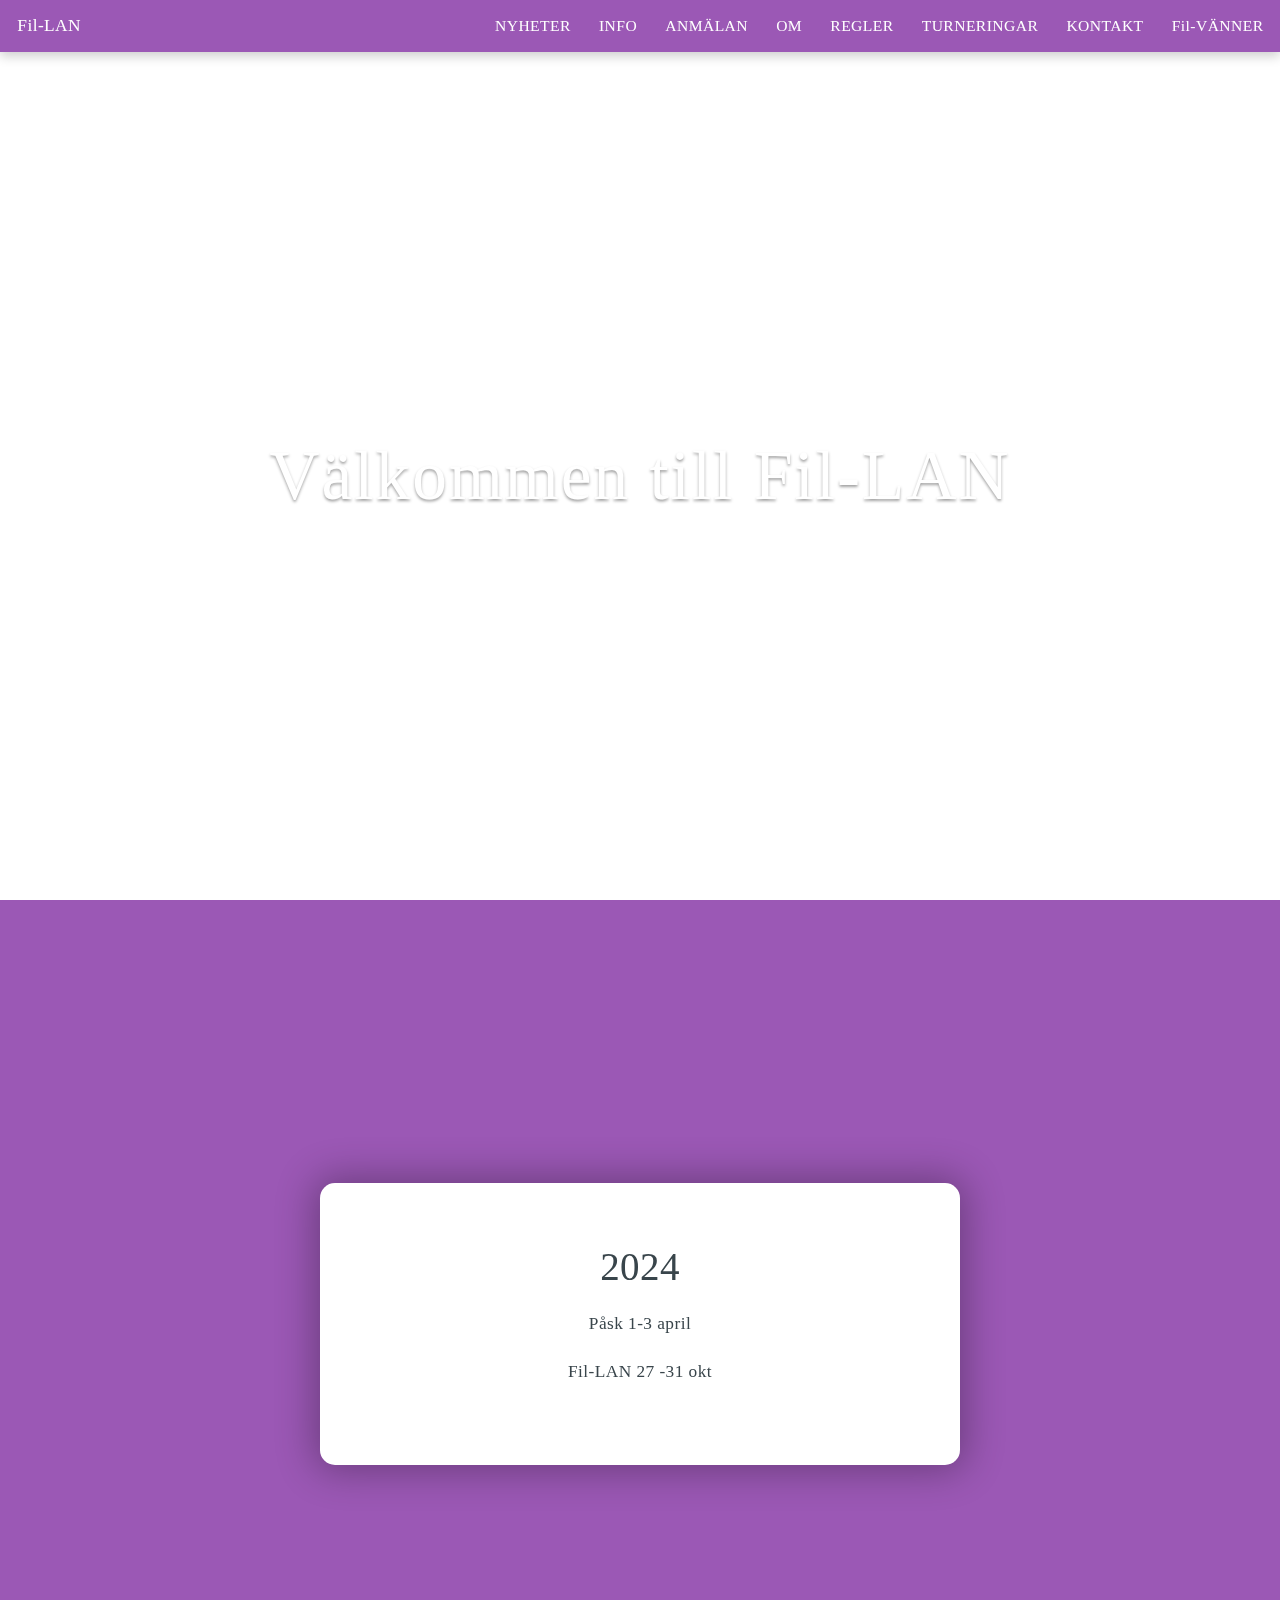
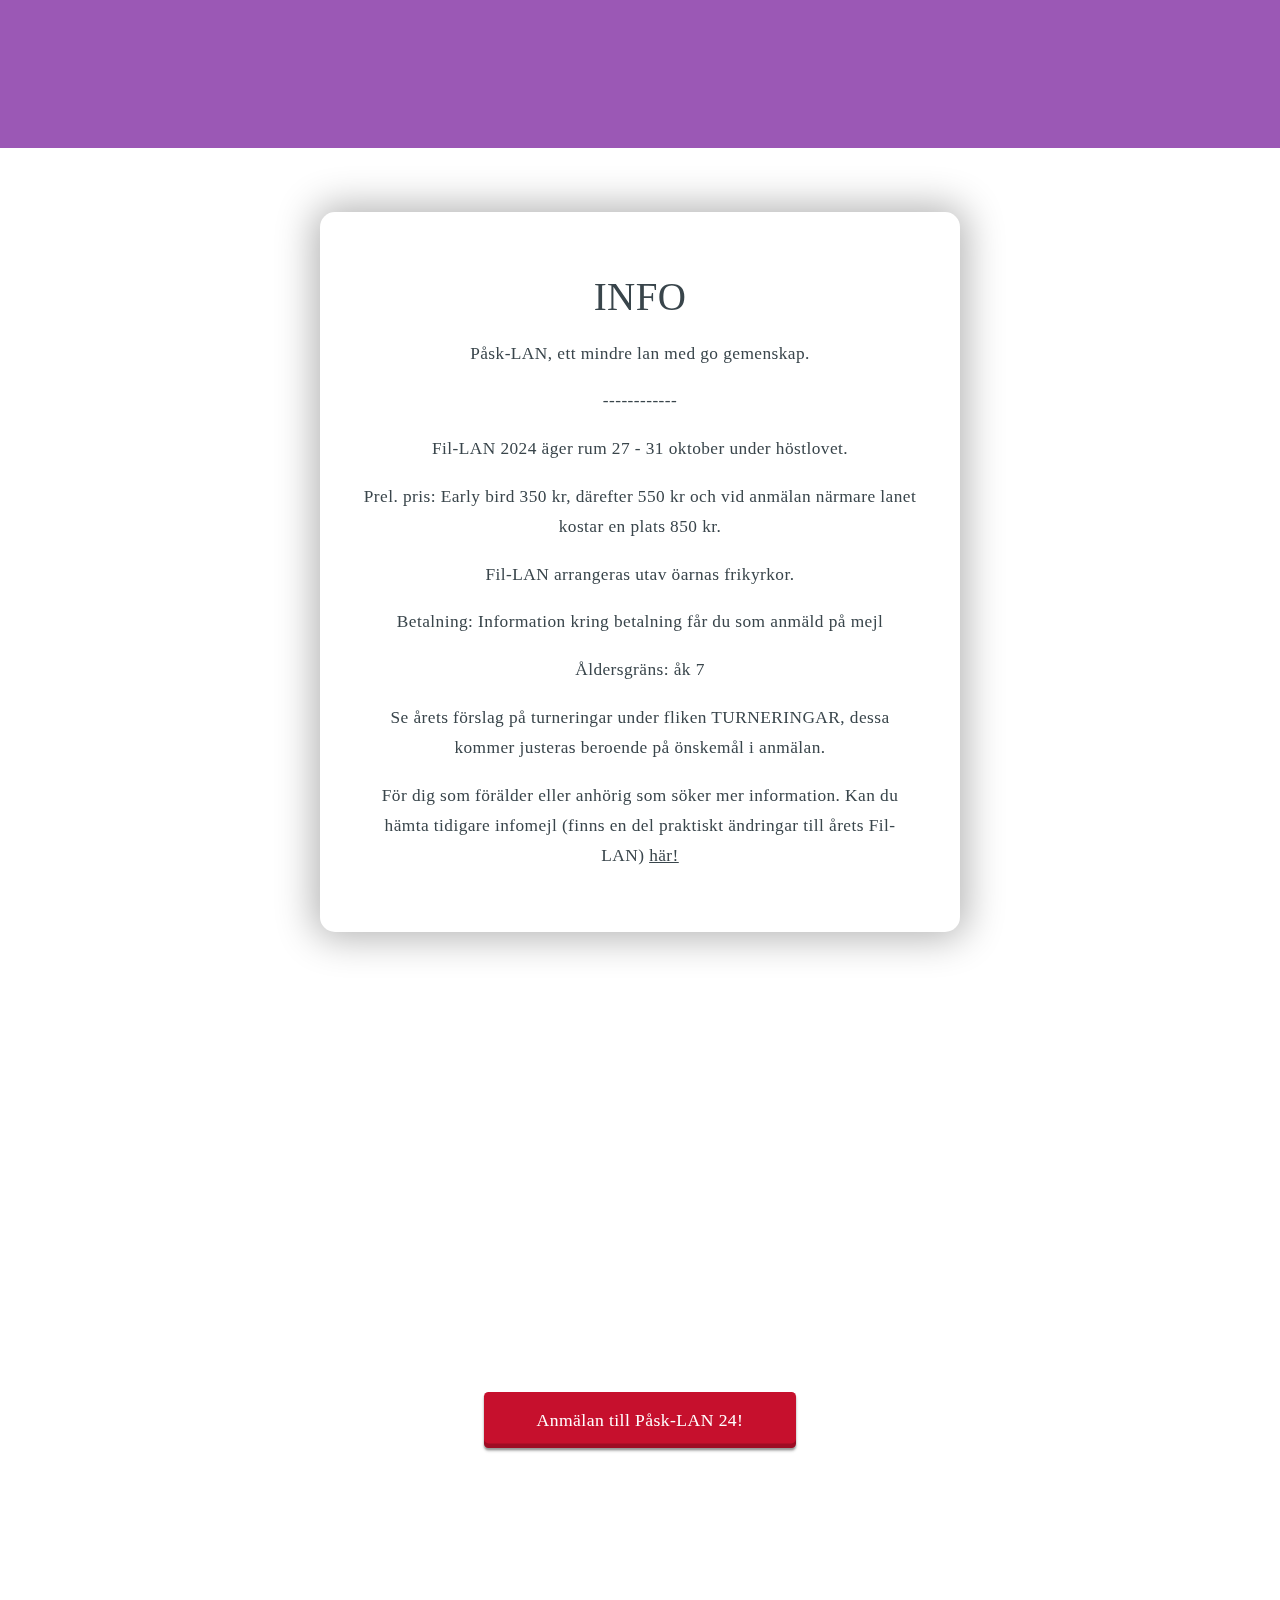
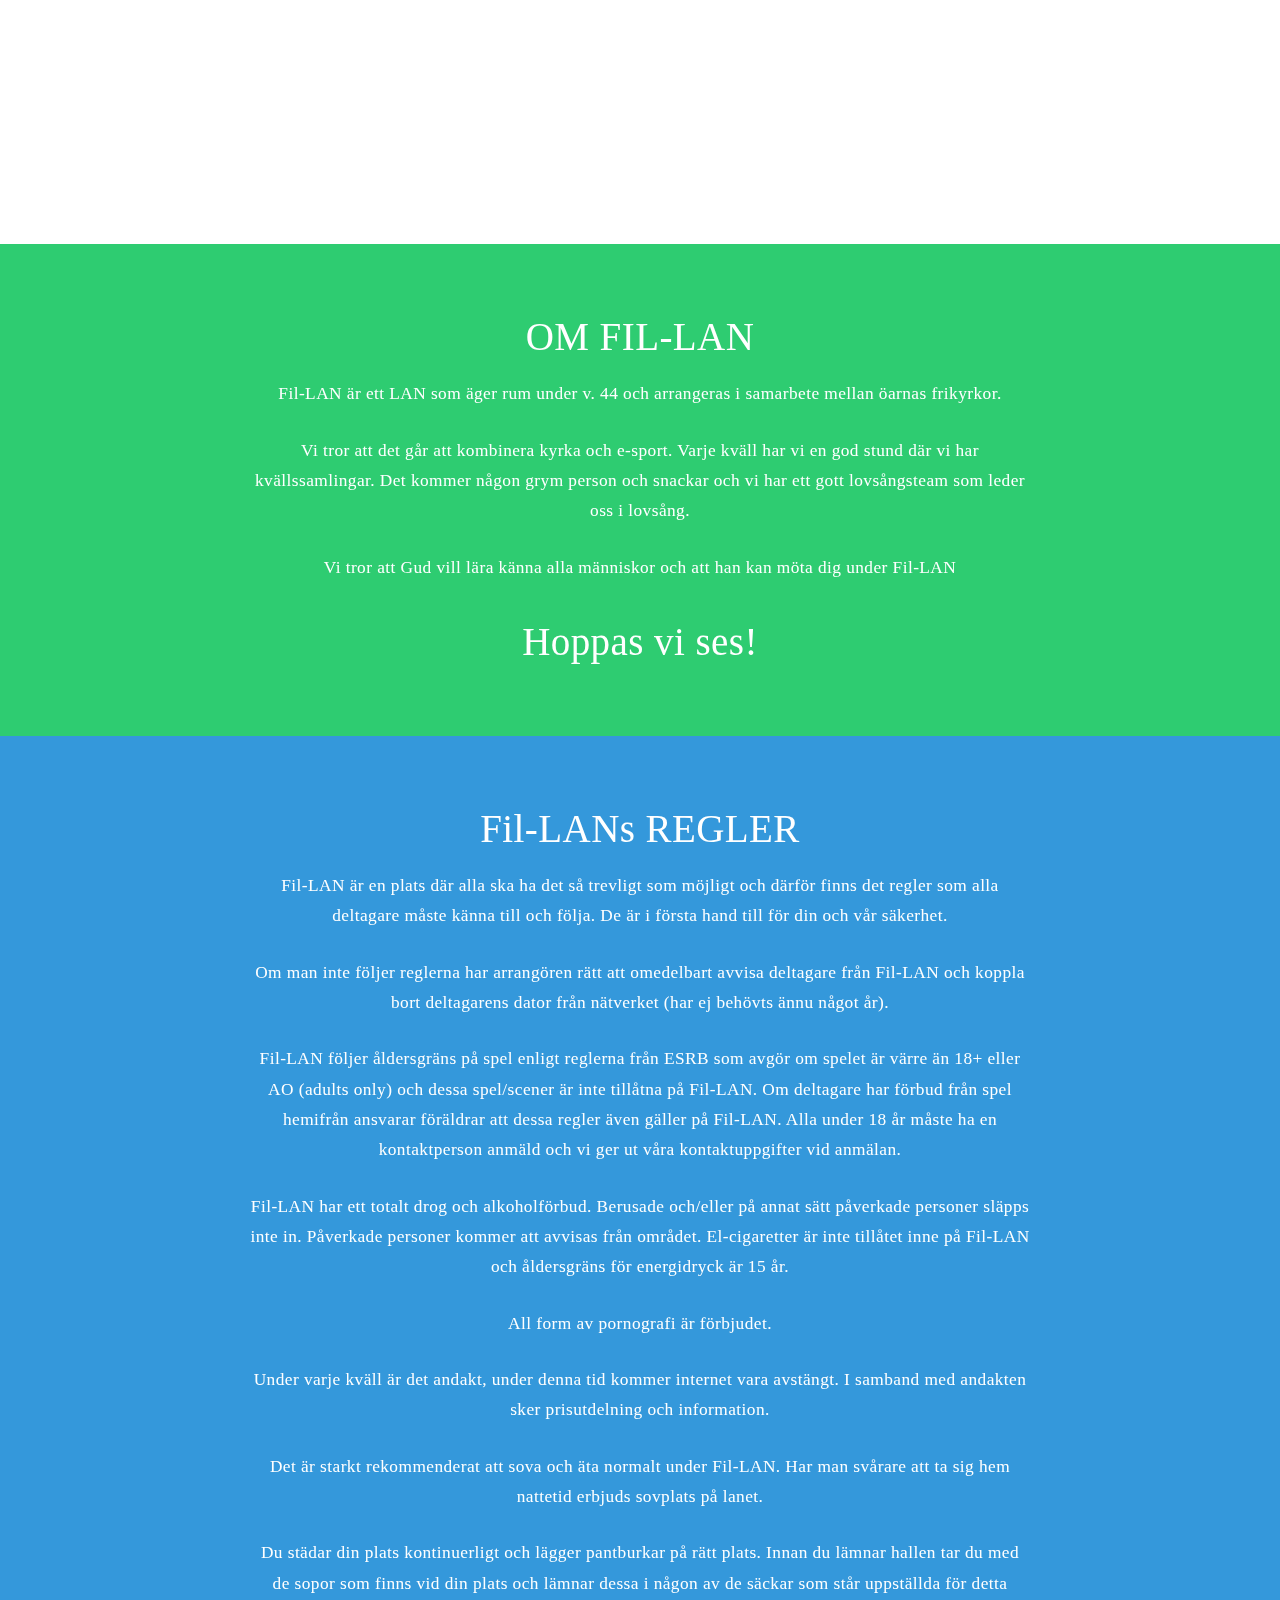
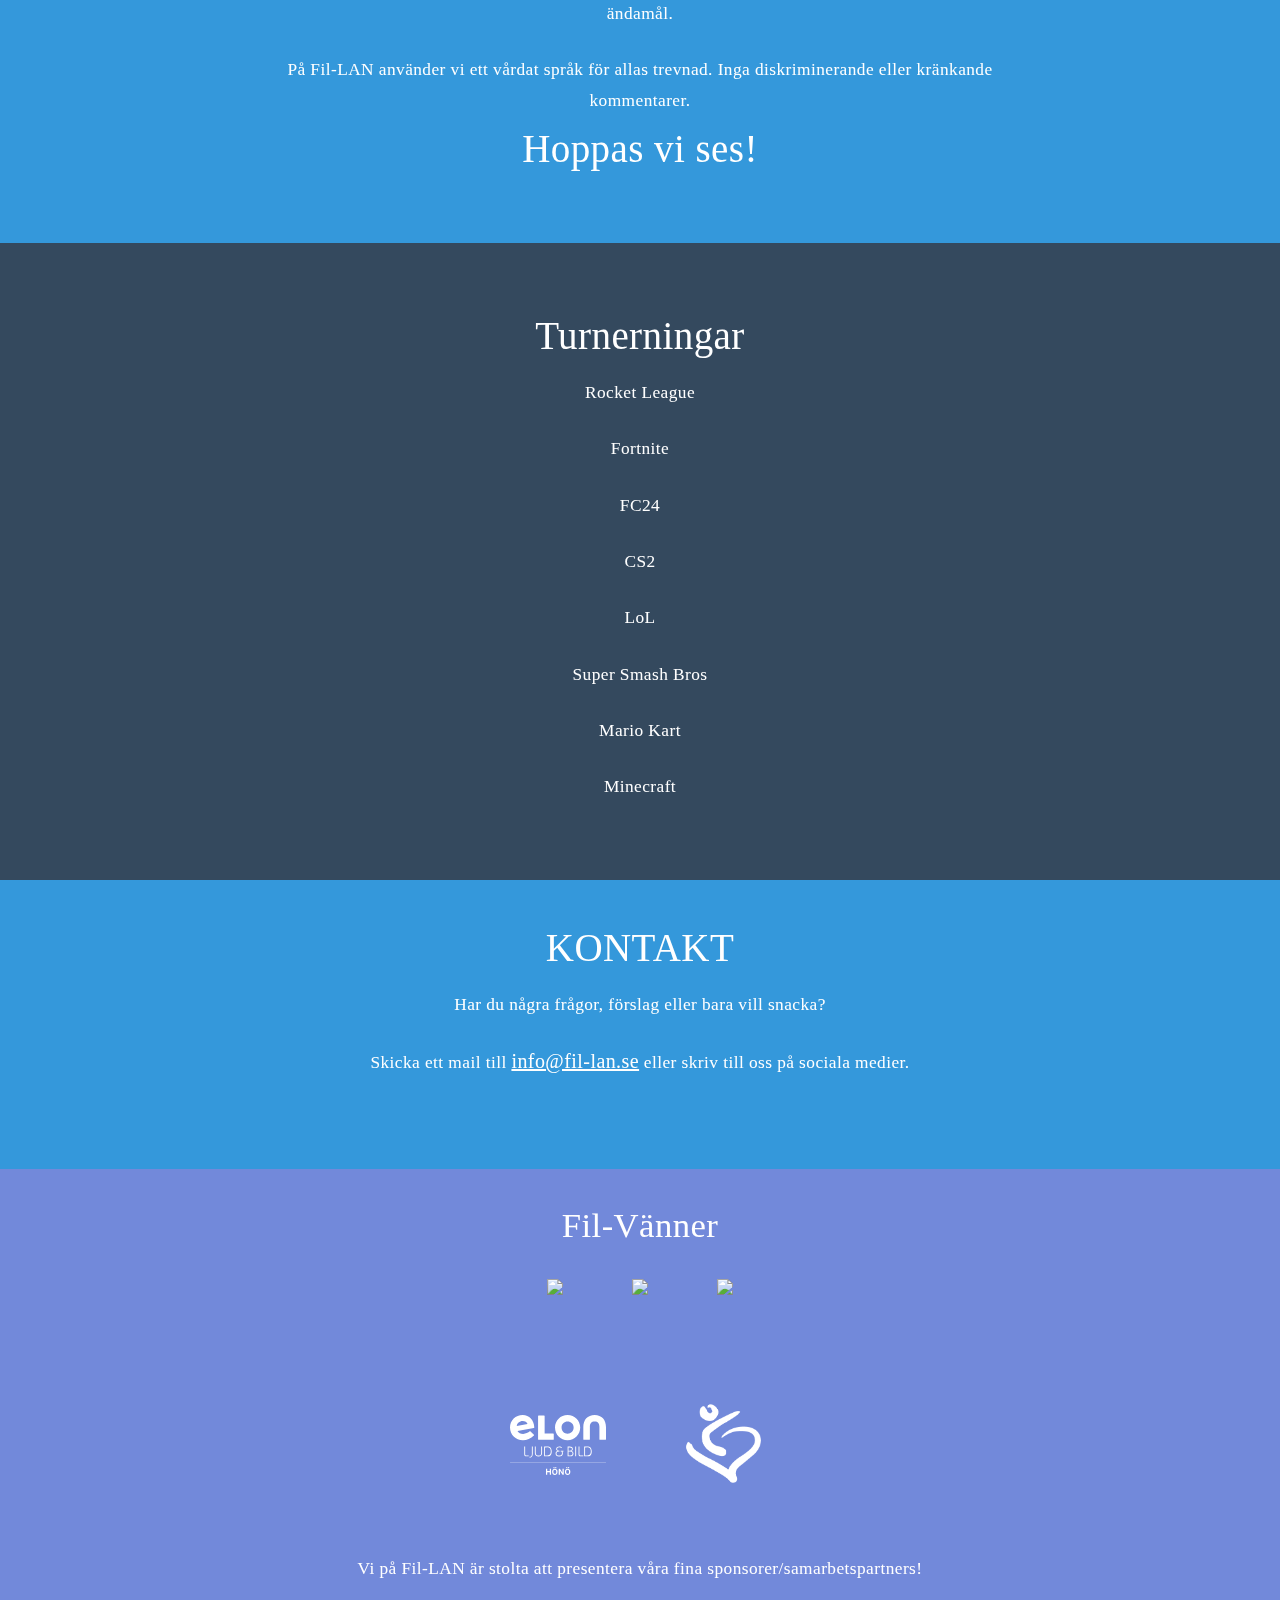
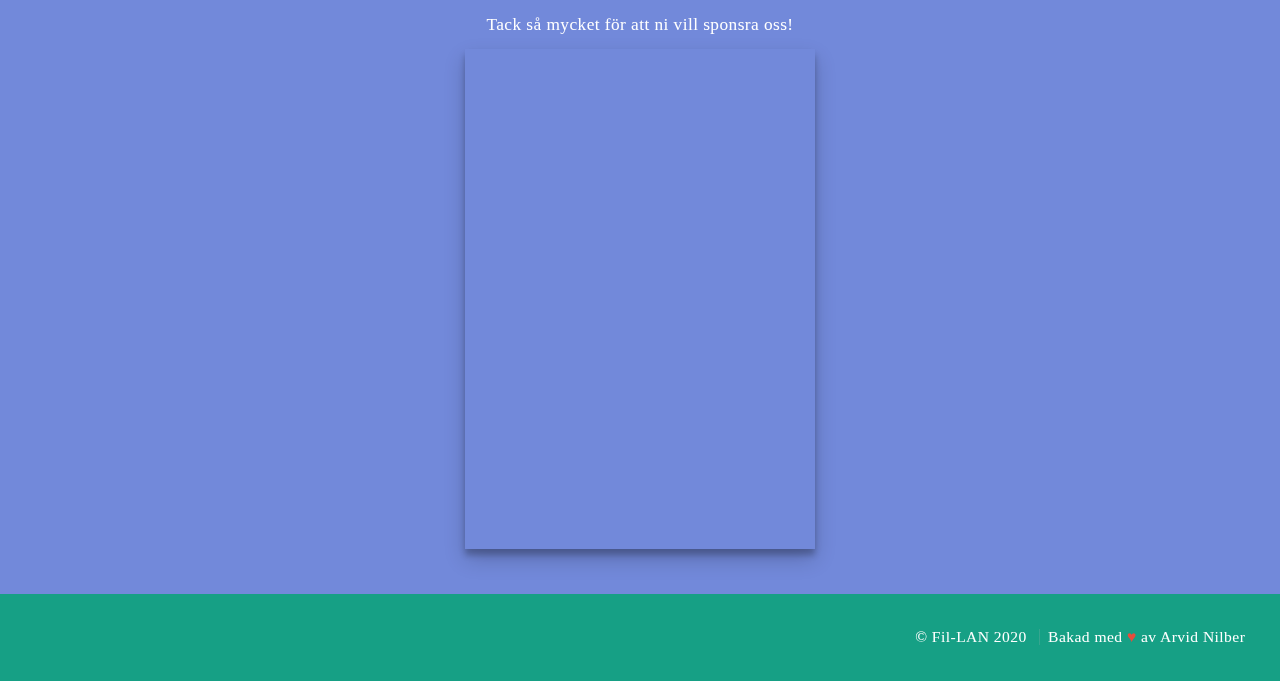
==== index.html @ bb440a5c "Påsk-LAN 24" ====
<!DOCTYPE HTML>
<html>

<head>
	<title>Fil-LAN</title>
	<meta charset="utf-8" />
	<link rel=icon type="image/png" href="images/favicon.png" sizes=32x32 />
	<meta name="viewport" content="width=device-width, initial-scale=1" />
	<!--[if lte IE 8]><script src="allt/js/ie/html5shiv.js"></script><![endif]-->
	<link rel="stylesheet" href="allt/css/style.css" />
	<link rel="stylesheet" href="allt/css/animate.css" />
	<link rel="stylesheet" href="allt/css/hover.css" />
	<link rel="stylesheet" href="allt/fonts/font.css" />
	<link href="../cdn.rawgit.com/michalsnik/aos/2.1.1/dist/aos.css" rel="stylesheet">

	<!-- keywords -->
	<meta name="facebook:card" content="app">
	<meta name="facebook:site" content="@taggafillan">
	<meta name="facebook:description" content="Västsveriges bästa LAN!">

	<meta name="keywords" content="Fil-LAN, Öckerö, LAN, fillan, taggafillan, filadelfia">
	<meta name="description" content="Västsveriges bästa LAN!">

	<meta property="og:title" content="Fil-LAN" />
	<meta property="og:url" content="index.html" />

	<meta property="og:description" content="Västsveriges bästa LAN!" />
	<meta name="viewport" content="width=device-width, initial-scale=1">
	<meta name="theme-color" content="#9b58b5">
	<!--[if lte IE 8]><link rel="stylesheet" href="allt/css/ie8.css" /><![endif]-->
	<!--[if lte IE 9]><link rel="stylesheet" href="allt/css/ie9.css" /><![endif]-->
</head>

<body>

	<!-- Header -->
	<header id="header">
		<h1 href="#intro"><a href="#intro">Fil-LAN</a></h1>
		<nav>
			<ul>
				<li><a class="waves-effect waves-teal hvr-underline-from-center" href="#nyheter">NYHETER</a></li>
				<li><a class="waves-effect waves-teal hvr-underline-from-center" href="#info">INFO</a></li>
				<li><a class="waves-effect waves-teal hvr-underline-from-center" href="#anmalan">ANMÄLAN</a></li>
				<li><a class="waves-effect waves-teal hvr-underline-from-center" href="#om">OM</a></li>
				<li><a class="waves-effect waves-teal hvr-underline-from-center" href="#rules">REGLER</a></li>
				<li><a class="waves-effect waves-teal hvr-underline-from-center" href="#tournaments">TURNERINGAR</a></li>
				<li><a class="waves-effect waves-teal hvr-underline-from-center" href="#contact">KONTAKT</a></li>
				<li><a class="waves-effect waves-teal hvr-underline-from-center" href="#collab">Fil-VÄNNER</a></li>
			</ul>
		</nav>
	</header>

	
	<!-- Intro -->
	<section id="intro" class="main style1 dark fullscreen">
		<div class="content ">
			<header>
				<h2>Välkommen till Fil-LAN</h2>
			</header>
		</div>
	</section>

	
	<!-- Corona -->
	<section id="nyheter" class="main style2 dark fullscreen" style="background-color: #9b58b5">
		<div class="content box style2">
			<header>
				<h2>2024</h2>
			</header>
			<p>Påsk 1-3 april</p>
			<p>Fil-LAN 27 -31 okt</p>
			</p>
		</div>
	</section>

	
	<!-- Info -->
	<section id="info" class="main style2 dark fullscreen">
		<div class="content box style2">
			<header>
				<h2>INFO</h2>
			</header>
			<!-- <p>E-sportlov sker i Filadelfia och är ett mindre LAN där vi även gör onlineturneringar tillsammans med Sport for Life 
				och andra LAN runt om i sverige. Det är med andra ord en nationell satsning som streamas från vår egna "Studio:Fil-LAN". 
				Finns även möjlighet att vara med på plats.
			</p> -->
			<p>Påsk-LAN, ett mindre lan med go gemenskap.</p>
			<p>------------<p/>
			<p>Fil-LAN 2024 äger rum 27 - 31 oktober under höstlovet.</p>
			<p>Prel. pris: Early bird 350 kr, därefter 550 kr och vid anmälan närmare lanet kostar en plats 850 kr.</p>
			<p>Fil-LAN arrangeras utav öarnas frikyrkor.</p>
			<p>Betalning: Information kring betalning får du som anmäld på mejl</p>
			<p>Åldersgräns: åk 7</p>
			<p>Se årets förslag på turneringar under fliken TURNERINGAR, dessa kommer justeras beroende på önskemål i
				anmälan.</p>
			<p>För dig som förälder eller anhörig som söker mer information. Kan du hämta tidigare infomejl (finns en del praktiskt ändringar till 
				årets Fil-LAN)
				<a href="images/Fil-LAN INFO 2023.pdf">här!</a>
			</p>
		</div>
	</section>

	
	<!-- Anmälan -->
	<section id="anmalan" class="main style1 fullscreen">
		<div class="content">
			<a class="btn waves-effect waves-light"
				href="https://forms.gle/qZxf3gQdntGV3pU86"> <!-- https://www.instagram.com/studiofillan/ -->
				Anmälan till Påsk-LAN 24!</a>
		</div>
	</section>

	
	<!-- Om -->
	<section id="om" class="main style3 primary">
		<div class="content" data-aos="flip-up">
			<header>
				<p></p>
				<p></p>
				<h2><strong></strong>OM FIL-LAN</h2>
				<p>Fil-LAN är ett LAN som äger rum under v. 44 och arrangeras i samarbete mellan öarnas frikyrkor.
				<p>Vi tror att det går att kombinera kyrka och e-sport. Varje kväll har vi en god stund där vi
					har kvällssamlingar. Det kommer någon grym person och snackar 
					och vi har ett gott lovsångsteam som leder oss i lovsång.
				</p>
				<p>Vi tror att Gud vill lära känna alla människor och att han kan möta dig under Fil-LAN</p>
				</p>
				<h2>Hoppas vi ses!</h2>
			</header>
		</div>
	</section>

	
	<!-- Regler -->
	<section id="rules" class="main style3 secondary">
		<div class="content" data-aos="flip-up">
			<header>
				<p></p>
				<p></p>
				<h2><strong></strong>Fil-LANs REGLER</h2>
				<p>Fil-LAN är en plats där alla ska ha det så trevligt som möjligt och därför finns det regler som
					alla deltagare måste känna till och följa. De är i första hand till för din och vår säkerhet.</p>
				<p>Om man inte följer reglerna har arrangören rätt att omedelbart avvisa deltagare
					från Fil-LAN och koppla bort deltagarens dator från nätverket (har ej behövts ännu något år).</p>
				<p>Fil-LAN följer åldersgräns på spel enligt reglerna från ESRB som avgör om spelet är värre än 18+
					eller AO (adults only) och dessa spel/scener är inte tillåtna på Fil-LAN. 
					Om deltagare har förbud från spel hemifrån ansvarar föräldrar att dessa regler även gäller på Fil-LAN. 
					Alla under 18 år måste ha en kontaktperson anmäld och vi ger ut	våra kontaktuppgifter vid anmälan. </p>
				<p>Fil-LAN har ett totalt drog och alkoholförbud. Berusade och/eller på annat sätt påverkade personer
					släpps inte in. Påverkade personer kommer att avvisas från området. El-cigaretter är inte tillåtet
					inne på Fil-LAN och åldersgräns för energidryck är 15 år.</p>
				<p>All form av pornografi är förbjudet.</p>
				<p>Under varje kväll är det andakt, under denna tid kommer internet vara avstängt. 
					I samband med andakten sker prisutdelning och information.</p>
				<p>Det är starkt rekommenderat att sova och äta normalt under Fil-LAN. Har man svårare att ta sig hem 
					nattetid erbjuds sovplats på lanet.</p>
				<p>Du städar din plats kontinuerligt och lägger pantburkar på rätt plats. Innan du lämnar hallen tar
					du med de sopor som finns vid din plats och lämnar dessa i någon av de säckar som står uppställda
					för detta ändamål.</p>
				<p>På Fil-LAN använder vi ett vårdat språk för allas trevnad. Inga diskriminerande eller kränkande kommentarer.</p>
				<h2>Hoppas vi ses!</h2>
			</header>
		</div>
	</section>

	<section id="tournaments" class="main style3 thirdly">
		<div class="content" data-aos="flip-left">
			<header>
				<p></p>
				<p></p>
				<h2>Turnerningar</h2>
				<p>Rocket League</p>
				<p>Fortnite</p>
				<p>FC24</p>
				<p>CS2</p>
				<p>LoL</p>
				<p>Super Smash Bros</p>
				<p>Mario Kart</p>
				<p>Minecraft</p>
			</header>
		</div>
	</section>


	<!-- Kontakt -->
	<section id="contact" class="main style3 secondary">
		<div class="content" data-aos="fade-down">
			<header>
				<p></p>
				<h2>KONTAKT</h2>
				<p>Har du några frågor, förslag eller bara vill snacka?</p>
				<p>Skicka ett mail till <a href="mailto:info@fil-lan.se">info@fil-lan.se</a> eller skriv till oss på
					sociala medier.</p>
				<ul class="social">
					<li><a target="_blank" href="https://www.facebook.com/taggafillan" class="icon fa-facebook"><span
								class="label">Facebook</span></a></li>
					<li><a target="_blank" href="https://www.instagram.com/studiofillan/" class="icon fa-instagram"><span
								class="label">Instagram</span></a></li>
				</ul>
			</header>
		</div>
	</section>

	<section id="collab" class="main style4 collab">
		<div class="content">
			<header>
				<h2>Fil-Vänner</h2>
				<a target="_blank" class="waves-effect waves-light hypesquad" href="http://www.pingstung.se/"><img
						src="images/pingstung.png" class="collab-pic" data-aos="fade-right" data-aos-delay="50"
						data-aos-duration="600"></a>
				<a target="_blank" class="waves-effect waves-light hypesquad" href="https://discord.gg/DWEe8rm"><img
						src="images/hypesquad.png" class="collab-pic" data-aos="fade-right" data-aos-delay="100"
						data-aos-duration="600"></a>
				<a target="_blank" class="waves-effect waves-light hypesquad" href="https://help-org.com/"><img
						src="images/help.png" class="collab-pic" data-aos="fade-right" data-aos-delay="100"
						data-aos-duration="600"></a>
				</p>
				<a target="_blank" class="waves-effect waves-light hypesquad" href="https://elon.se/"><img
						src="images/Elon-skylt.svg" class="collab-pic" data-aos="fade-right" data-aos-delay="100"
						data-aos-duration="600"></a>
				<a target="_blank" class="waves-effect waves-light hypesquad" href="https://sportforlife.se/"><img
						src="images/sflvit.png" class="collab-pic" data-aos="fade-right" data-aos-delay="100"
						data-aos-duration="600"></a>
				<p>Vi på Fil-LAN är stolta att presentera våra fina sponsorer/samarbetspartners!</p>
				<p>Tack så mycket för att ni vill sponsra oss!</p>
				<iframe src="https://discordapp.com/widget?id=238233863912947714&amp;theme=dark" class="discordframe"
					width="350" height="500" allowtransparency="true" frameborder="0"></iframe>
			</header>
		</div>
	</section>

	
	<!-- Footer -->
	<footer id="footer">

		<!-- Icons -->
		<ul class="social">
			<li><a target="_blank" href="https://www.facebook.com/taggafillan" class="icon fa-facebook"><span
						class="label">Facebook</span></a></li>
			<li><a target="_blank" href="https://www.instagram.com/studiofillan/" class="icon fa-instagram"><span
						class="label">Instagram</span></a></li>
		</ul>

		<!-- Cred -->
		<ul class="cred">
			<li>&copy; Fil-LAN 2020</li>
			<li>Bakad med <a target="_blank" href="http://github.com/arvidnilber"
					style="text-decoration:none;color:#e74c3c">&#9829</a> av Arvid Nilber</li>
		</ul>
	</footer>




	<!-- Scripts -->
	<script type="text/javascript" src="code.jquery.com/jquery-2.1.1.min.html"></script>
	<script src="../cdn.rawgit.com/michalsnik/aos/2.1.1/dist/aos.js"></script>
	<script src="allt/js/jquery.poptrox.min.js"></script>
	<script src="allt/js/jquery.scrolly.min.js"></script>
	<script src="allt/js/jquery.scrollex.min.js"></script>
	<script src="allt/js/skel.min.js"></script>
	<script src="allt/js/waves.min.js"></script>
	<script src="allt/js/util.js"></script>
	<script src="allt/js/main.js"></script>

	<script>
		AOS.init();
	</script>

	<script>
		$('a').click(function (e) {
			e.preventDefault();                   // prevent default anchor behavior
			var goTo = this.getAttribute("href"); // store anchor href

			setTimeout(function () {
				window.location = goTo;
			}, 500);
		}); 
	</script>
	<script>
		document.querySelectorAll('a[href^="#"]').forEach(anchor => {
			anchor.addEventListener('click', function (e) {
				e.preventDefault();

				document.querySelector(this.getAttribute('href')).scrollIntoView({
					behavior: 'smooth'
				});
			});
		});
	</script>
	<script>
		function anmalan() {
			alert("Anmälningen har inte öppnats");
		}
	</script>

	<!-- Global site tag (gtag.js) - Google Analytics -->
	<script async src="https://www.googletagmanager.com/gtag/js?id=UA-148024467-1"></script>
	<script>
		window.dataLayer = window.dataLayer || [];
		function gtag() { dataLayer.push(arguments); }
		gtag('js', new Date());

		gtag('config', 'UA-148024467-1');
	</script>

</html>
---- allt/css/style.css ----
@import url("font-awesome.min.css");


	html, body, div, span, applet, object, iframe, h1, h2, h3, h4, h5, h6, p, blockquote, pre, a, abbr, acronym, address, big, cite, code, del, dfn, em, img, ins, kbd, q, s, samp, small, strike, strong, sub, sup, tt, var, b, u, i, center, dl, dt, dd, ol, ul, li, fieldset, form, label, legend, table, caption, tbody, tfoot, thead, tr, th, td, article, aside, canvas, details, embed, figure, figcaption, footer, header, hgroup, cred, nav, output, ruby, section, summary, time, mark, audio, video {
		margin: 0;
		padding: 0;
		border: 0;
		font-size: 100%;
		font: inherit;
		vertical-align: baseline;
	}

	article, aside, details, figcaption, figure, footer, header, hgroup, cred, nav, section {
		display: block;
	}

	body {
		line-height: 1;
		 overflow-x:hidden;
	}

	ol, ul {
		list-style: none;
	}

	blockquote, q {
		quotes: none;
	}

	blockquote:before, blockquote:after, q:before, q:after {
		content: '';
		content: none;
	}

	table {
		border-collapse: collapse;
		border-spacing: 0;
	}

	body {
		-webkit-text-size-adjust: none;
	}

/* Box Model */

	*, *:before, *:after {
		-moz-box-sizing: border-box;
		-webkit-box-sizing: border-box;
		box-sizing: border-box;
	}

/* Basic */

	@-ms-viewport {
		width: device-width;
	}

	html {
		height: 100%;
	}

	body {
		background: #ffffff;
		height: 100%;
		min-width: 320px;
	}

		body.is-loading *, body.is-loading *:before, body.is-loading *:after {
			-moz-animation: none !important;
			-webkit-animation: none !important;
			-ms-animation: none !important;
			animation: none !important;
			-moz-transition: none !important;
			-webkit-transition: none !important;
			-ms-transition: none !important;
			transition: none !important;
		}

/* Spinner */

	@-moz-keyframes spinner-rotate {
		0% {
			-moz-transform: scale(1) rotate(0deg);
			-webkit-transform: scale(1) rotate(0deg);
			-ms-transform: scale(1) rotate(0deg);
			transform: scale(1) rotate(0deg);
		}

		100% {
			-moz-transform: scale(1) rotate(360deg);
			-webkit-transform: scale(1) rotate(360deg);
			-ms-transform: scale(1) rotate(360deg);
			transform: scale(1) rotate(360deg);
		}
	}

	@-webkit-keyframes spinner-rotate {
		0% {
			-moz-transform: scale(1) rotate(0deg);
			-webkit-transform: scale(1) rotate(0deg);
			-ms-transform: scale(1) rotate(0deg);
			transform: scale(1) rotate(0deg);
		}

		100% {
			-moz-transform: scale(1) rotate(360deg);
			-webkit-transform: scale(1) rotate(360deg);
			-ms-transform: scale(1) rotate(360deg);
			transform: scale(1) rotate(360deg);
		}
	}

	@-ms-keyframes spinner-rotate {
		0% {
			-moz-transform: scale(1) rotate(0deg);
			-webkit-transform: scale(1) rotate(0deg);
			-ms-transform: scale(1) rotate(0deg);
			transform: scale(1) rotate(0deg);
		}

		100% {
			-moz-transform: scale(1) rotate(360deg);
			-webkit-transform: scale(1) rotate(360deg);
			-ms-transform: scale(1) rotate(360deg);
			transform: scale(1) rotate(360deg);
		}
	}

	@keyframes spinner-rotate {
		0% {
			-moz-transform: scale(1) rotate(0deg);
			-webkit-transform: scale(1) rotate(0deg);
			-ms-transform: scale(1) rotate(0deg);
			transform: scale(1) rotate(0deg);
		}

		100% {
			-moz-transform: scale(1) rotate(360deg);
			-webkit-transform: scale(1) rotate(360deg);
			-ms-transform: scale(1) rotate(360deg);
			transform: scale(1) rotate(360deg);
		}
	}

/* Loader */

	@-moz-keyframes spinner-show {
		0% {
			opacity: 0;
		}

		100% {
			opacity: 1;
		}
	}

	@-webkit-keyframes spinner-show {
		0% {
			opacity: 0;
		}

		100% {
			opacity: 1;
		}
	}

	@-ms-keyframes spinner-show {
		0% {
			opacity: 0;
		}

		100% {
			opacity: 1;
		}
	}

	@keyframes spinner-show {
		0% {
			opacity: 0;
		}

		100% {
			opacity: 1;
		}
	}

	@-moz-keyframes spinner-hide {
		0% {
			-moz-transform: scale(1) rotate(0deg);
			-webkit-transform: scale(1) rotate(0deg);
			-ms-transform: scale(1) rotate(0deg);
			transform: scale(1) rotate(0deg);
			color: #e5e6e7;
			z-index: 100001;
		}

		99% {
			-moz-transform: scale(0.5) rotate(360deg);
			-webkit-transform: scale(0.5) rotate(360deg);
			-ms-transform: scale(0.5) rotate(360deg);
			transform: scale(0.5) rotate(360deg);
			color: #e5e6e7;
			z-index: 100001;
		}

		100% {
			-moz-transform: scale(0.5) rotate(360deg);
			-webkit-transform: scale(0.5) rotate(360deg);
			-ms-transform: scale(0.5) rotate(360deg);
			transform: scale(0.5) rotate(360deg);
			color: #e5e6e7;
			z-index: -1;
		}
	}

	@-webkit-keyframes spinner-hide {
		0% {
			-moz-transform: scale(1) rotate(0deg);
			-webkit-transform: scale(1) rotate(0deg);
			-ms-transform: scale(1) rotate(0deg);
			transform: scale(1) rotate(0deg);
			color: #e5e6e7;
			z-index: 100001;
		}

		99% {
			-moz-transform: scale(0.5) rotate(360deg);
			-webkit-transform: scale(0.5) rotate(360deg);
			-ms-transform: scale(0.5) rotate(360deg);
			transform: scale(0.5) rotate(360deg);
			color: #e5e6e7;
			z-index: 100001;
		}

		100% {
			-moz-transform: scale(0.5) rotate(360deg);
			-webkit-transform: scale(0.5) rotate(360deg);
			-ms-transform: scale(0.5) rotate(360deg);
			transform: scale(0.5) rotate(360deg);
			color: #e5e6e7;
			z-index: -1;
		}
	}

	@-ms-keyframes spinner-hide {
		0% {
			-moz-transform: scale(1) rotate(0deg);
			-webkit-transform: scale(1) rotate(0deg);
			-ms-transform: scale(1) rotate(0deg);
			transform: scale(1) rotate(0deg);
			color: #e5e6e7;
			z-index: 100001;
		}

		99% {
			-moz-transform: scale(0.5) rotate(360deg);
			-webkit-transform: scale(0.5) rotate(360deg);
			-ms-transform: scale(0.5) rotate(360deg);
			transform: scale(0.5) rotate(360deg);
			color: #e5e6e7;
			z-index: 100001;
		}

		100% {
			-moz-transform: scale(0.5) rotate(360deg);
			-webkit-transform: scale(0.5) rotate(360deg);
			-ms-transform: scale(0.5) rotate(360deg);
			transform: scale(0.5) rotate(360deg);
			color: #e5e6e7;
			z-index: -1;
		}
	}

	@keyframes spinner-hide {
		0% {
			-moz-transform: scale(1) rotate(0deg);
			-webkit-transform: scale(1) rotate(0deg);
			-ms-transform: scale(1) rotate(0deg);
			transform: scale(1) rotate(0deg);
			color: #e5e6e7;
			z-index: 100001;
		}

		99% {
			-moz-transform: scale(0.5) rotate(360deg);
			-webkit-transform: scale(0.5) rotate(360deg);
			-ms-transform: scale(0.5) rotate(360deg);
			transform: scale(0.5) rotate(360deg);
			color: #e5e6e7;
			z-index: 100001;
		}

		100% {
			-moz-transform: scale(0.5) rotate(360deg);
			-webkit-transform: scale(0.5) rotate(360deg);
			-ms-transform: scale(0.5) rotate(360deg);
			transform: scale(0.5) rotate(360deg);
			color: #e5e6e7;
			z-index: -1;
		}
	}

	@-moz-keyframes overlay-hide {
		0% {
			opacity: 1;
			z-index: 100000;
		}

		15% {
			opacity: 1;
			z-index: 100000;
		}

		99% {
			opacity: 0;
			z-index: 100000;
		}

		100% {
			opacity: 0;
			z-index: -1;
		}
	}

	@-webkit-keyframes overlay-hide {
		0% {
			opacity: 1;
			z-index: 100000;
		}

		15% {
			opacity: 1;
			z-index: 100000;
		}

		99% {
			opacity: 0;
			z-index: 100000;
		}

		100% {
			opacity: 0;
			z-index: -1;
		}
	}

	@-ms-keyframes overlay-hide {
		0% {
			opacity: 1;
			z-index: 100000;
		}

		15% {
			opacity: 1;
			z-index: 100000;
		}

		99% {
			opacity: 0;
			z-index: 100000;
		}

		100% {
			opacity: 0;
			z-index: -1;
		}
	}

	@keyframes overlay-hide {
		0% {
			opacity: 1;
			z-index: 100000;
		}

		15% {
			opacity: 1;
			z-index: 100000;
		}

		99% {
			opacity: 0;
			z-index: 100000;
		}

		100% {
			opacity: 0;
			z-index: -1;
		}
	}

	body {
		text-decoration: none;
	}

		body:before {
			-moz-animation: spinner-show 1.5s 1 0.25s ease forwards, spinner-hide 0.25s ease-in-out forwards !important;
			-webkit-animation: spinner-show 1.5s 1 0.25s ease forwards, spinner-hide 0.25s ease-in-out forwards !important;
			-ms-animation: spinner-show 1.5s 1 0.25s ease forwards, spinner-hide 0.25s ease-in-out forwards !important;
			animation: spinner-show 1.5s 1 0.25s ease forwards, spinner-hide 0.25s ease-in-out forwards !important;
			-moz-transform-origin: 50% 50%;
			-webkit-transform-origin: 50% 50%;
			-ms-transform-origin: 50% 50%;
			transform-origin: 50% 50%;
			-moz-osx-font-smoothing: grayscale;
			-webkit-font-smoothing: antialiased;
			font-family: FontAwesome;
			font-style: normal;
			font-weight: normal;
			text-transform: none !important;
			color: #e5e6e7;
			content: '\f1ce';
			cursor: default;
			display: block;
			font-size: 2em;
			height: 2em;
			left: 50%;
			line-height: 2em;
			margin: -1em 0 0 -1em;
			opacity: 0;
			position: fixed;
			text-align: center;
			top: 50%;
			width: 2em;
			z-index: -1;
		}

		body:after {
			-moz-animation: overlay-hide 1.5s ease-in forwards !important;
			-webkit-animation: overlay-hide 1.5s ease-in forwards !important;
			-ms-animation: overlay-hide 1.5s ease-in forwards !important;
			animation: overlay-hide 1.5s ease-in forwards !important;
			background: #ffffff;
			content: '';
			display: block;
			height: 100%;
			left: 0;
			opacity: 0;
			position: fixed;
			top: 0;
			width: 100%;
			z-index: -1;
		}

		body.is-loading:before {
			-moz-animation: spinner-show 1.5s 1 0.25s ease forwards, spinner-rotate 0.75s infinite linear !important;
			-webkit-animation: spinner-show 1.5s 1 0.25s ease forwards, spinner-rotate 0.75s infinite linear !important;
			-ms-animation: spinner-show 1.5s 1 0.25s ease forwards, spinner-rotate 0.75s infinite linear !important;
			animation: spinner-show 1.5s 1 0.25s ease forwards, spinner-rotate 0.75s infinite linear !important;
			z-index: 100001;
		}

		body.is-loading:after {
			-moz-animation: none !important;
			-webkit-animation: none !important;
			-ms-animation: none !important;
			animation: none !important;
			opacity: 1;
			z-index: 100000;
		}

	@media (-webkit-min-device-pixel-ratio: 2) {

		body:before {
			line-height: 2.025em;
		}

	}

/* Type */

	body, input, textarea, select {
		font-family: "Fil-LAN", "sans-serif";
		font-weight: 300;
		font-size: 18pt;
		line-height: 1.75em;
		color: #fff;
		letter-spacing: 0.025em;
	}

		@media screen and (max-width: 1920px) {

			body, input, textarea, select {
				font-size: 17pt;
			}

		}

		@media screen and (max-width: 1680px) {

			body, input, textarea, select {
				font-size: 15pt;
			}

		}

		@media screen and (max-width: 1280px) {

			body, input, textarea, select {
				font-size: 13pt;
			}

		}

		@media screen and (max-width: 1000px) {

			body, input, textarea, select {
				font-size: 13pt;
			}

		}

		@media screen and (max-width: 736px) {

			body, input, textarea, select {
				font-size: 12pt;
				line-height: 1.5em;
			}

		}
	h3, h4, h5, h6 {
		font-weight: 900;
		color: inherit;
		letter-spacing: -0.0325em;
	}
	h1, h2 {
		font-weight: 500;
	}
		h1 a, h2 a, h3 a, h4 a, h5 a, h6 a {
			color: inherit;
			text-decoration: none;
		}

	h2 {
		font-size: 2.25em;
		line-height: 1.25em;
	}

	@media screen and (max-width: 736px) {

		h2 {
			font-size: 1.5em;
		}

	}

	strong, b {
		font-weight: 900;
		color: inherit;
	}

	em, i {
		font-style: italic;
	}

	a {
		-moz-transition: color 0.2s ease-in-out;
		-webkit-transition: color 0.2s ease-in-out;
		-ms-transition: color 0.2s ease-in-out;
		transition: color 0.2s ease-in-out;
		color: #98c593;
	}

	sub {
		position: relative;
		top: 0.5em;
		font-size: 0.8em;
	}

	sup {
		position: relative;
		top: -0.5em;
		font-size: 0.8em;
	}

	hr {
		border: 0;
		border-top: solid 1px #e5e6e7;
	}

	blockquote {
		border-left: solid 0.5em #e5e6e7;
		padding: 1em 0 1em 2em;
		font-style: italic;
	}

	p, ul, ol, dl, table {
		margin-bottom: 1em;
	}

/* Box */

	.box {
		background: #ffffff;
		color: #39454b;
		padding: 2em;
		-webkit-box-shadow: 0px 0px 38px 6px rgba(0,0,0,0.3);
		-moz-box-shadow: 0px 0px 38px 6px rgba(0,0,0,0.3);
		box-shadow: 0px 0px 38px 6px rgba(0,0,0,0.3);
		border-radius: 15px;
 	 	 transition: all 0.6s cubic-bezier(.25,.8,.25,1);
	}

	.box:hover {
		-webkit-box-shadow: 0px 0px 89px 28px rgba(0,0,0,0.3);
		-moz-box-shadow: 0px 0px 89px 28px rgba(0,0,0,0.3);
		box-shadow: 0px 0px 89px 28px rgba(0,0,0,0.3);
		 	 	 transition: all 0.3s cubic-bezier(.25,.8,.25,1);

	}

		.box > :last-child {
			margin-bottom: 0;
		}

		.box.style2 {
			padding: 3.5em 2.5em 3.5em 2.5em;
		}

		@media screen and (max-width: 736px) {

			.box {
				padding: 1em;
				transition: all 0.3s cubic-bezier(.25,.8,.25,1);
			}

			.box:hover {
					-webkit-box-shadow: 0px 0px 89px 28px rgba(0,0,0,0.3);
		-moz-box-shadow: 0px 0px 89px 28px rgba(0,0,0,0.3);
		box-shadow: 0px 0px 89px 28px rgba(0,0,0,0.3);

			}



		}

/* Button */

	input[type="button"],
	input[type="submit"],
	input[type="reset"],
	.button,
	button {
		-moz-appearance: none;
		-webkit-appearance: none;
		-ms-appearance: none;
		appearance: none;
		-moz-transition: background-color 0.2s ease-in-out;
		-webkit-transition: background-color 0.2s ease-in-out;
		-ms-transition: background-color 0.2s ease-in-out;
		transition: background-color 0.2s ease-in-out;
		background-color:#c6102d;
		border: 0;
		color: #ffffff;
		cursor: pointer;
		display: inline-block;
		outline: 0;
		padding: 0 3em 0 3em;
		position: relative;
		text-align: center;
		-webkit-touch-callout: none;
   		-webkit-user-select: none;
    	-khtml-user-select: none;
    	-moz-user-select: none;
    	-ms-user-select: none;
    	user-select: none;
		text-decoration: none;
		border-radius: .2875rem;
		font-size: 1.1rem;
    	height: 3.5rem;
   		line-height: 3.2em;
	}

		input[type="button"].down,
		input[type="submit"].down,
		input[type="reset"].down,
		.button.down,
		button.down {
			width: 5em;
			height: 5em;
			line-height: 4.5em;
			padding: 0;
			background-image: url("images/dark-arrow.svg");
			background-position: center center;
			background-repeat: no-repeat;
			text-indent: -10em;
			overflow: hidden;
		}

			input[type="button"].down.anchored,
			input[type="submit"].down.anchored,
			input[type="reset"].down.anchored,
			.button.down.anchored,
			button.down.anchored {
				bottom: 0;
				border-bottom: 0;
				border-radius: 3em 3em 0 0;
				height: 4.5em;
				margin-left: -2.5em;
			}

		input[type="button"].anchored,
		input[type="submit"].anchored,
		input[type="reset"].anchored,
		.button.anchored,
		button.anchored {
			position: absolute;
			left: 50%;
		}

		input[type="button"]:hover,
		input[type="submit"]:hover,
		input[type="reset"]:hover,
		.button:hover,
		button:hover {
			background-color: #D3354E;
		}

		input[type="button"]:active,
		input[type="submit"]:active,
		input[type="reset"]:active,
		.button:active,
		button:active {

		}

		input[type="button"].style2,
		input[type="submit"].style2,
		input[type="reset"].style2,
		.button.style2,
		button.style2 {
			background-color: transparent;
			border: solid 2px #e5e6e7;
			color: inherit;
		}

			input[type="button"].style2:hover,
			input[type="submit"].style2:hover,
			input[type="reset"].style2:hover,
			.button.style2:hover,
			button.style2:hover {
				background-color: rgba(229, 230, 231, 0.25);
			}

			input[type="button"].style2:active,
			input[type="submit"].style2:active,
			input[type="reset"].style2:active,
			.button.style2:active,
			button.style2:active {
				background-color: rgba(229, 230, 231, 0.375);
			}

			input[type="button"].style2.down,
			input[type="submit"].style2.down,
			input[type="reset"].style2.down,
			.button.style2.down,
			button.style2.down {
				background-image: url("images/arrow.svg");
			}

/* Form */

	form {
		margin: 0 0 2em 0;
	}

		form .field {
			margin: 0 0 1.5em 0;
		}

			form .field.half {
				width: 50%;
				float: left;
				padding: 0 0 0 0.75em;
			}

				form .field.half.first {
					padding: 0 0.75em 0 0;
				}

		form > .social {
			margin: 1.5em 0 0 0 !important;
		}

		@media screen and (max-width: 736px) {

			form .field {
				margin: 0 0 1em 0;
			}

				form .field.half {
					padding: 0 0 0 0.5em;
				}

					form .field.half.first {
						padding: 0 0.5em 0 0;
					}

			form > .social {
				margin: 1em 0 0 0 !important;
			}

		}

		@media screen and (max-width: 480px) {

			form .field.half {
				width: 100%;
				float: none;
				padding: 0;
			}

				form .field.half.first {
					padding: 0;
				}

		}

	label {
		display: block;
	}

	input[type="text"],
	input[type="password"],
	input[type="email"],
	input[type="tel"],
	input[type="search"],
	input[type="url"],
	select,
	textarea {
		-moz-appearance: none;
		-webkit-appearance: none;
		-ms-appearance: none;
		appearance: none;
		-moz-transition: border-color 0.2s ease-in-out, color 0.2s ease-in-out;
		-webkit-transition: border-color 0.2s ease-in-out, color 0.2s ease-in-out;
		-ms-transition: border-color 0.2s ease-in-out, color 0.2s ease-in-out;
		transition: border-color 0.2s ease-in-out, color 0.2s ease-in-out;
		color: #39454b;
		display: block;
		width: 100%;
		padding: 0.65em 0.75em;
		background: none;
		border: solid 2px #e5e6e7;
		color: inherit;
		border-radius: 0.5em;
		outline: none;
	}

		input[type="text"]:focus,
		input[type="password"]:focus,
		input[type="email"]:focus,
		input[type="tel"]:focus,
		input[type="search"]:focus,
		input[type="url"]:focus,
		select:focus,
		textarea:focus {
			border-color: #9ac8e9;
		}

	input[type="text"],
	input[type="password"],
	input[type="email"],
	input[type="tel"],
	input[type="search"],
	input[type="url"],
	select {
		line-height: 1.35em;
	}

	textarea {
		min-height: 8em;
	}

	::-moz-focus-inner {
		border: 0;
	}

	::-webkit-input-placeholder {
		opacity: 0.375;
	}

	:-moz-placeholder {
		opacity: 0.375;
	}

	::-moz-placeholder {
		opacity: 0.375;
	}

	:-ms-input-placeholder {
		opacity: 0.375;
	}

	.formerize-placeholder {
		opacity: 0.375;
	}

/* Icon */

	.icon {
		text-decoration: none;
	}

		.icon:before {
			display: inline-block;
			font-family: FontAwesome;
			font-size: 1.25em;
			text-decoration: none;
			font-3: normal;
			font-weight: normal;
			line-height: 1;
			-webkit-font-smoothing: antialiased;
			-moz-osx-font-smoothing: grayscale;

		}

		.icon > .label {
			display: none;
		}

	.icons {
			display: inline-block;
			height: 8em;
			line-height: 2em;
			text-align: center;
			border: 0;
	}

/* Image */

	.image {
		position: relative;
		display: inline-block;
	}

		.image:before {
			content: '';
			position: absolute;
			left: 0;
			top: 0;
			width: 100%;
			height: 100%;
			background: url("images/overlay.png");
		}

		.image img {
			display: block;
			width: 100%;
		}

		.image.featured {
			display: block;
			width: 100%;
			margin: 0 0 2em 0;
		}

		.image.fit {
			display: block;
			width: 100%;
		}

		.image.left {
			float: left;
			margin: 0 2em 2em 0;
		}

		.image.centered {
			display: block;
			margin: 0 0 2em 0;
		}

			.image.centered img {
				margin: 0 auto;
				width: auto;
			}

/* List */

	ul.default {
		list-style: disc;
		padding-left: 1em;
	}

		ul.default li {
			padding-left: 0.5em;
		}

	ul.icons {
		cursor: default;
	}

		ul.icons li {
			display: inline-block;
		}

		ul.icons a {
			display: inline-block;
			width: 2em;
			height: 2em;
			line-height: 2em;
			text-align: center;
			border: 0;
		}



	ul.cred {
		cursor: default;
	}

		ul.cred li {
			display: inline-block;
			line-height: 1em;
			border-left: solid 1px #e5e6e7;
			padding: 0 0 0 0.5em;
			margin: 0 0 0 0.5em;
		}

			ul.cred li:first-child {
				border-left: 0;
				padding-left: 0;
				margin-left: 0;
			}

	ul.social {
		cursor: default;
	}

		ul.social li {
			display: inline-block;
			margin: 0 0 0 0.5em;
		}

			ul.social li:first-child {
				margin-left: 0;
			}

	ol.default {
		list-style: decimal;
		padding-left: 1.25em;
	}

		ol.default li {
			padding-left: 0.25em;
		}

/* Sections/Article */

	header {
		margin-bottom: 1em;
	}

		header p {
			display: block;
			margin: 1em 0 0 0;
			padding: 0 0 0.5em 0;
		}

	footer {
		margin-top: 2em;
	}


/* Header */

	#header {
		position: fixed;
		z-index: 10000;
		left: 0;
		top: 0;
		width: 100%;
		background:#9b58b5;
		height: 3em;
		line-height: 3em;
		color: #fff;
		-webkit-box-shadow:0px 4px 11px 0px rgba(0, 0, 0, 0.2);
		-moz-box-shadow:0px 4px 11px 0px rgba(0, 0, 0, 0.2);
		box-shadow:0px 4px 11px 0px rgba(0, 0, 0, 0.2);
	}

		#header h1 {
			position: absolute;
			left: 1em;
			top: 0;
			height: 3em;
			line-height: 3em;
			cursor: default;
		}
			#header h1:hover {
					color:#3498db;
			}

		#header nav {
			position: absolute;
			right: 0.5em;
			top: 0;
			height: 100%;
			line-height: 3em;
		}

			#header nav ul {
				margin: 0;
			}

				#header nav ul li {
					display: inline-block;
					margin-left: 0.5em;
					font-size: 0.9em;
				}

					#header nav ul li a {
						display: block;
						color: inherit;
						text-decoration: none;
						height:inherit;
						line-height: inherit;
						padding: 0 0.5em 0 0.5em;
						outline: 0;
					}

						#header nav ul li a:active {
							display: block;
							color: white;
							text-decoration: none;
							height: inherit;
							line-height: inherit;
							padding: 0 0.5em 0 0.5em;
							outline: 0;
						}

	.content-blurred {
		margin-top:44px;
		padding:0 1rem;
		position:absolute;
		top:0;
		left:0;
		right:0;
		filter:blur(10px);
		opacity:.35;
	   z-index: 1;
	}

		@media screen and (max-width: 736px) {

			#header {
				height: 2.9em;
				line-height: 2.9em;
			}

				#header h1 {
					text-align: center;
					position: relative;
					left: 0;
					top: 0;
					height: 2.5em;
					line-height: 3.2em;
				}

					#header h1 a {
						font-size: 1em;
					}

				#header nav {
					display: none;
				}

		}

	body {
		padding-top: 3em;
	}

		@media screen and (max-width: 736px) {

			body {
				padding-top: 2.5em;
			}

		}

/* Main */

	.main {
		display: -moz-flex;
		display: -webkit-flex;
		display: -ms-flex;
		display: flex;
		position: relative;
		margin: 0;
		overflow-x: hidden;
	}

		.main > .content {
			width: 45em;
			max-width: calc(100% - 4em);
			margin: 0 auto;
		}

			.main > .content > :last-child {
				margin-bottom: 0;
			}

		.main.fullscreen {
			min-height: 100%;
		}

		.main.style1 {
			-moz-align-items: center;
			-webkit-align-items: center;
			-ms-align-items: center;
			align-items: center;
			-moz-justify-content: center;
			-webkit-justify-content: center;
			-ms-justify-content: center;
			justify-content: center;
			text-align: center;
			padding: 3em 0 3em 0;
		}

			.main.style1 h2 {
				font-size: 4.25em;
				line-height: 1em;
			}

			.main.style1 > .content {
				-moz-transition: opacity 1s ease;
				-webkit-transition: opacity 1s ease;
				-ms-transition: opacity 1s ease;
				transition: opacity 1s ease;
				-moz-transform: translateZ(0);
				-webkit-transform: translateZ(0);
				-ms-transform: translateZ(0);
				transform: translateZ(0);
				opacity: 1.0;
				margin: 0;
			}

			.main.style1.inactive > .content {
				opacity: 0;
			}

		.main.style2 {
			-moz-align-items: center;
			-webkit-align-items: center;
			-ms-align-items: center;
			align-items: center;
			-moz-justify-content: center;
			-webkit-justify-content: center;
			-ms-justify-content: center;
			justify-content: center;
			padding: 3em 0 3em 0;
			overflow: hidden;
			font-family: 'Fil-LAN';
			text-align: center;
		}

			.main.style2 > .content {
				transform: translateZ(0);
				position: relative;
				width: 35%;
				margin: 0;
			}

			.main.style2.left {
				-moz-justify-content: -moz-flex-start;
				-webkit-justify-content: -webkit-flex-start;
				-ms-justify-content: -ms-flex-start;
				justify-content: flex-start;
			}

			.main.style2.right {
				-moz-justify-content: -moz-flex-end;
				-webkit-justify-content: -webkit-flex-end;
				-ms-justify-content: -ms-flex-end;
				justify-content: flex-end;
				-webkit-box-shadow: -2px 0px 8px 0px rgba(0, 0, 0, 0.47);
				-moz-box-shadow:    -2px 0px 8px 0px rgba(0, 0, 0, 0.47);
				box-shadow:         -2px 0px 8px 0px rgba(0, 0, 0, 0.47);
			}

			.main.style2.inactive.left > .content {
				-moz-transform: translateX(-100%);
				-webkit-transform: translateX(-100%);
				-ms-transform: translateX(-100%);
				transform: translateX(-100%);
			}

			.main.style2.inactive.right > .content {
				-moz-transform: translateX(100%);
				-webkit-transform: translateX(100%);
				-ms-transform: translateX(100%);
				transform: translateX(100%);
			}

		.main.style3 {
			text-align: center;
			padding: 1em 0 1em 0;
			font-family:'Fil-LAN';
		}

			.main.style3 .content > header {
				margin-bottom: 3em;
			}

			.main.style3.primary {
				background: #2ecc71;
			}

			.main.style3.secondary {
				background: #3498db;
			}

			.main.style3.thirdly {
				background: #34495e;
			}
			.main.style4.collab {
				background: #7289da;
			}

			.main.style5.register {
				background: #9b58b5;
			}
	
		.main.style4 {
			text-align: center;
			padding: 2em 0 2em 0;
			font-family:'Fil-LAN';
		}

		.main.style5 {
			text-align: center;
		    overflow-x:hidden;

			font-family:'Fil-LAN';
		}

		.main.dark {
			color: #ffffff;
		}

			.main.dark a {
				color: inherit;
			}

			.main.dark .button.style2 {
				border-color: #ffffff;
			}

				.main.dark .button.style2:hover {
					background-color: rgba(255, 255, 255, 0.125);
				}

				.main.dark .button.style2:active {
					background-color: rgba(255, 255, 255, 0.25);
				}

				.main.dark .button.style2.down {
					background-image: url("images/dark-arrow.svg");
				}

		body.is-touch .main {
			background-attachment: scroll !important;
		}

		@media screen and (max-width: 1920px) {

			.main.style2 .content {
				width: 40%;
			}

		}

		@media screen and (max-width: 1280px) {

			.main.style2 .content {
				width: 50%;
			}

		}

		@media screen and (max-width: 1000px) {

			.main.style2 .content {
				width: 60%;
			}

			.main.style3 {
			text-align: center;
			padding: 1em 0 1em 0;
			font-family:'Fil-LAN';
		}
		.main.style4 {
			text-align: center;
			padding: 3em 0 3em 0;
			font-family:'Fil-LAN';
		}


		}

		@media screen and (max-width: 736px) {

			.main.fullscreen {
				height: auto !important;
			}

			.main.style1 {
				padding: 4em 15px 4em 15px;
			}

				.main.style1 h2 {
					font-size: 3em;
				}

			.main.style2 {
				padding: 6em 15px 6em 15px;
			}

				.main.style2:before, .main.style2:after {
					display: none !important;
				}

				.main.style2 .button.anchored {
					display: none;
				}

				.main.style2 .content {
					width: 100%;
					max-width: 100%;
					text-align: center;
					-moz-transform: none;
					-webkit-transform: none;
					-ms-transform: none;
					transform: none;
				}

			.main.style3 {
				text-align: center;
				padding: 3em 10px 3em 10px;
			}

		}

		@media screen and (max-width: 480px) {

			.main > .content {
				max-width: calc(100% - 1.5em);
			}

		}

/* Footer */

	#footer {
		position: relative;
		height: 5em;
		line-height: 5em;
		margin: 0;
		background: #16a085;
		color: #fff;
		overflow: hidden;
	}

		#footer a {
			color: inherit;
		}

			#footer a:hover {
				color: #b9babb;
			}

		#footer ul.social {
			position: absolute;
			left: 1em;
			top: 0.25em;
			height: 5em;
			line-height: 5em;
			margin: 0;
		}

			#footer ul.social li {
				font-size: 1.25em;
				margin: 0;
			}

				#footer ul.social li a {
					padding: 0.5em;
				}

				#footer ul.social li a:hover {
					color:#9b59b6;
				}

		#footer ul.cred {
			position: absolute;
			right: 2em;
			top: 0;
			height: 5em;
			line-height: 5em;
			margin: 0;
			font-family:'Fil-LAN';
		}

			#footer ul.cred li {
				border-left-color: rgba(185, 186, 187, 0.2);
				font-size: 0.9em;
			}

		@media screen and (max-width: 1000px) {

			#footer {
				height: auto;
				line-height: inherit;
				text-align: center;
				padding: 2em 1em 2em 1em;
			}

				#footer ul.social {
					position: relative;
					left: 0;
					top: 0;
					height: auto;
					line-height: inherit;
					margin: 0 0 1em 0;
				}

				#footer ul.cred {
					position: relative;
					right: 0;
					top: 0;
					height: auto;
					line-height: inherit;
				}

		}

		@media screen and (max-width: 736px) {

			#footer ul.cred li {
				border-left: 0;
				padding: 1em 0 0 0;
				margin: 0;
				display: block;
			}

				#footer ul.cred li:first-child {
					padding-top: 0;
				}

				#footer ul.cred li a {
					line-height: 1.5em;
					text-decoration:none;
					color:#e74c3c;

				}

				#footer ul.cred li a:hover {
					color:#ffffff;
				}


		}

/* Intro */

	#intro {
		background: url("images/overlay.png"), url("../../images/intro.jpg");
		background-size: 256px 256px, cover;
		background-attachment: fixed, fixed;
		background-position: top left, bottom center;
		background-repeat: repeat, no-repeat;


	}

	#intro h2 {
		font-family: 'Fil-LAN';
		letter-spacing:2px;
		text-shadow: 0px 2px 3px rgba(0, 0, 0, 0.37);
		font-size: 4em;
	}

	#intro p {
		font-size:30px;
		font-family: 'Fil-LAN';
		text-shadow: 3px 2px 3px rgba(0, 0, 0, 0.5)
	}

	#intro img {
		height:150px;
	}
	@media screen and (max-width: 736px) {
		#intro h2 {
			font-family: 'Fil-LAN';
			font-size:3em;
			animation:text-shadow-drop-bottom 2s both;
		}

	}

/* Anmälan */

	#anmalan {
		background-color: #9b58b5;
		padding: 0px;
	}
	
	#anmalan h1 {
		font-size:46px;
		line-height: 1em;
		text-shadow: 0px 2px 2px rgba(0, 0, 0, 0.24);
		padding-bottom: 35px;
	}
	#anmalan a {
		color: white;
		text-decoration: none;
	}
	#anmalan p {
		text-shadow: 0px 2px 2px rgba(0, 0, 0, 0.24);
		font-size: 25px;
	}

/* INFO */

	#info {
		background: url("images/overlay.png"), url("../../images/info.jpg");
		background-size: 256px 256px, cover;
		background-attachment: fixed, fixed;
		background-position: top left, center center;
	}


/* FIFA */

	#fifa {
		background: url("images/overlay.png"), url("../../images/fifa.html");
		background-size: 256px 256px, cover;
		background-attachment: fixed, fixed;
		background-position: top left, center center;
		text-shadow: 3px 2px 3px rgba(0, 0, 0, 0.37)

	}

	#fifa a {
		color:white;
		text-shadow: 3px 2px 3px rgba(0, 0, 0, 0.0)
	}

	@media screen and (max-width: 736px) {

		#fifa p {
			font-family: 'Fil-LAN';
		}
	}

/* Contact */

	#contact {
		overflow: hidden;
		padding-bottom: 0;
	}

		#contact .box {
			-moz-transition: -moz-transform 1s ease;
			-webkit-transition: -webkit-transform 1s ease;
			-ms-transition: -ms-transform 1s ease;
			transition: transform 1s ease;
			-moz-transform: translateY(0);
			-webkit-transform: translateY(0);
			-ms-transform: translateY(0);
			transform: translateY(0);
			position: relative;
		}

		#contact.inactive .box {
			-moz-transform: translateY(100%);
			-webkit-transform: translateY(100%);
			-ms-transform: translateY(100%);
			transform: translateY(100%);
		}

		@media screen and (max-width: 736px) {

			#contact .box {
				padding-bottom: 2em;
			}

		}
		#contact a {
			color:white !important;
			font-size: 20px;
		}
	.btn {
		-moz-appearance: none;
		-webkit-appearance: none;
		-ms-appearance: none;
		appearance: none;
		-moz-transition: background-color 0.2s ease-in-out;
		-webkit-transition: background-color 0.2s ease-in-out;
		-ms-transition: background-color 0.2s ease-in-out;
		transition: background-color 0.2s ease-in-out;
		background-color:#c6102d;
		border: 0;
		color: #fff;
		cursor: pointer;
		display: inline-block;
		box-shadow: inset 0 -0.2875rem 0 0 rgba(0,0,0,.2), 0 0.125rem 2px 0 rgba(0,0,0,.24), 0 3px 3px 0 rgba(0,0,0,.24);
		outline: 0;
		padding: 0 3em 0 3em;
		position: relative;
		text-align: center;
		-webkit-touch-callout: none;
   		-webkit-user-select: none;
    	-khtml-user-select: none;
    	-moz-user-select: none;
    	-ms-user-select: none;
    	user-select: none;
		text-decoration: none;
		border-radius: .2875rem;
		font-size: 1.1rem;
    	height: 3.5rem;
   		line-height: 3.2em;
   		 transition: all 0.3s cubic-bezier(.25,.8,.25,1);

	}


	.btn:hover {
		background-color: #fc1439;
		box-shadow: inset 0 -0.2875rem 0 0 rgba(0,0,0,.3), 0 0.125rem 2px 0 rgba(0,0,0,.3), 0 8px 8px 0 rgba(0,0,0,.24);
	}

	.btn.discord {
		padding: 0 2em 0 2em;
		background-color:#7289da;
	}

	.discordframe {
  		box-shadow: 0 10px 20px rgba(0,0,0,0.19), 0 6px 6px rgba(0,0,0,0.23);
 	 }

 	 .hypesquad {
 	 	 transition: all 0.3s cubic-bezier(.25,.8,.25,1);
 	 }

 	 .hypesquad:hover {
 	 	 box-shadow: 0 14px 28px rgba(0,0,0,0.25), 0 10px 10px rgba(0,0,0,0.22);
         transition: 0.3s;
         margin-bottom: 5px;
}
    
	#collab h2 {
		font-size: 2em;
	}
	
	#collab a {
	 border-radius: 0.15em;
	}
	/* Tournament */

	#tournament {
		text-align: center;
	}

	#register {
		text-align: center;
	}

	#anmalan {
		background: url("images/overlay.png"), url("../../images/anmalan.jpg");
		background-size: 256px 256px, cover;
		background-attachment: fixed, fixed;
		background-position: top left, bottom center;
		background-repeat: repeat, no-repeat;
	}

	#nimbus {
		background: url("images/overlay.png"), url("../../images/nimbus.html");
		background-size: 256px 256px, cover;
		background-attachment: fixed, fixed;
		background-position: top left, bottom center;
		background-repeat: repeat, no-repeat;
	}

@media screen and (max-width:600px) {
	#info {
		background-attachment: fixed;
	}
	
	#nimbus {
		background-attachment: fixed;
	}
	
	#anmalan {
		background-attachment: fixed;
	}
}
	


		/*!
	 * Waves v0.6.0
	 * http://fian.my.id/Waves
	 *
	 * Copyright 2014 Alfiana E. Sibuea and other contributors
	 * Released under the MIT license
	 * https://github.com/fians/Waves/blob/master/LICENSE
	 */
	.waves-effect {
	  position: relative;
	  cursor: pointer;
	  display: inline-block;
	  overflow: hidden;
	  -webkit-user-select: none;
	     -moz-user-select: none;
	      -ms-user-select: none;
	          user-select: none;
	  -webkit-tap-highlight-color: transparent;
	  vertical-align: middle;
	  z-index: 1;
	  transition: .3s ease-out;
	}

	.waves-effect .waves-ripple {
	  position: absolute;
	  border-radius: 50%;
	  width: 20px;
	  height: 20px;
	  margin-top: -10px;
	  margin-left: -10px;
	  opacity: 0;
	  background: rgba(0, 0, 0, 0.2);
	  transition: all 0.7s ease-out;
	  transition-property: opacity, -webkit-transform;
	  transition-property: transform, opacity;
	  transition-property: transform, opacity, -webkit-transform;
	  -webkit-transform: scale(0);
	          transform: scale(0);
	  pointer-events: none;
	}

	.waves-effect.waves-light .waves-ripple {
	  background-color: rgba(255, 255, 255, 0.45);
	}

	.waves-effect.waves-red .waves-ripple {
	  background-color: rgba(244, 67, 54, 0.7);
	}

	.waves-effect.waves-yellow .waves-ripple {
	  background-color: rgba(255, 235, 59, 0.7);
	}

	.waves-effect.waves-orange .waves-ripple {
	  background-color: rgba(255, 152, 0, 0.7);
	}

	.waves-effect.waves-purple .waves-ripple {
	  background-color: rgba(156, 39, 176, 0.7);
	}

	.waves-effect.waves-green .waves-ripple {
	  background-color: rgba(76, 175, 80, 0.7);
	}

	.waves-effect.waves-teal .waves-ripple {
	  background-color: rgba(0, 150, 136, 0.7);
	}

	.waves-effect input[type="button"], .waves-effect input[type="reset"], .waves-effect input[type="submit"] {
	  border: 0;
	  font-style: normal;
	  font-size: inherit;
	  text-transform: inherit;
	  background: none;
	}

	.waves-effect img {
	  position: relative;
	  z-index: -1;
	}

	.waves-notransition {
	  transition: none !important;
	}

	.waves-circle {
	  -webkit-transform: translateZ(0);
	          transform: translateZ(0);
	  -webkit-mask-image: -webkit-radial-gradient(circle, white 100%, black 100%);
	}

	.waves-input-wrapper {
	  border-radius: 0.2em;
	  vertical-align: bottom;
	}

	.waves-input-wrapper .waves-button-input {
	  position: relative;
	  top: 0;
	  left: 0;
	  z-index: 1;
	}

	.waves-circle {
	  text-align: center;
	  width: 2.5em;
	  height: 2.5em;
	  line-height: 2.5em;
	  border-radius: 50%;
	  -webkit-mask-image: none;
	}

	.waves-block {
	  display: block;
	}

	/* Firefox Bug: link not triggered */
	.waves-effect .waves-ripple {
	  z-index: -1;
	}
.text-pop-up-top {
	-webkit-animation: text-pop-up-top 0.5s cubic-bezier(0.250, 0.460, 0.450, 0.940) both;
	-moz-animation: text-pop-up-top 0.5s cubic-bezier(0.250, 0.460, 0.450, 0.940) both;
	animation: text-pop-up-top 0.5s cubic-bezier(0.250, 0.460, 0.450, 0.940) both;
}

.swirl-in-fwd {
	-webkit-animation: swirl-in-fwd 0.6s ease-out both;
	-moz-animation: swirl-in-fwd 0.6s ease-out both;
	animation: swirl-in-fwd 0.6s ease-out both;
}

.collab-pic {
	width: 10rem;
	padding:2rem;
}
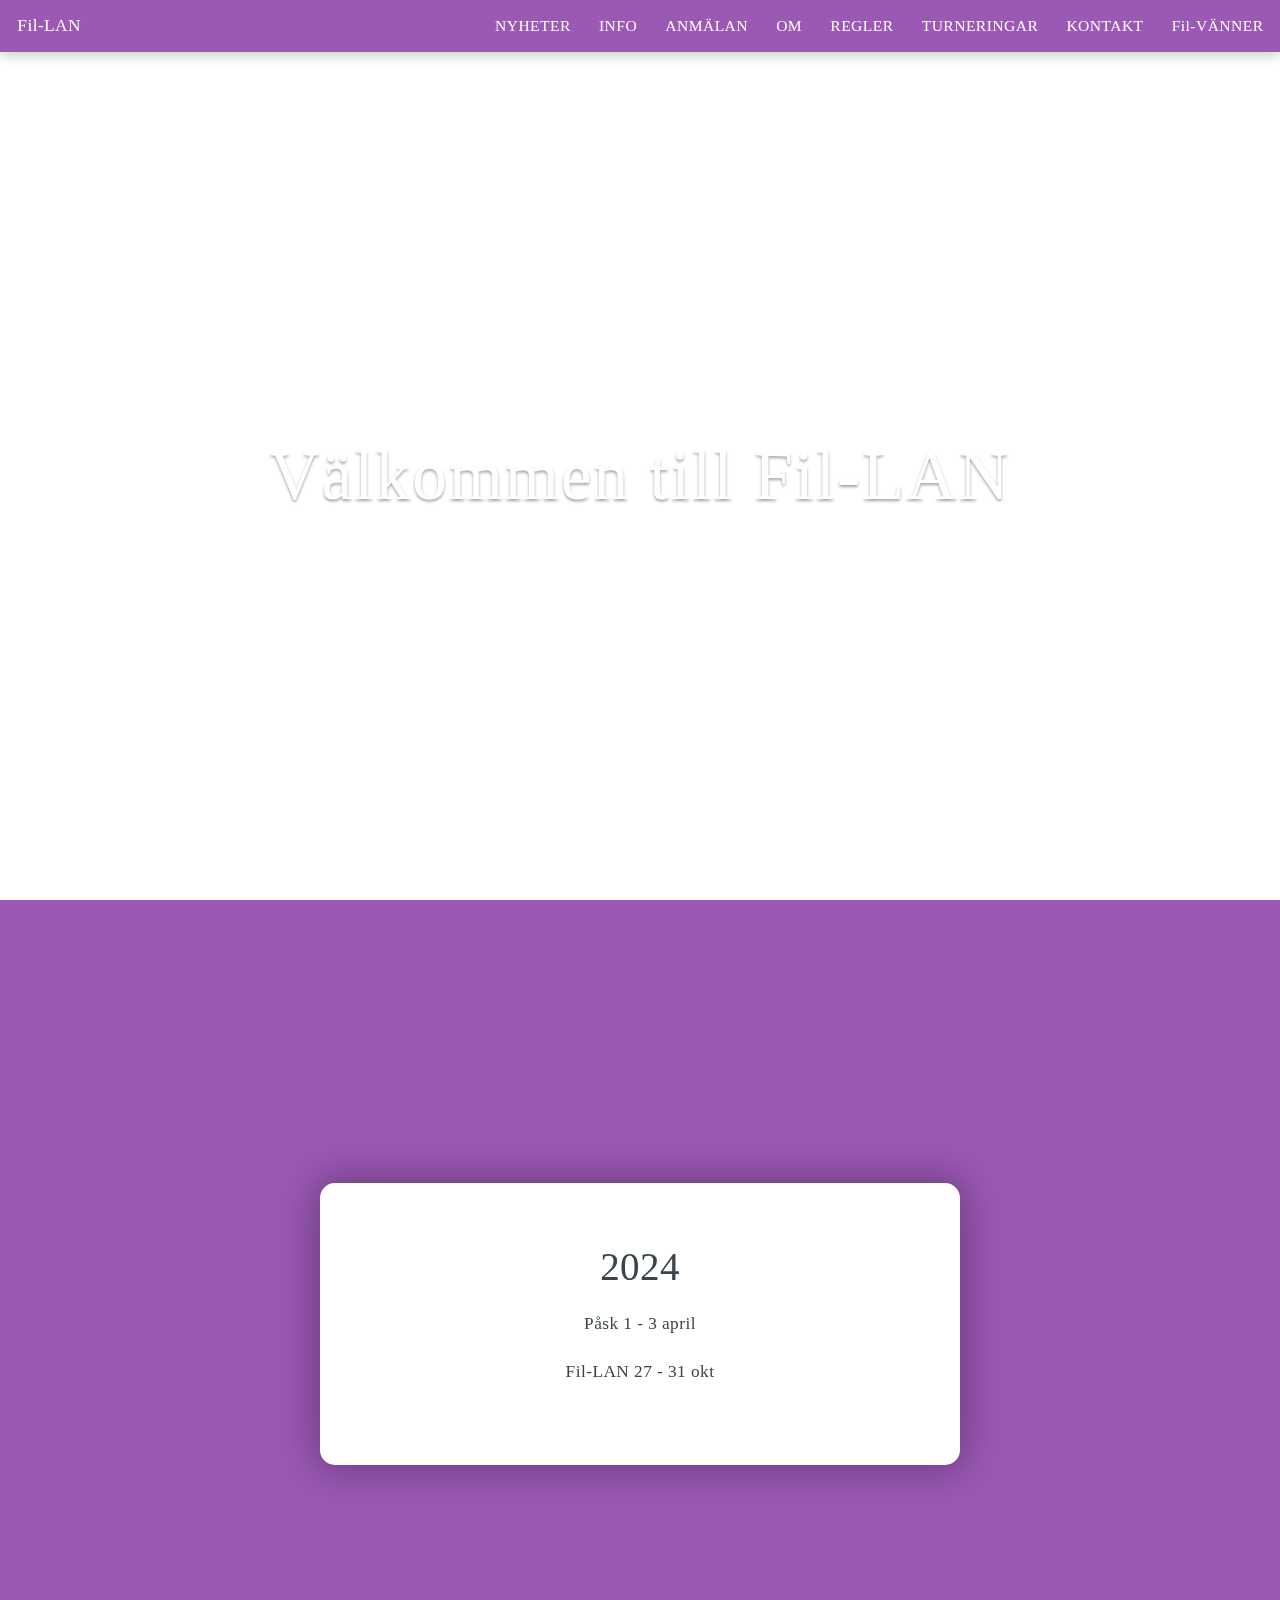
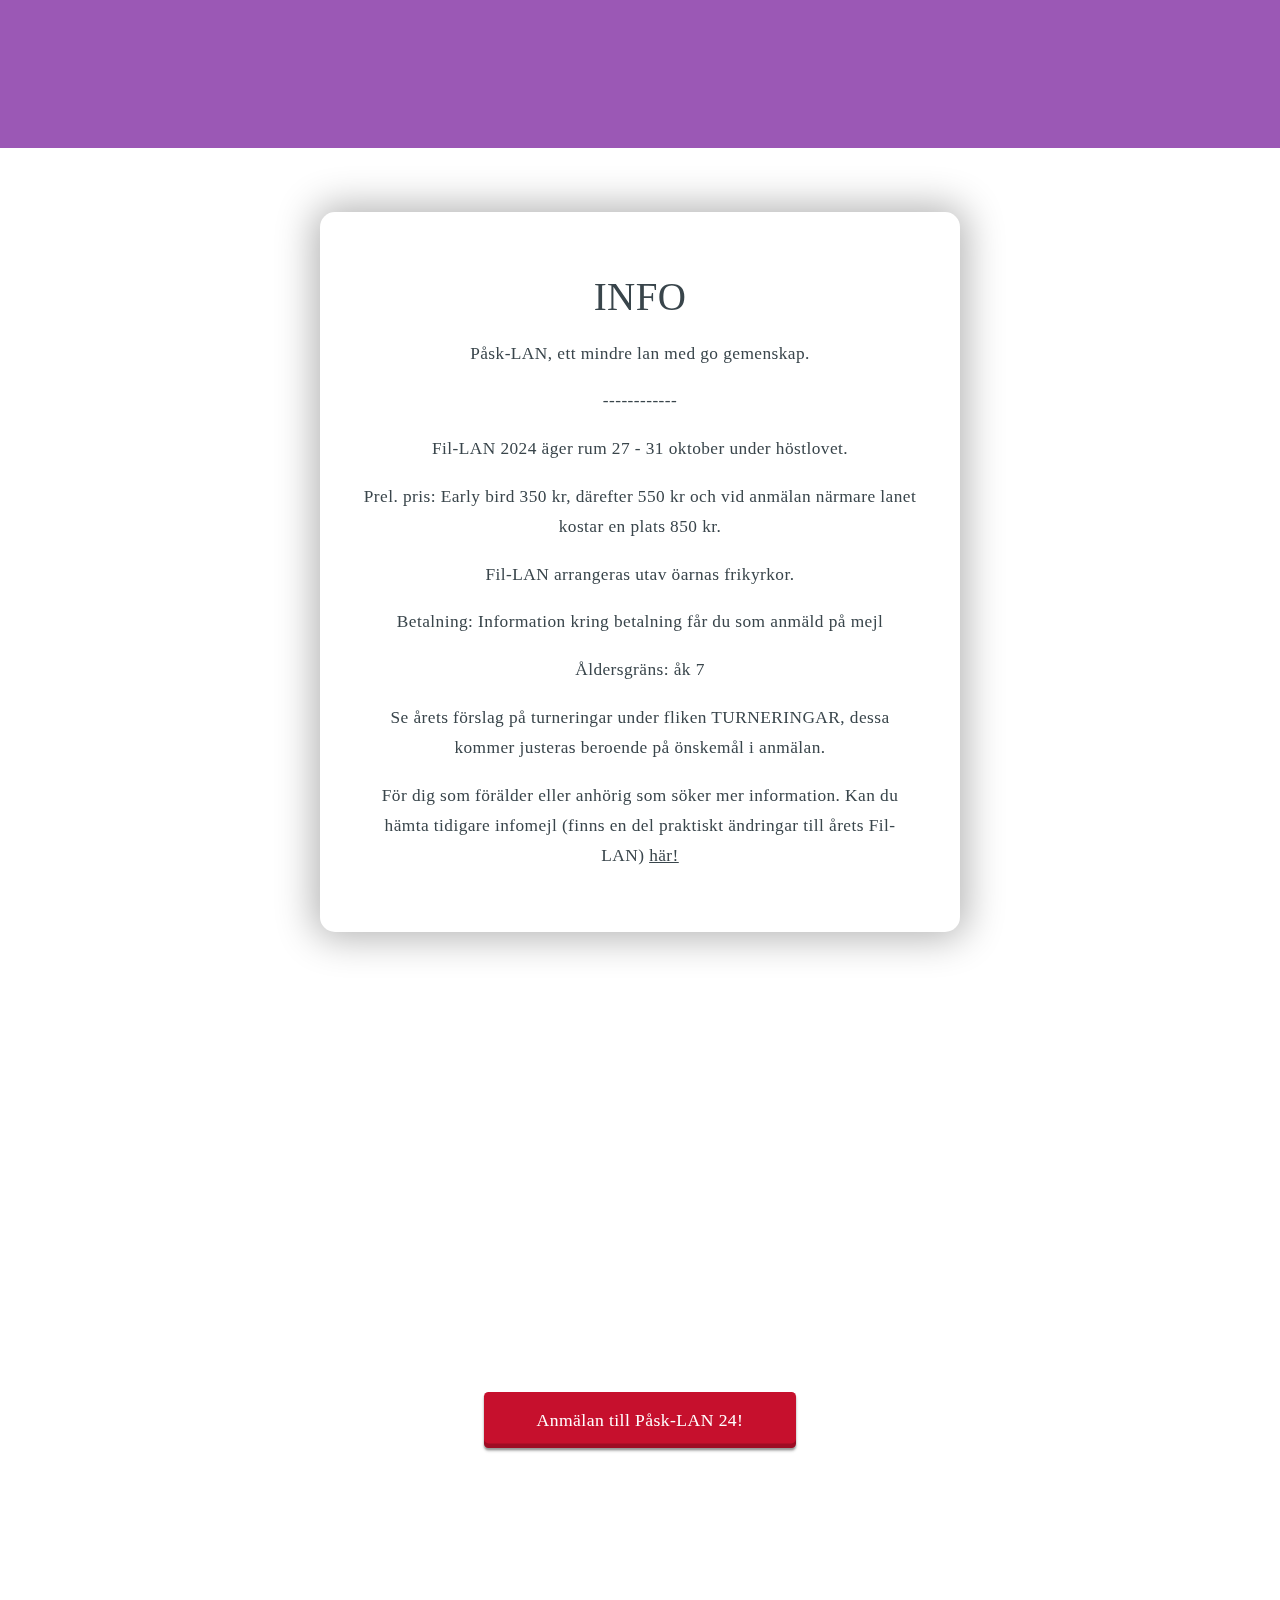
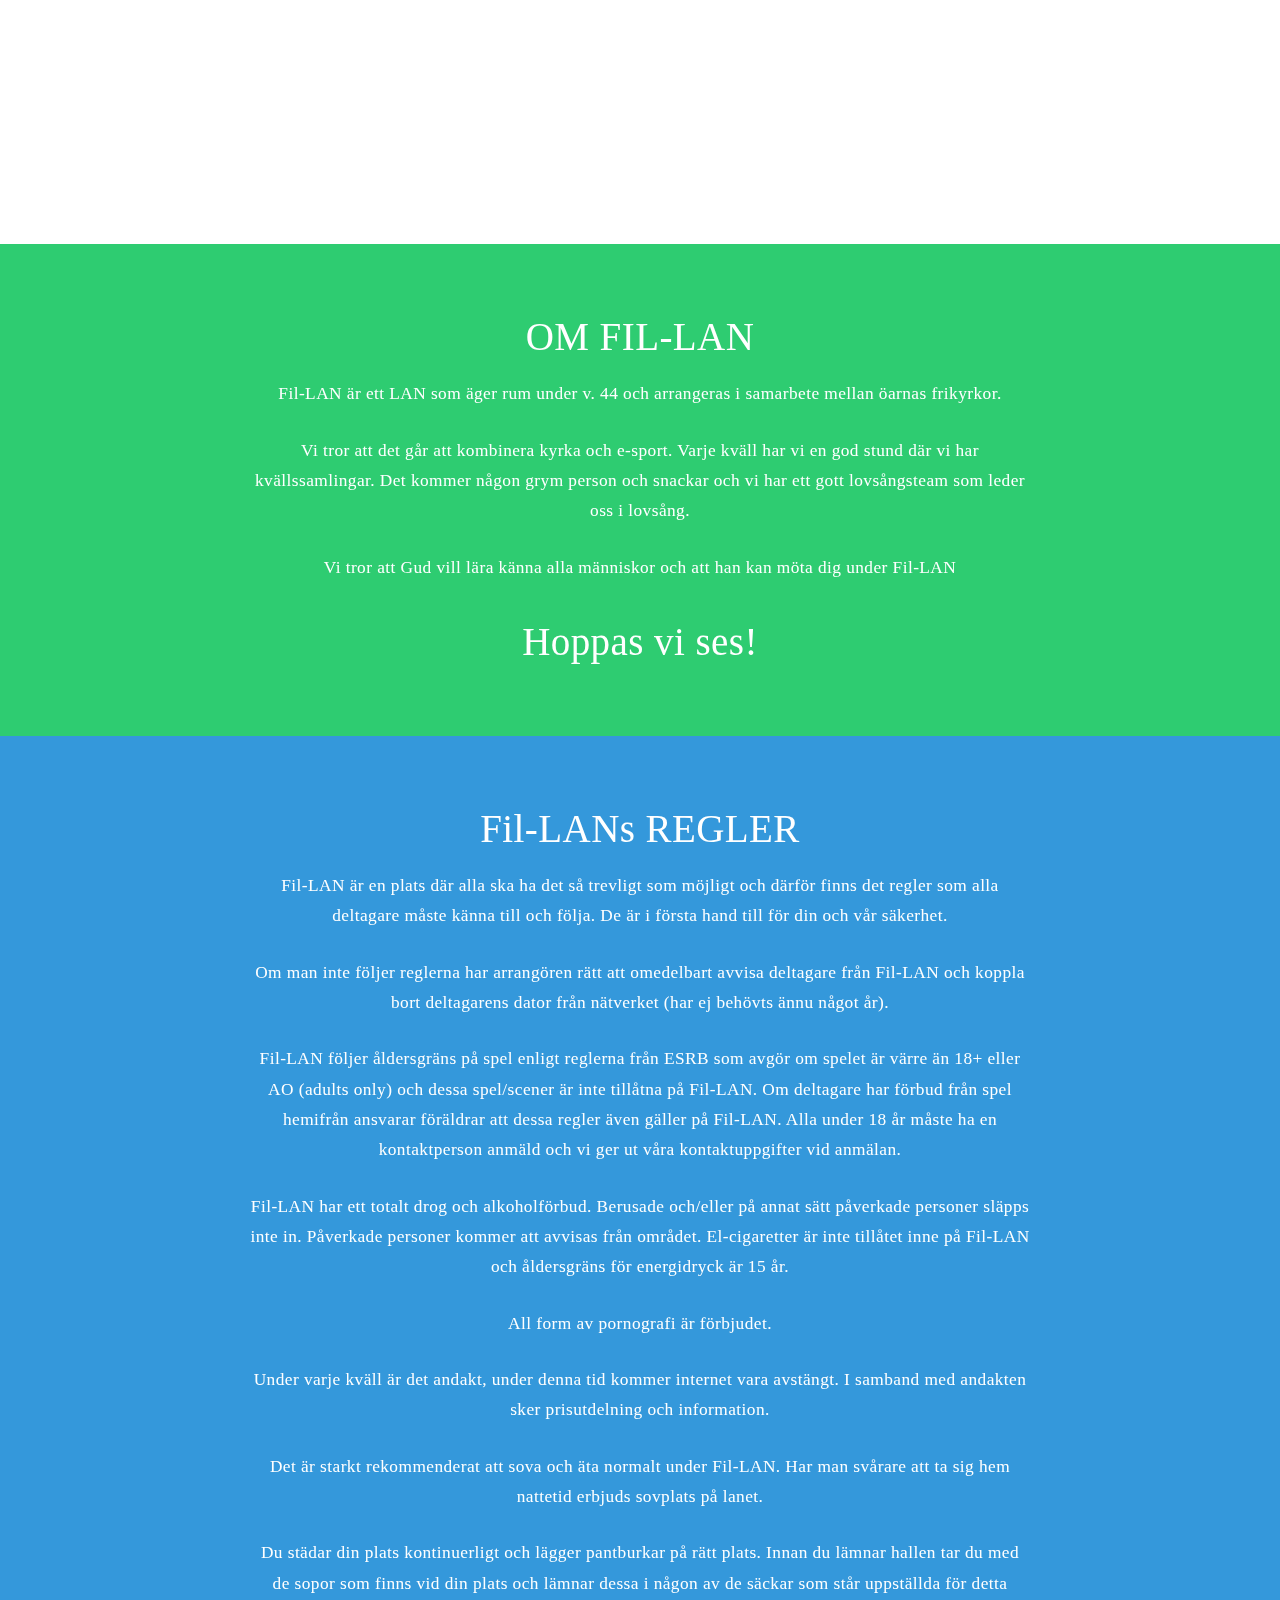
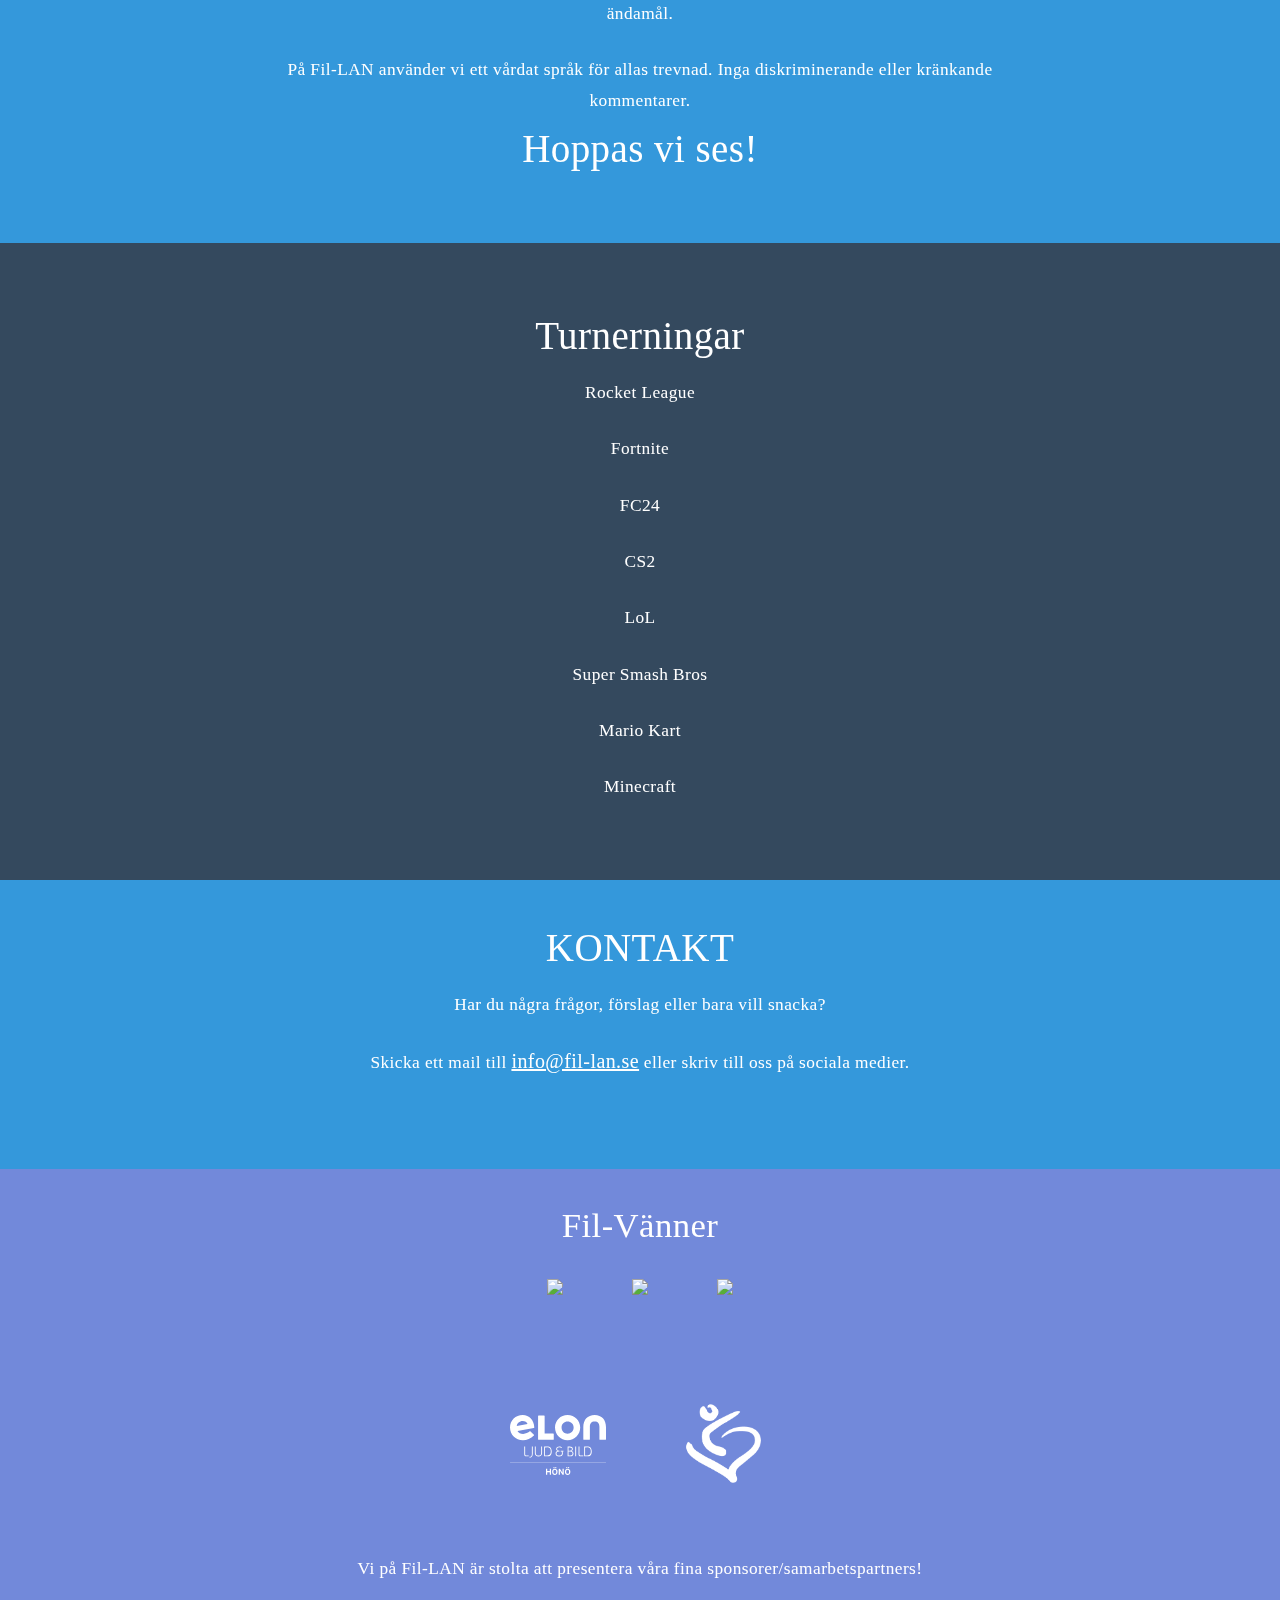
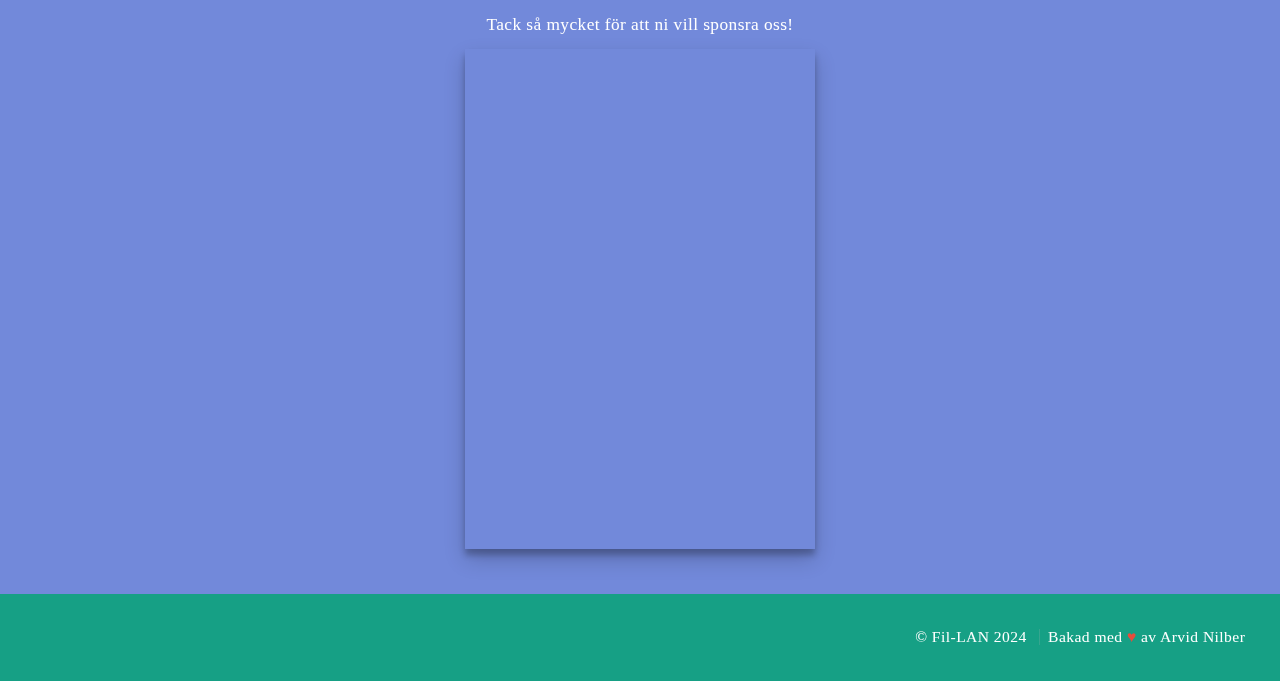
==== commit b6550a82: "Update index.html" ====
--- a/index.html
+++ b/index.html
@@ -67,8 +67,8 @@
 			<header>
 				<h2>2024</h2>
 			</header>
-			<p>Påsk 1-3 april</p>
-			<p>Fil-LAN 27 -31 okt</p>
+			<p>Påsk 1 - 3 april</p>
+			<p>Fil-LAN 27 - 31 okt</p>
 			</p>
 		</div>
 	</section>
@@ -243,7 +243,7 @@
 
 		<!-- Cred -->
 		<ul class="cred">
-			<li>&copy; Fil-LAN 2020</li>
+			<li>&copy; Fil-LAN 2024</li>
 			<li>Bakad med <a target="_blank" href="http://github.com/arvidnilber"
 					style="text-decoration:none;color:#e74c3c">&#9829</a> av Arvid Nilber</li>
 		</ul>
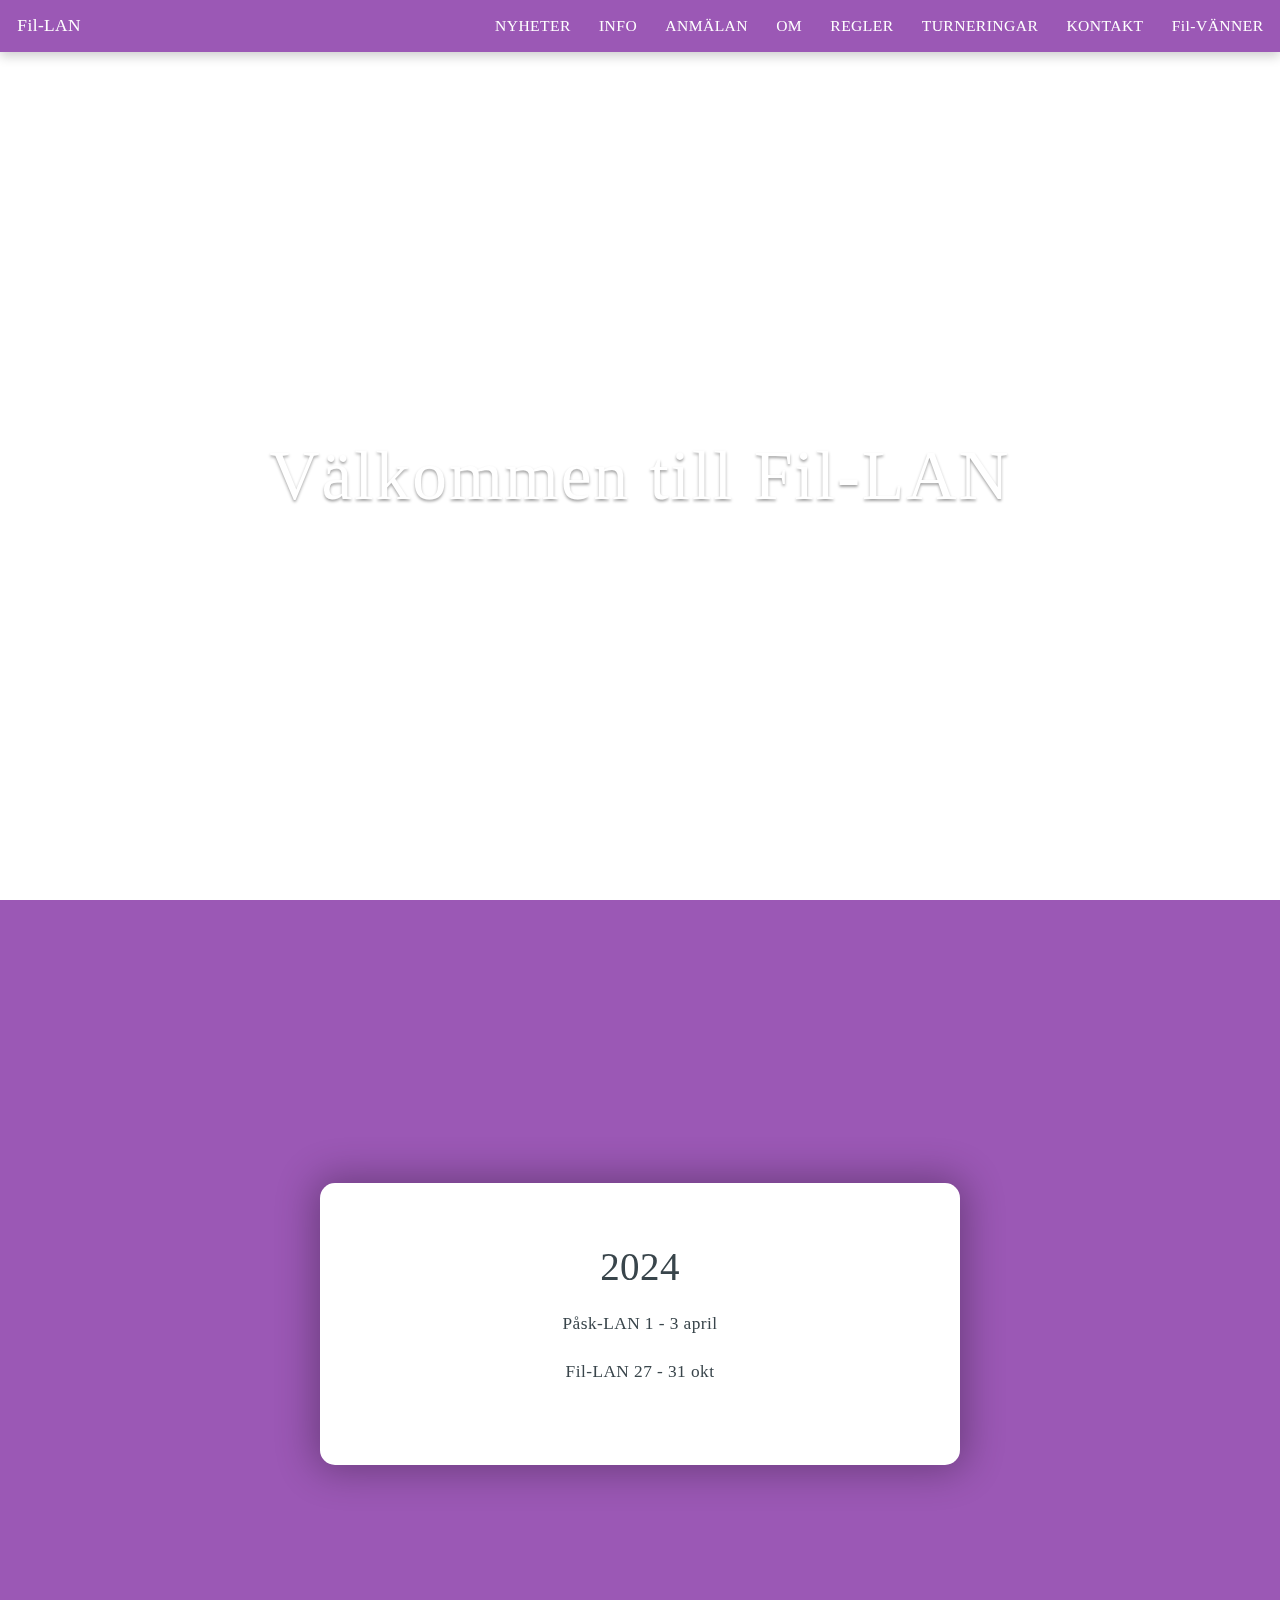
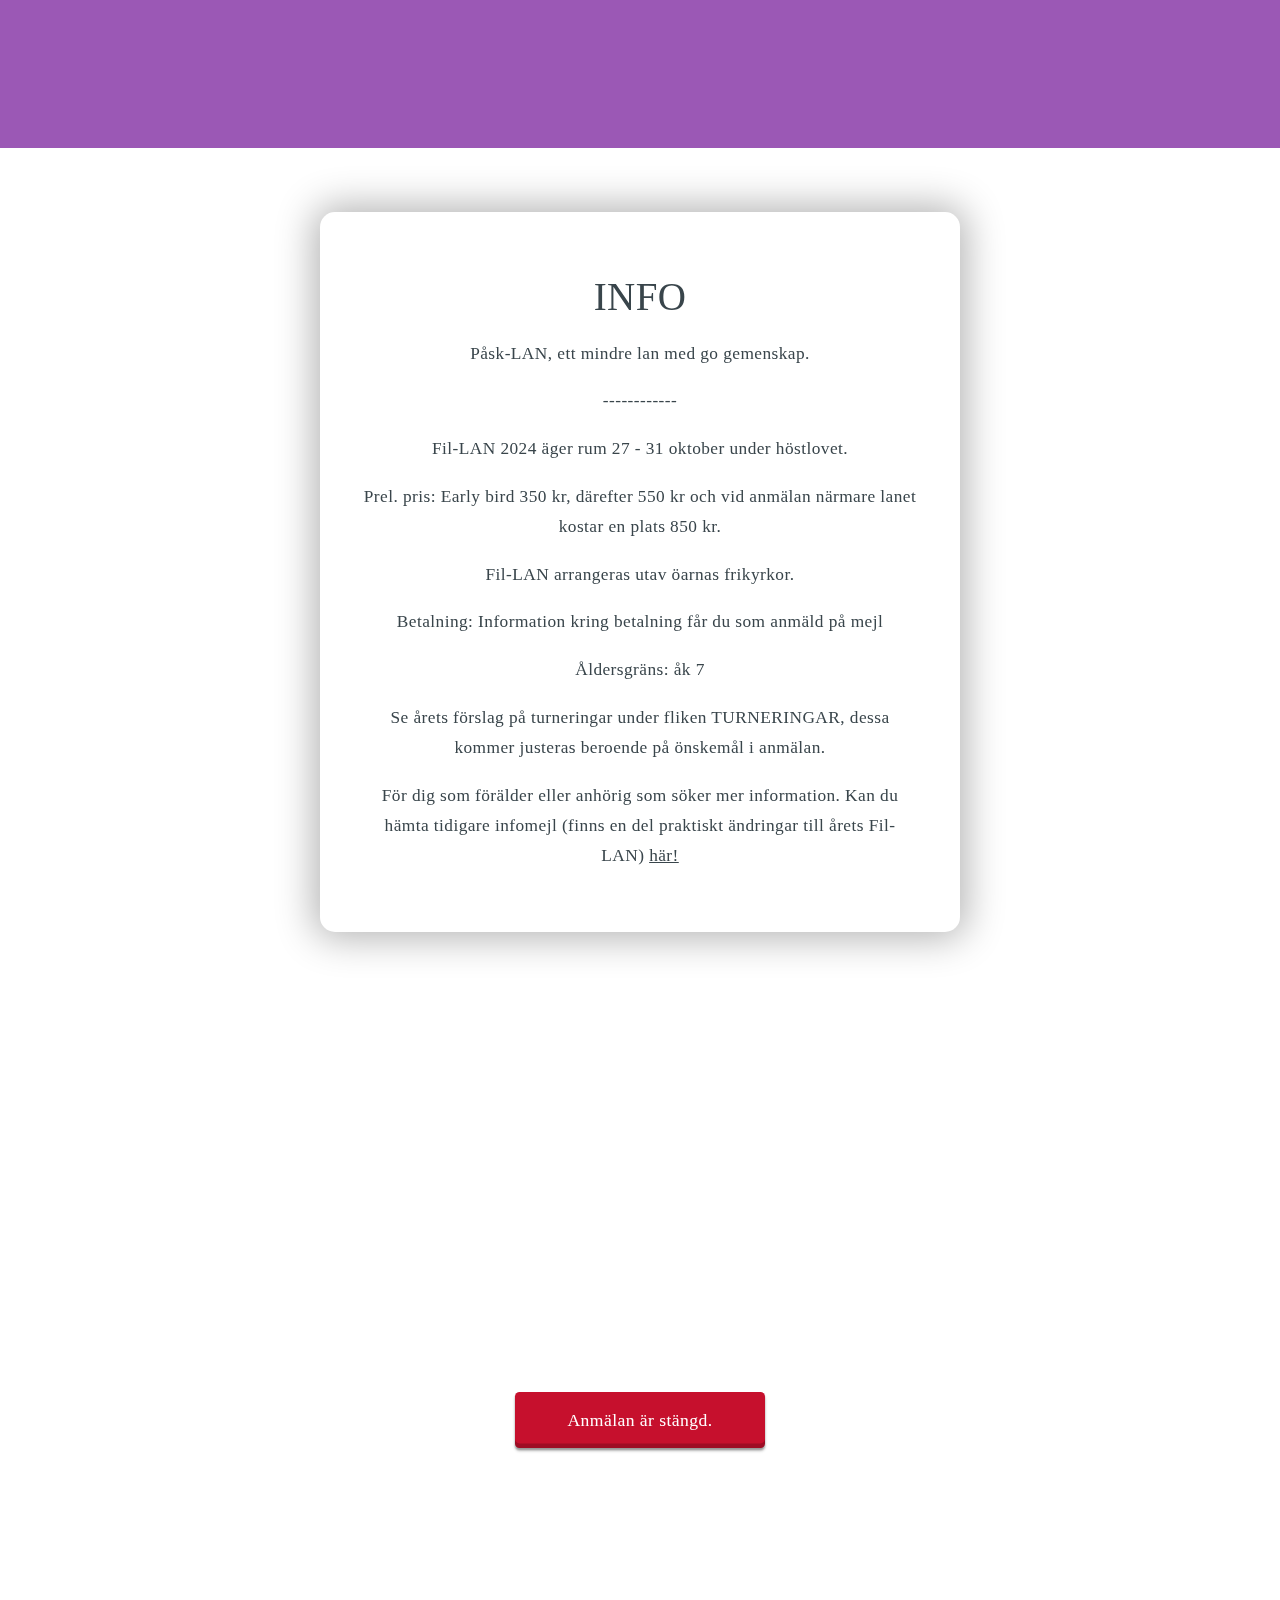
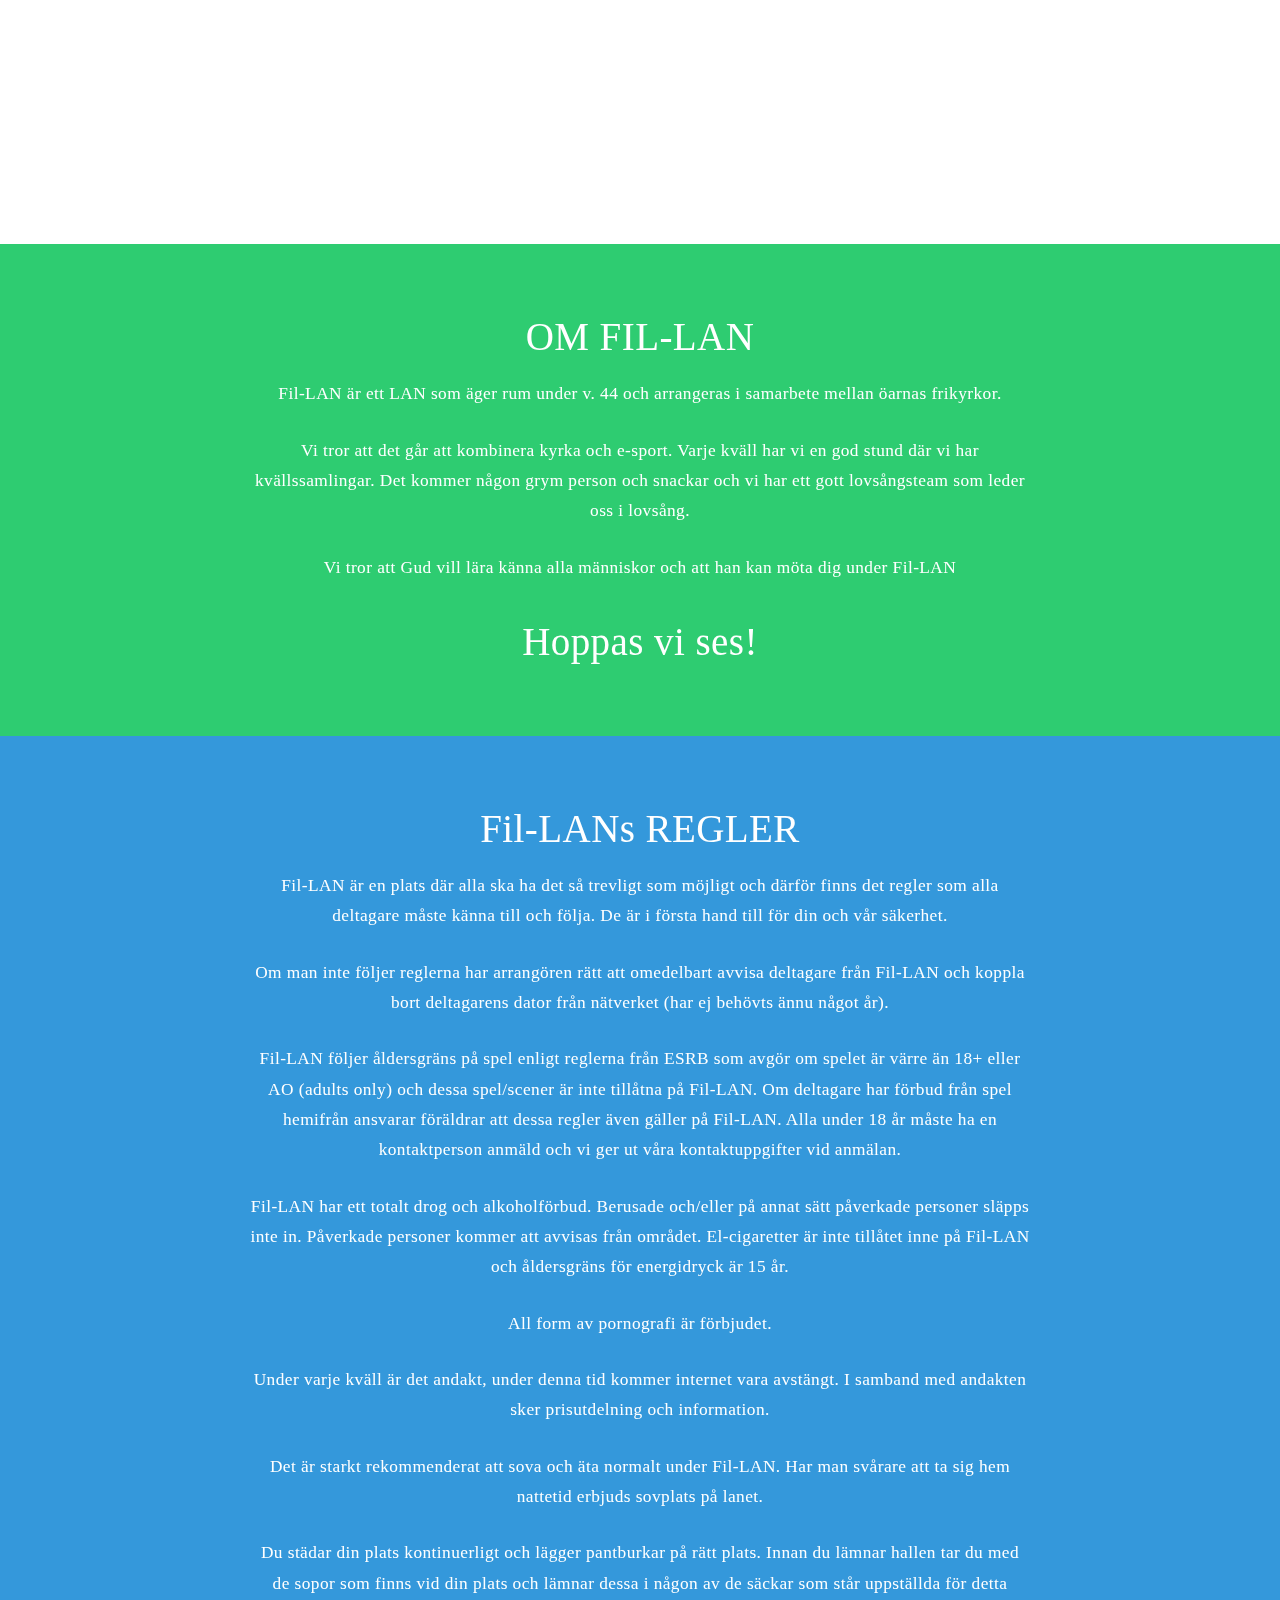
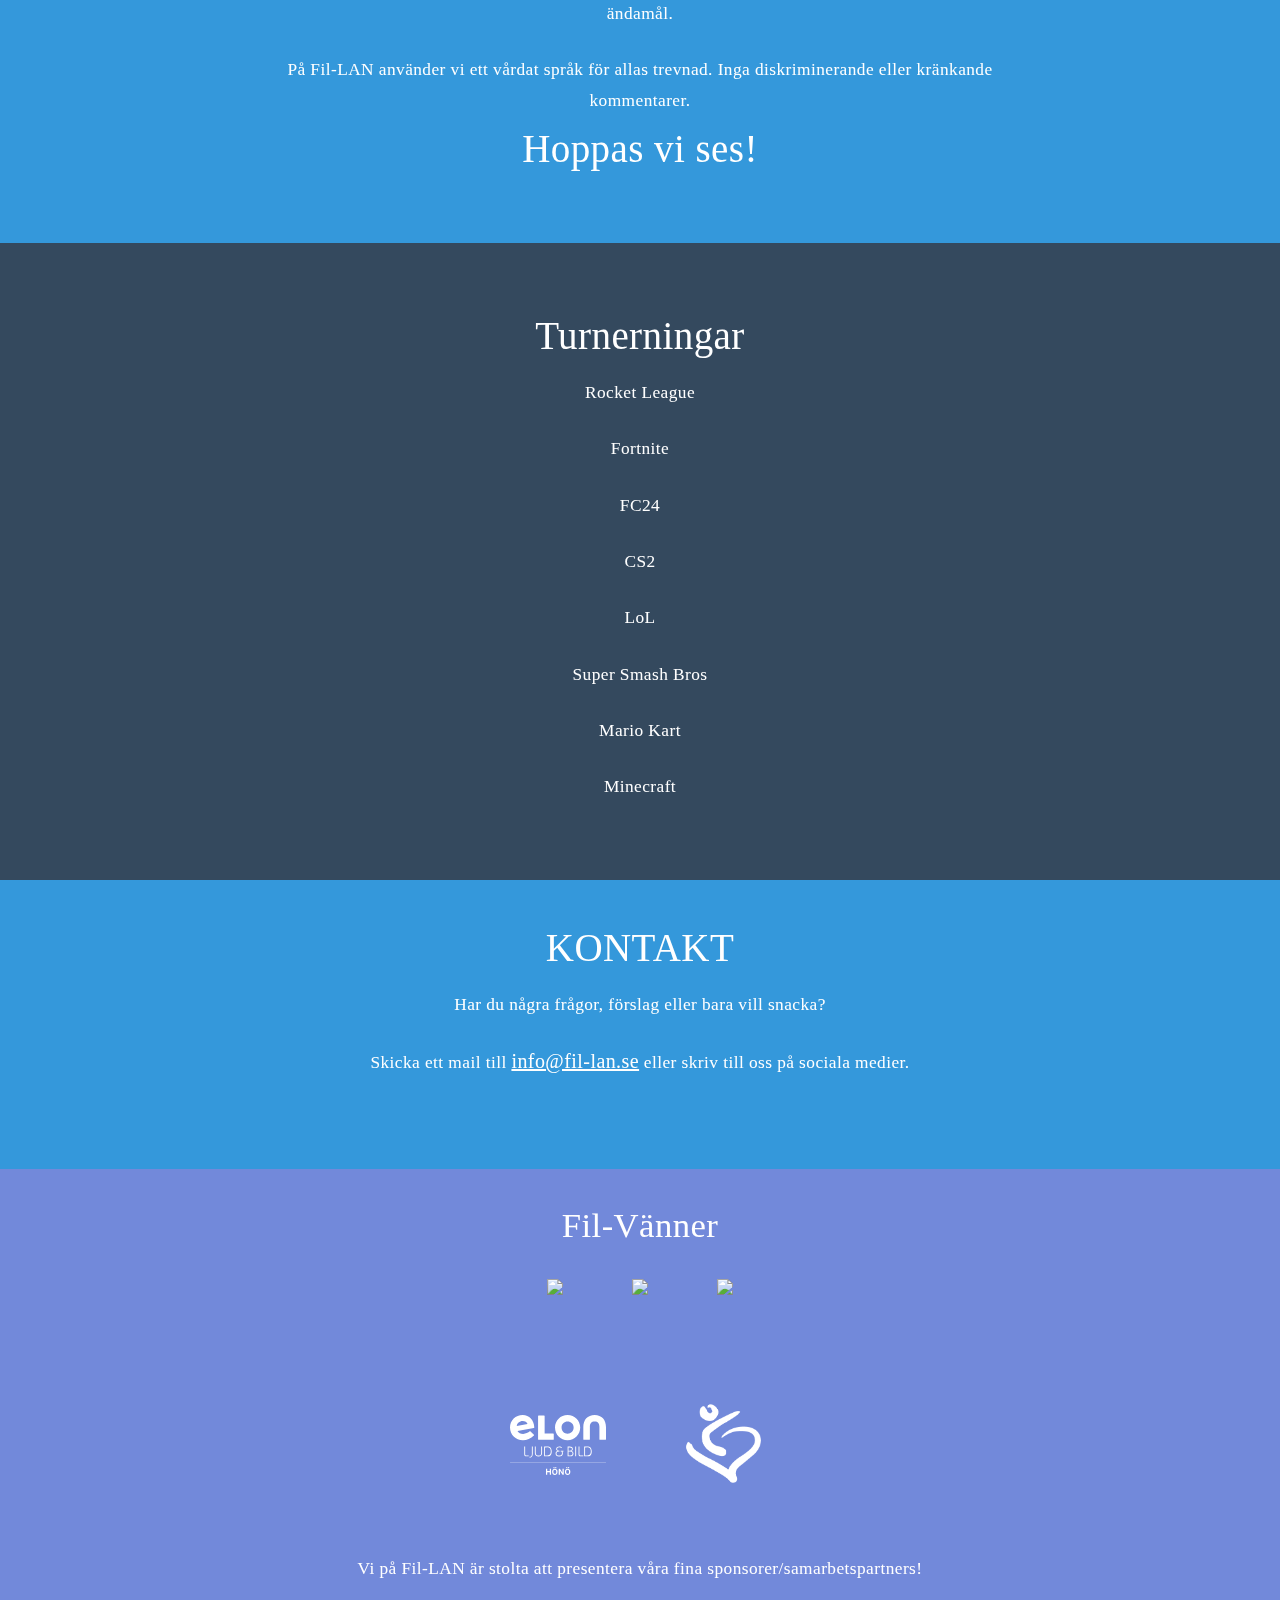
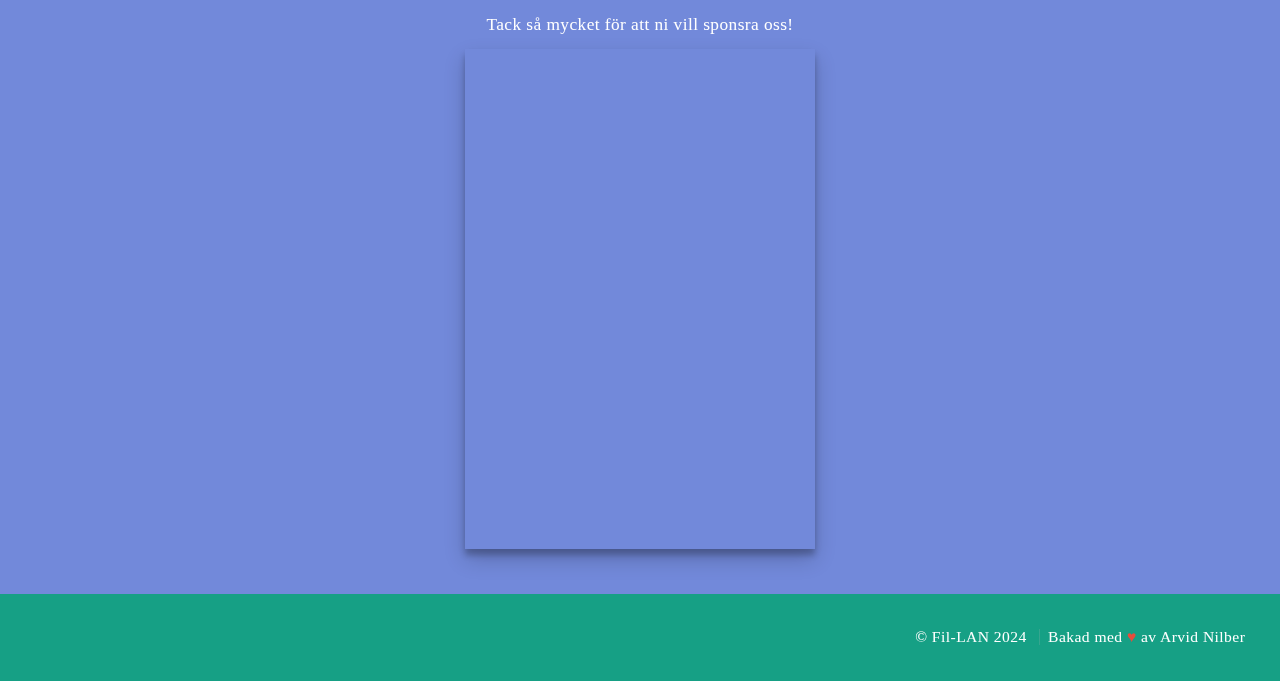
==== commit 288f3264: "Update index.html" ====
--- a/index.html
+++ b/index.html
@@ -67,7 +67,7 @@
 			<header>
 				<h2>2024</h2>
 			</header>
-			<p>Påsk 1 - 3 april</p>
+			<p>Påsk-LAN 1 - 3 april</p>
 			<p>Fil-LAN 27 - 31 okt</p>
 			</p>
 		</div>
@@ -105,8 +105,8 @@
 	<section id="anmalan" class="main style1 fullscreen">
 		<div class="content">
 			<a class="btn waves-effect waves-light"
-				href="https://forms.gle/qZxf3gQdntGV3pU86"> <!-- https://www.instagram.com/studiofillan/ -->
-				Anmälan till Påsk-LAN 24!</a>
+				href="https://www.instagram.com/studiofillan/"><!--  -->
+				Anmälan är stängd.</a>
 		</div>
 	</section>
 
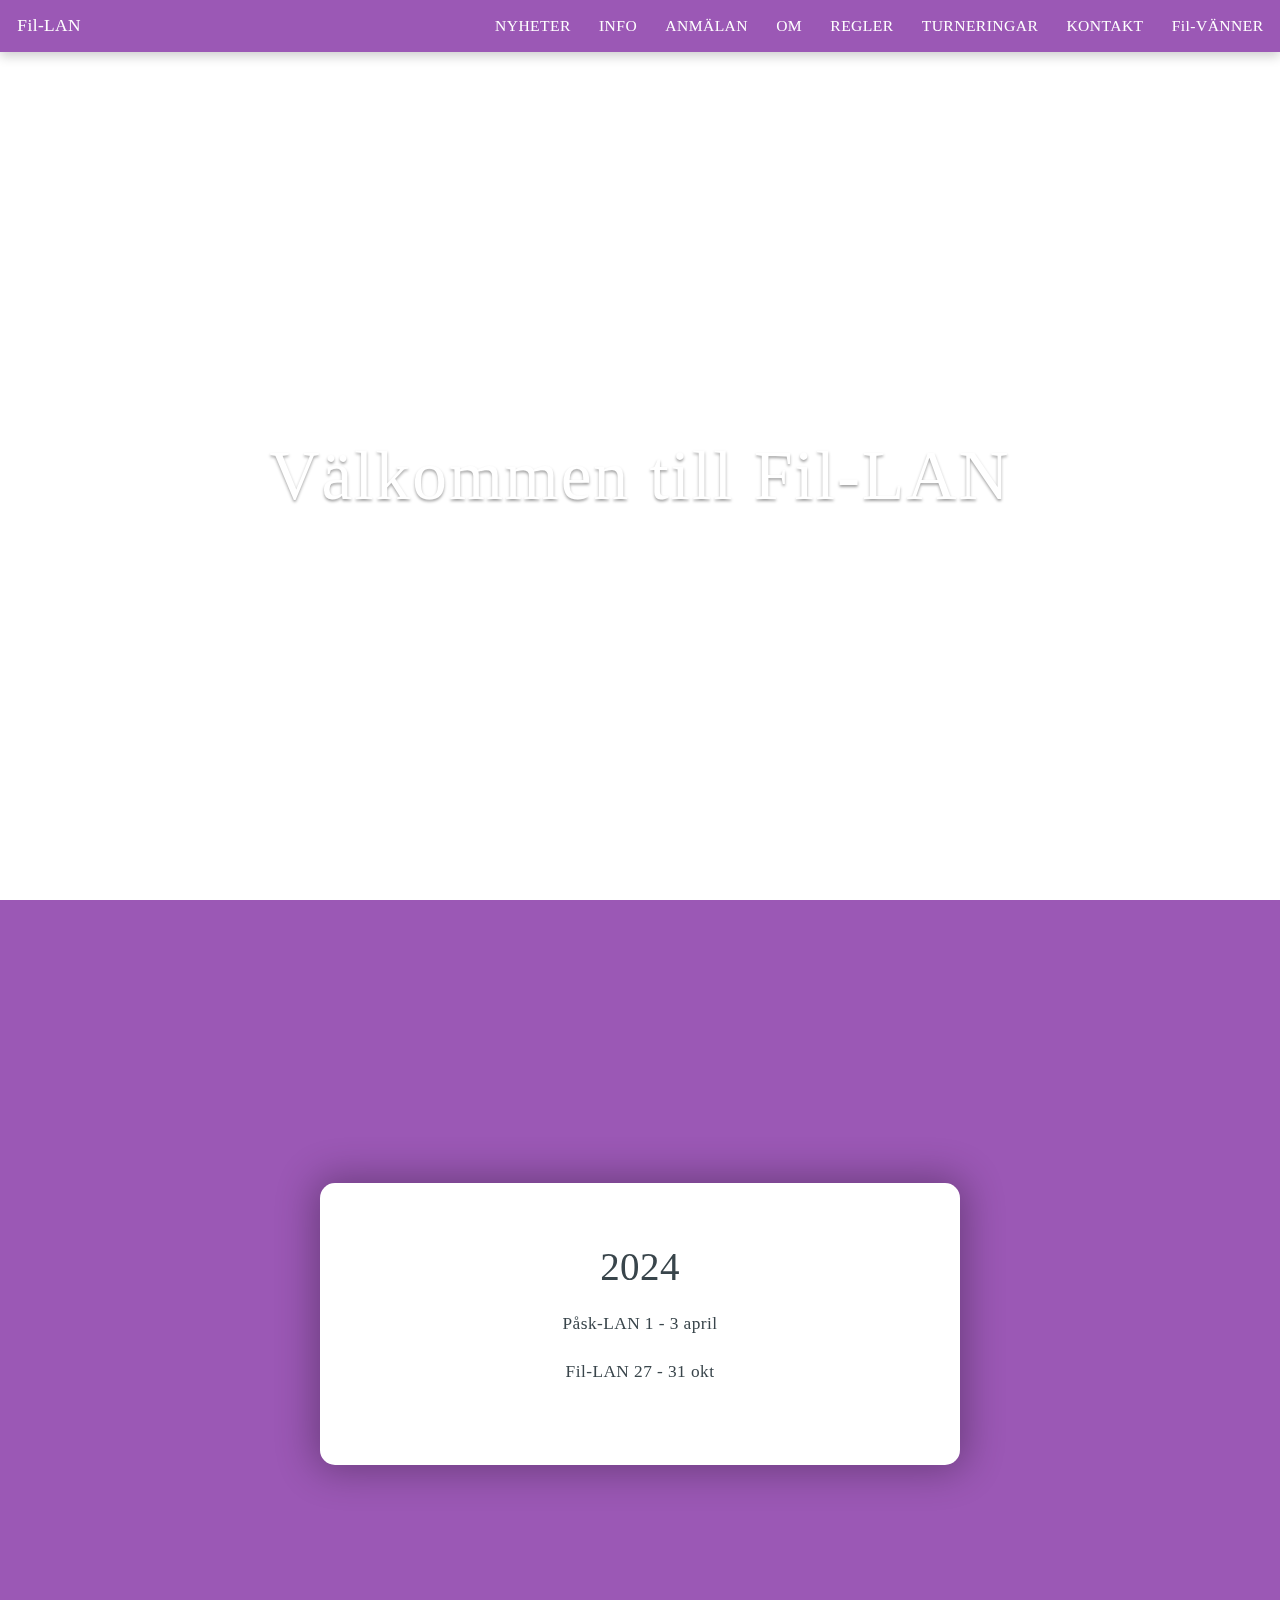
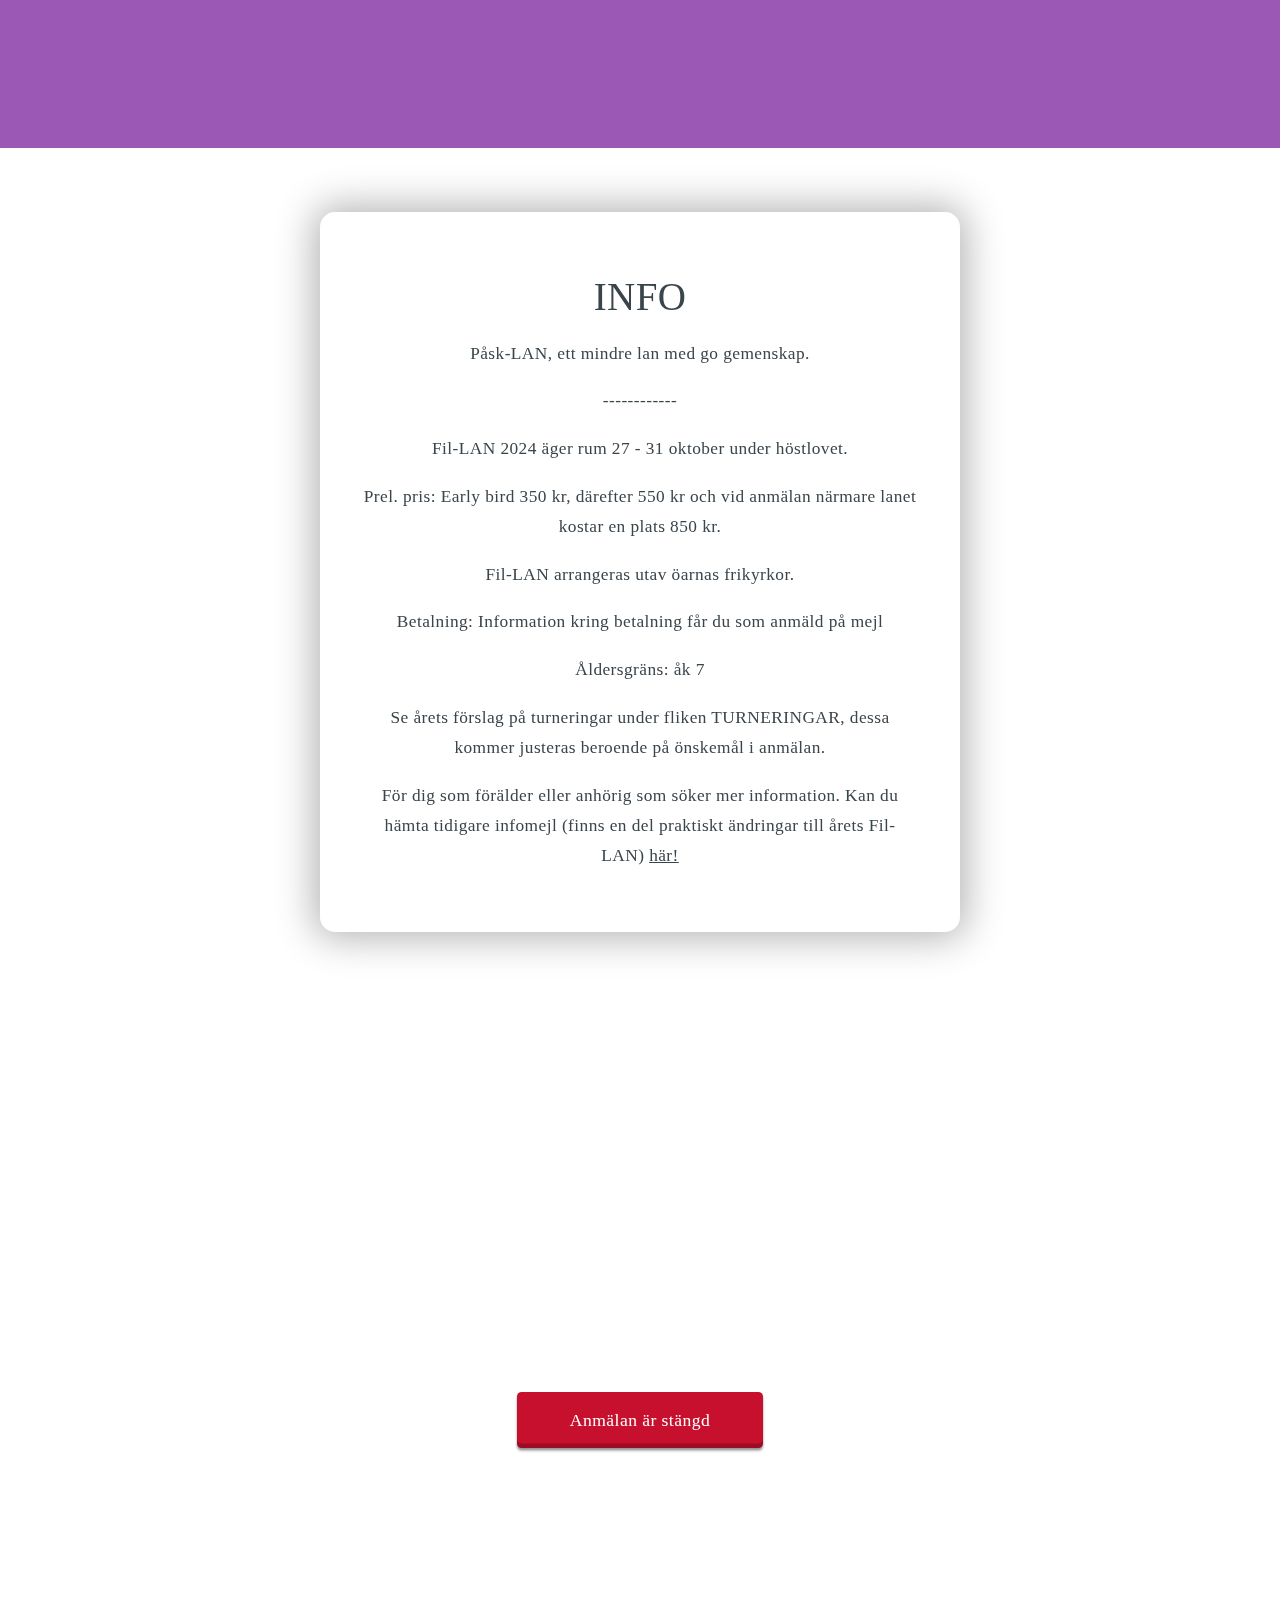
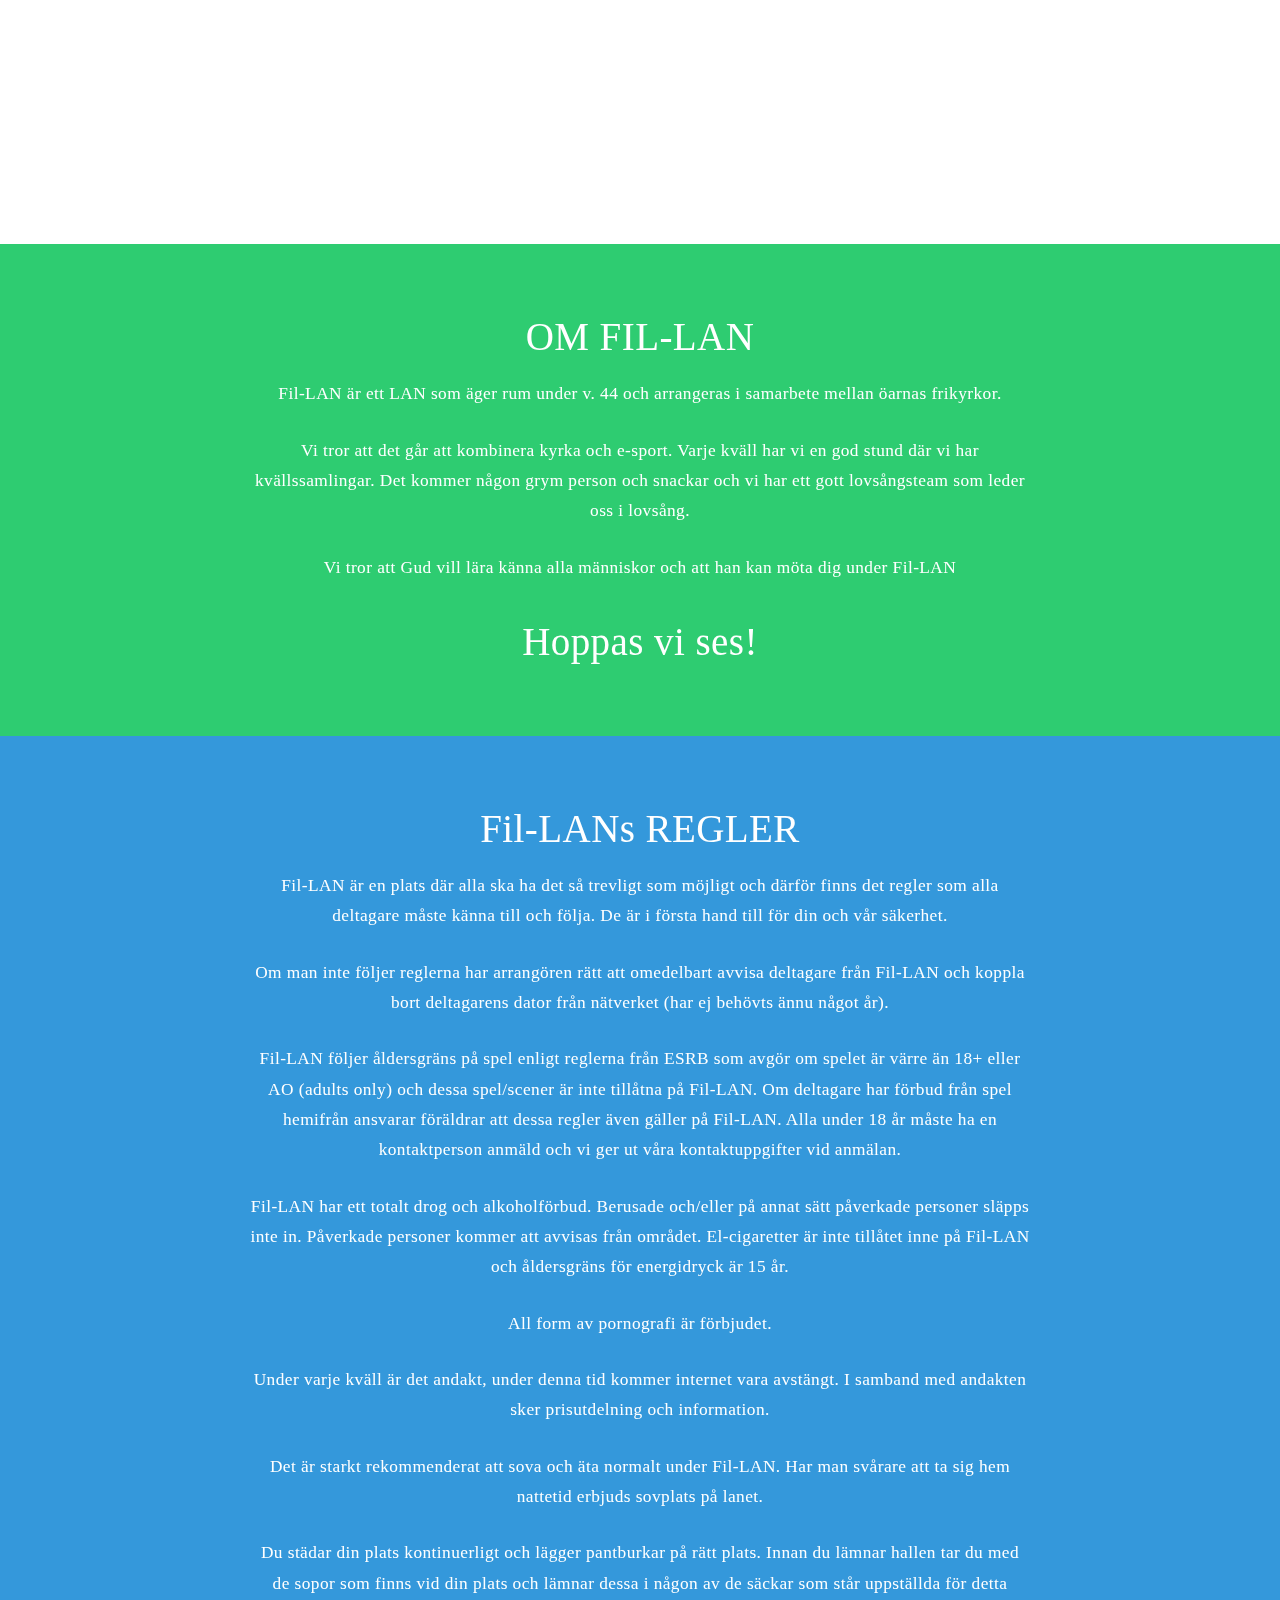
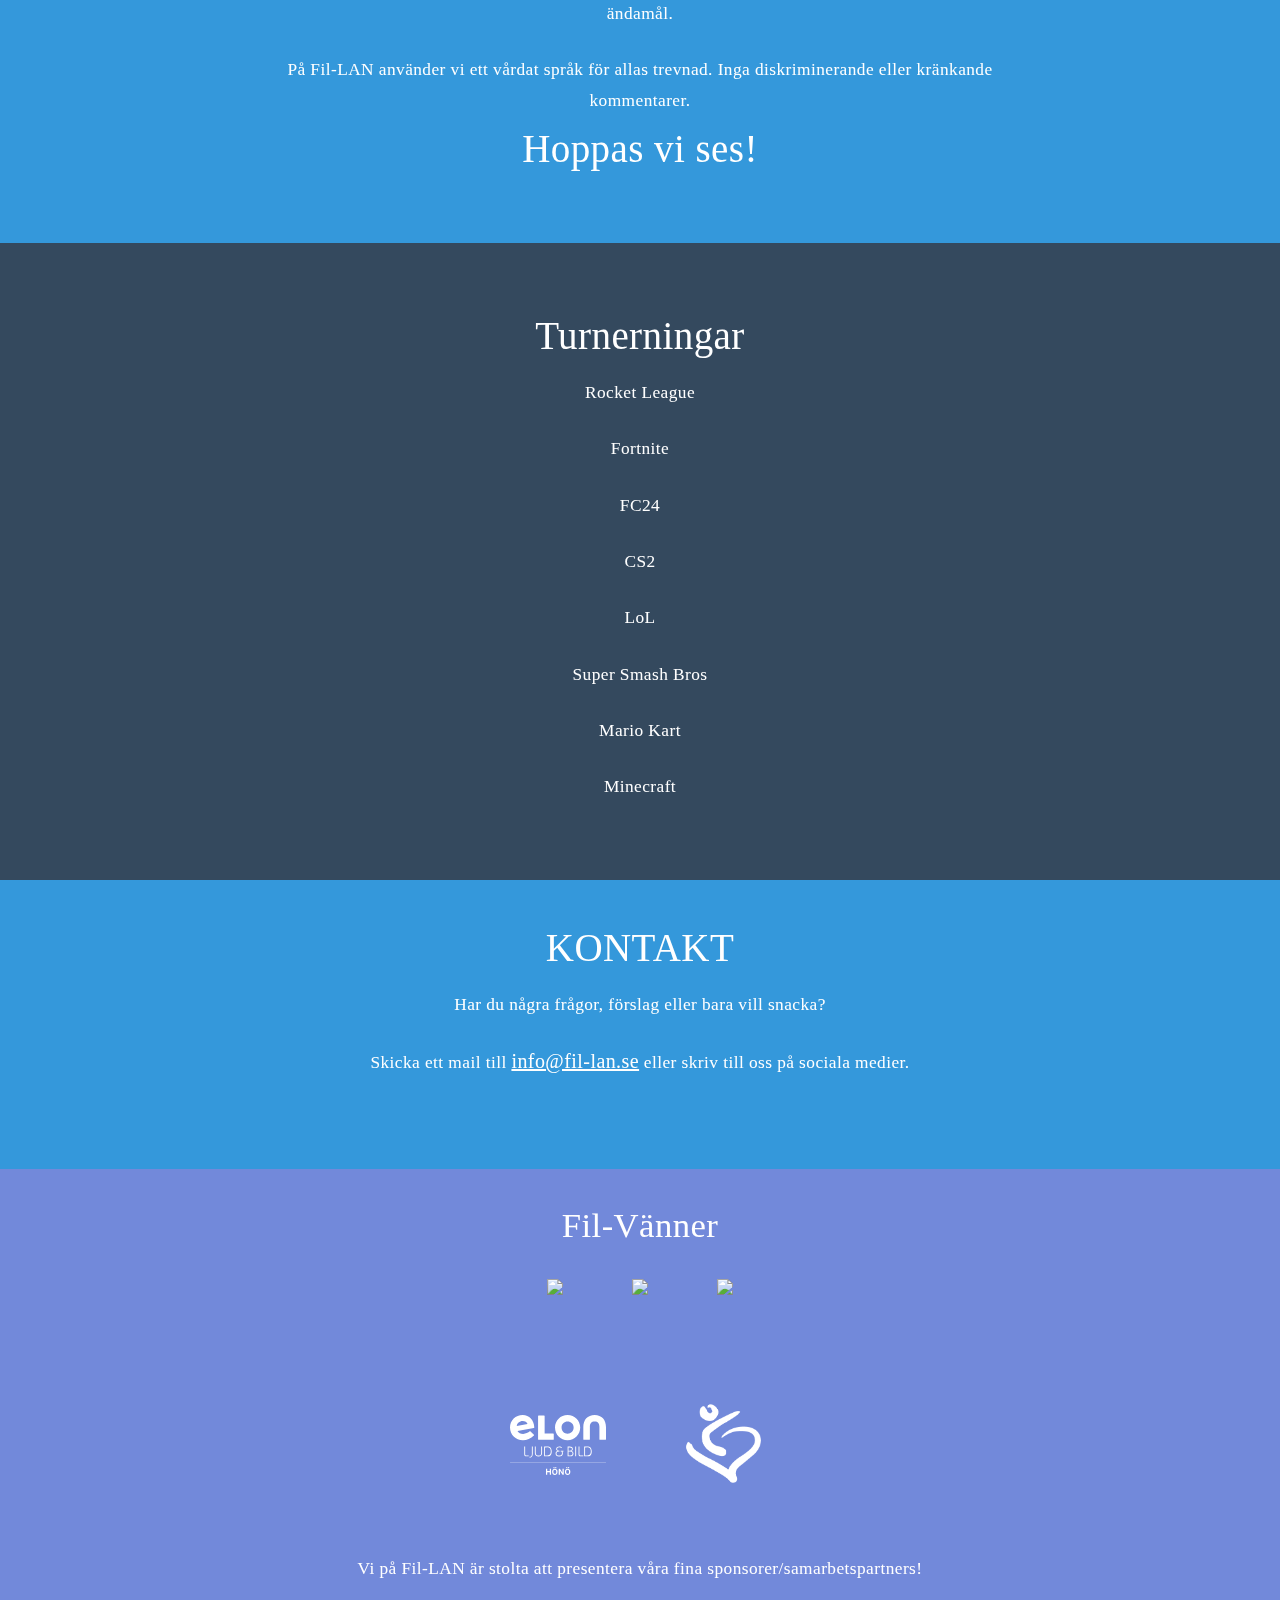
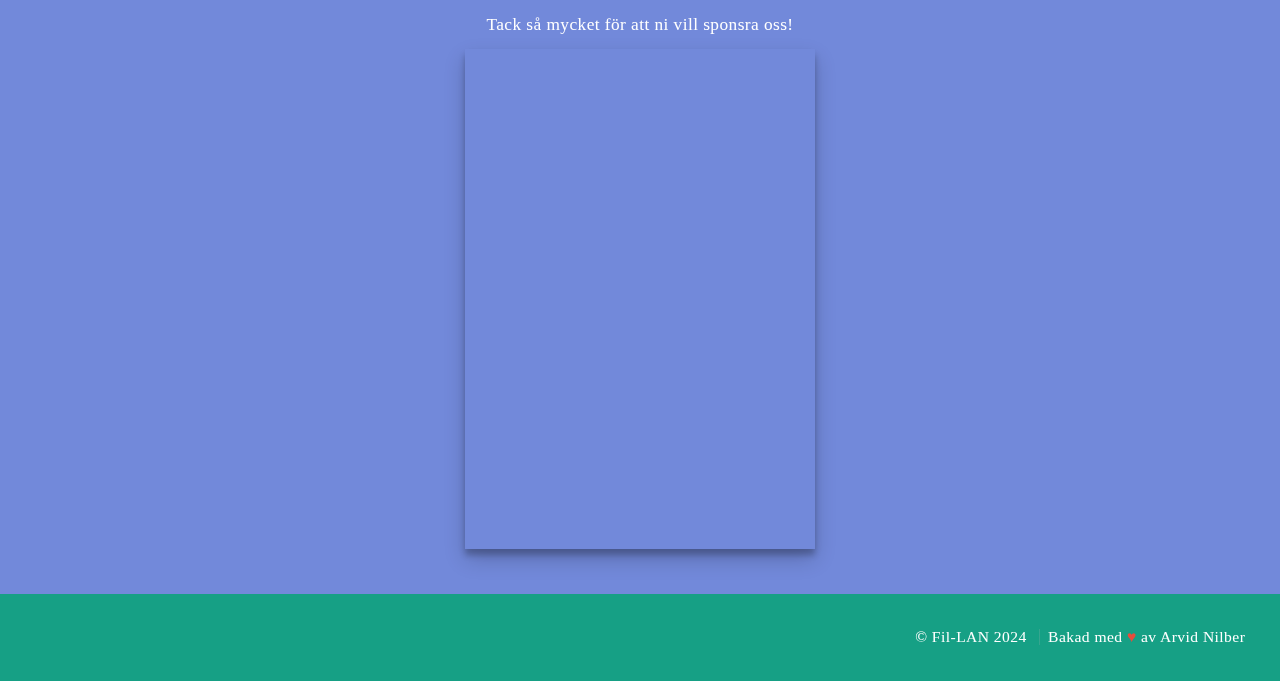
==== commit 46d9288d: "Update index.html" ====
--- a/index.html
+++ b/index.html
@@ -106,7 +106,7 @@
 		<div class="content">
 			<a class="btn waves-effect waves-light"
 				href="https://www.instagram.com/studiofillan/"><!--  -->
-				Anmälan är stängd.</a>
+				Anmälan är stängd</a>
 		</div>
 	</section>
 
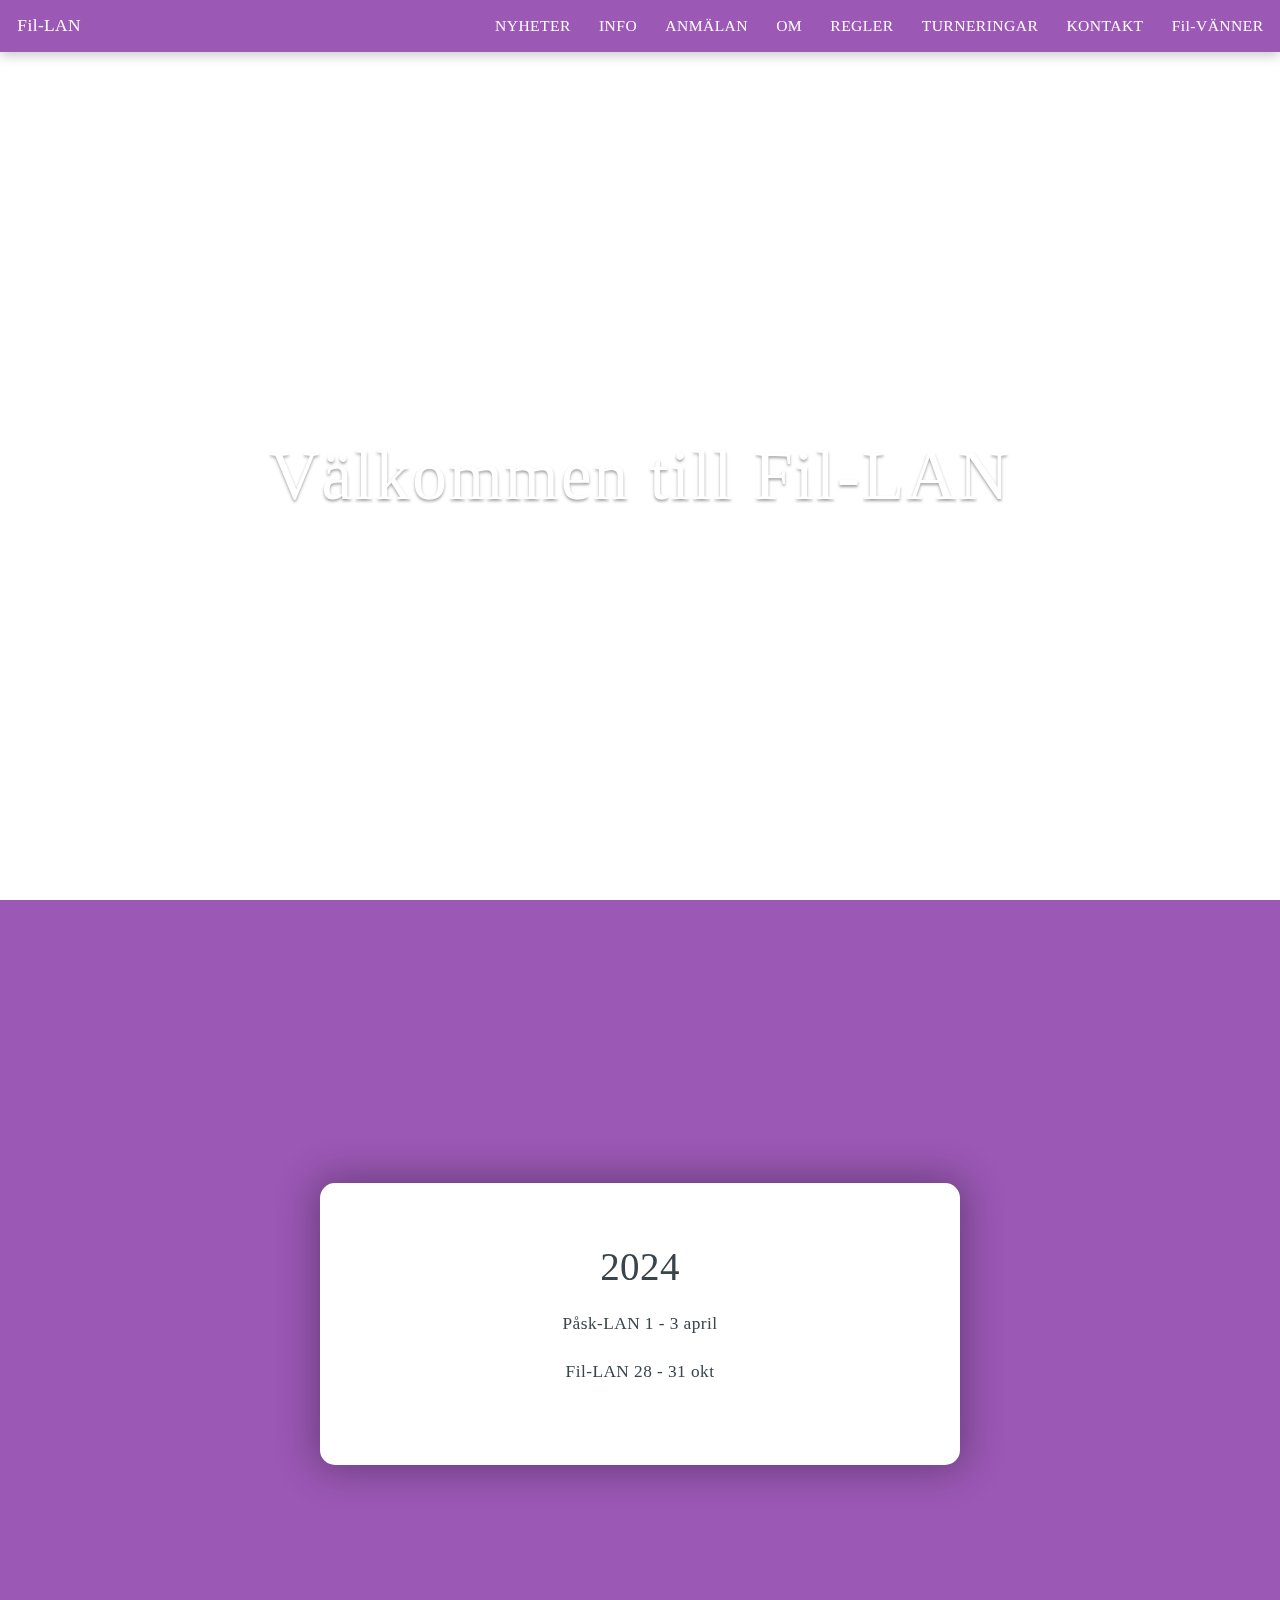
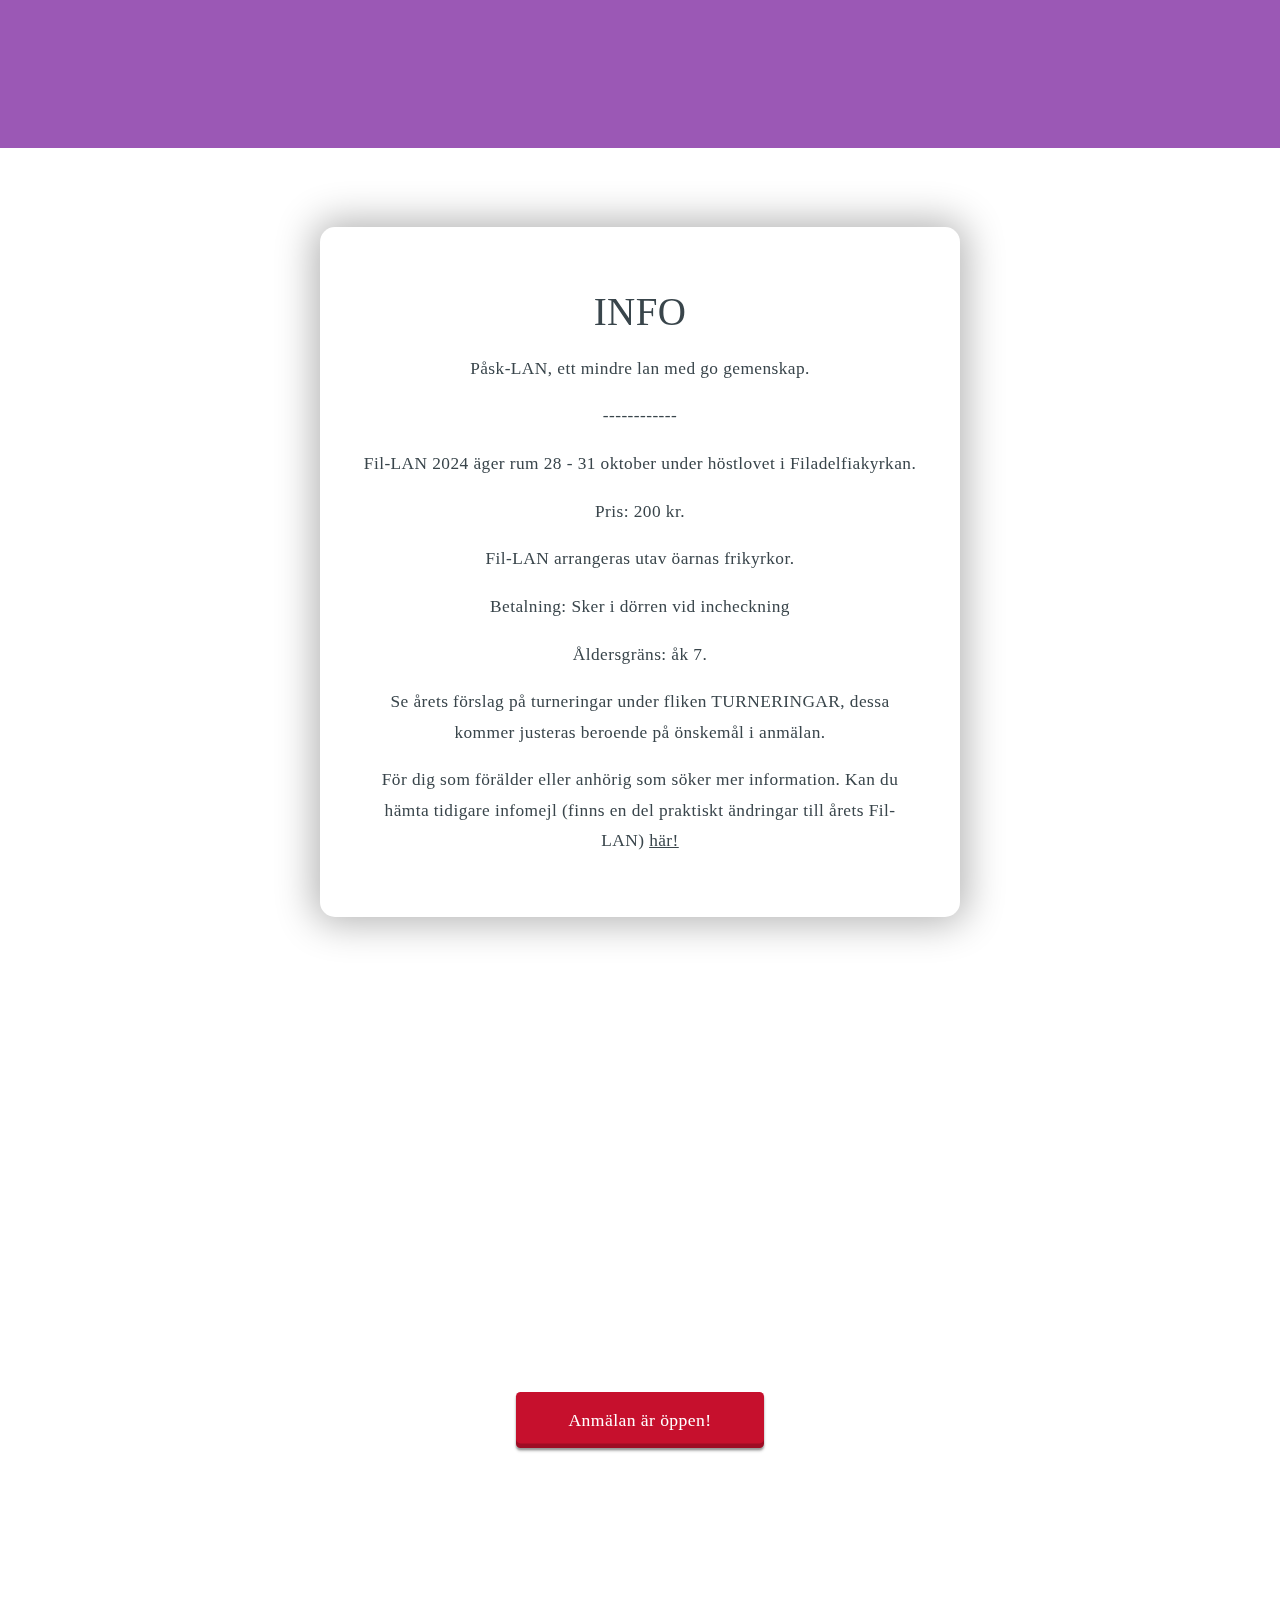
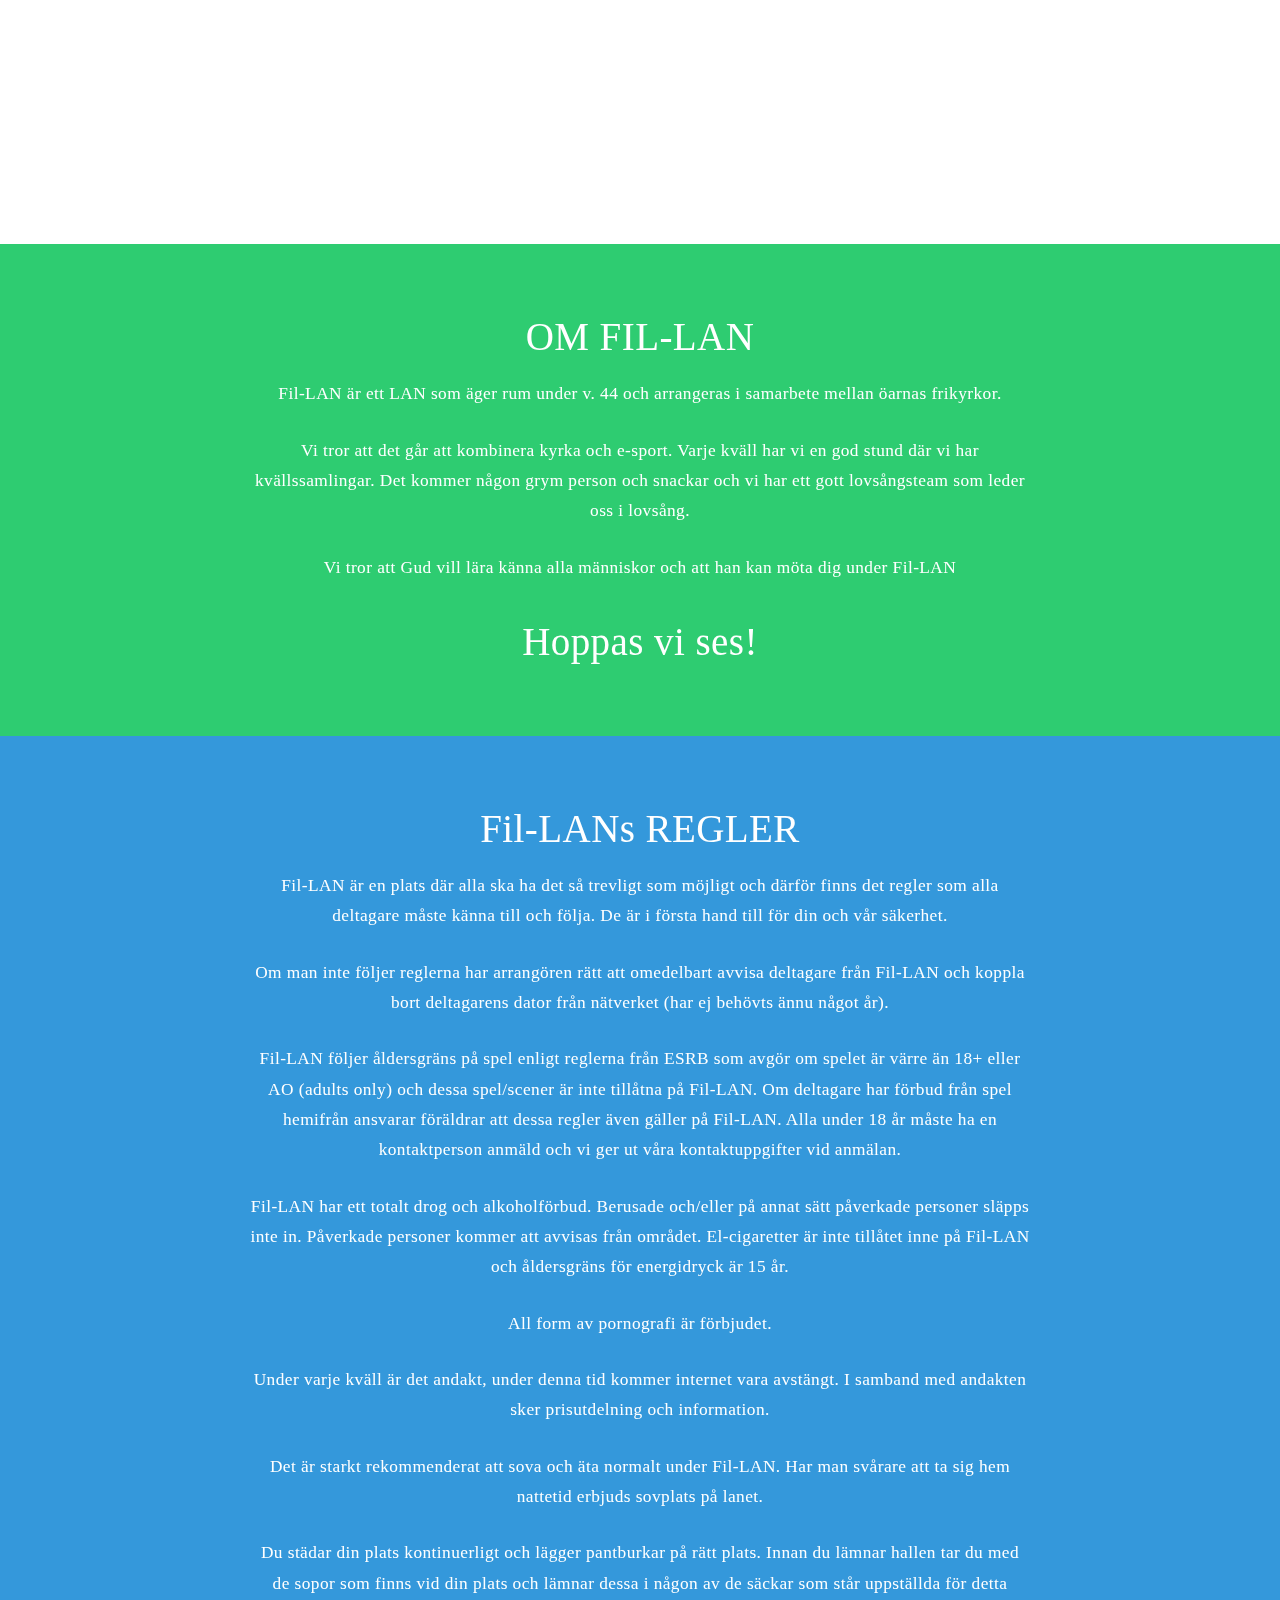
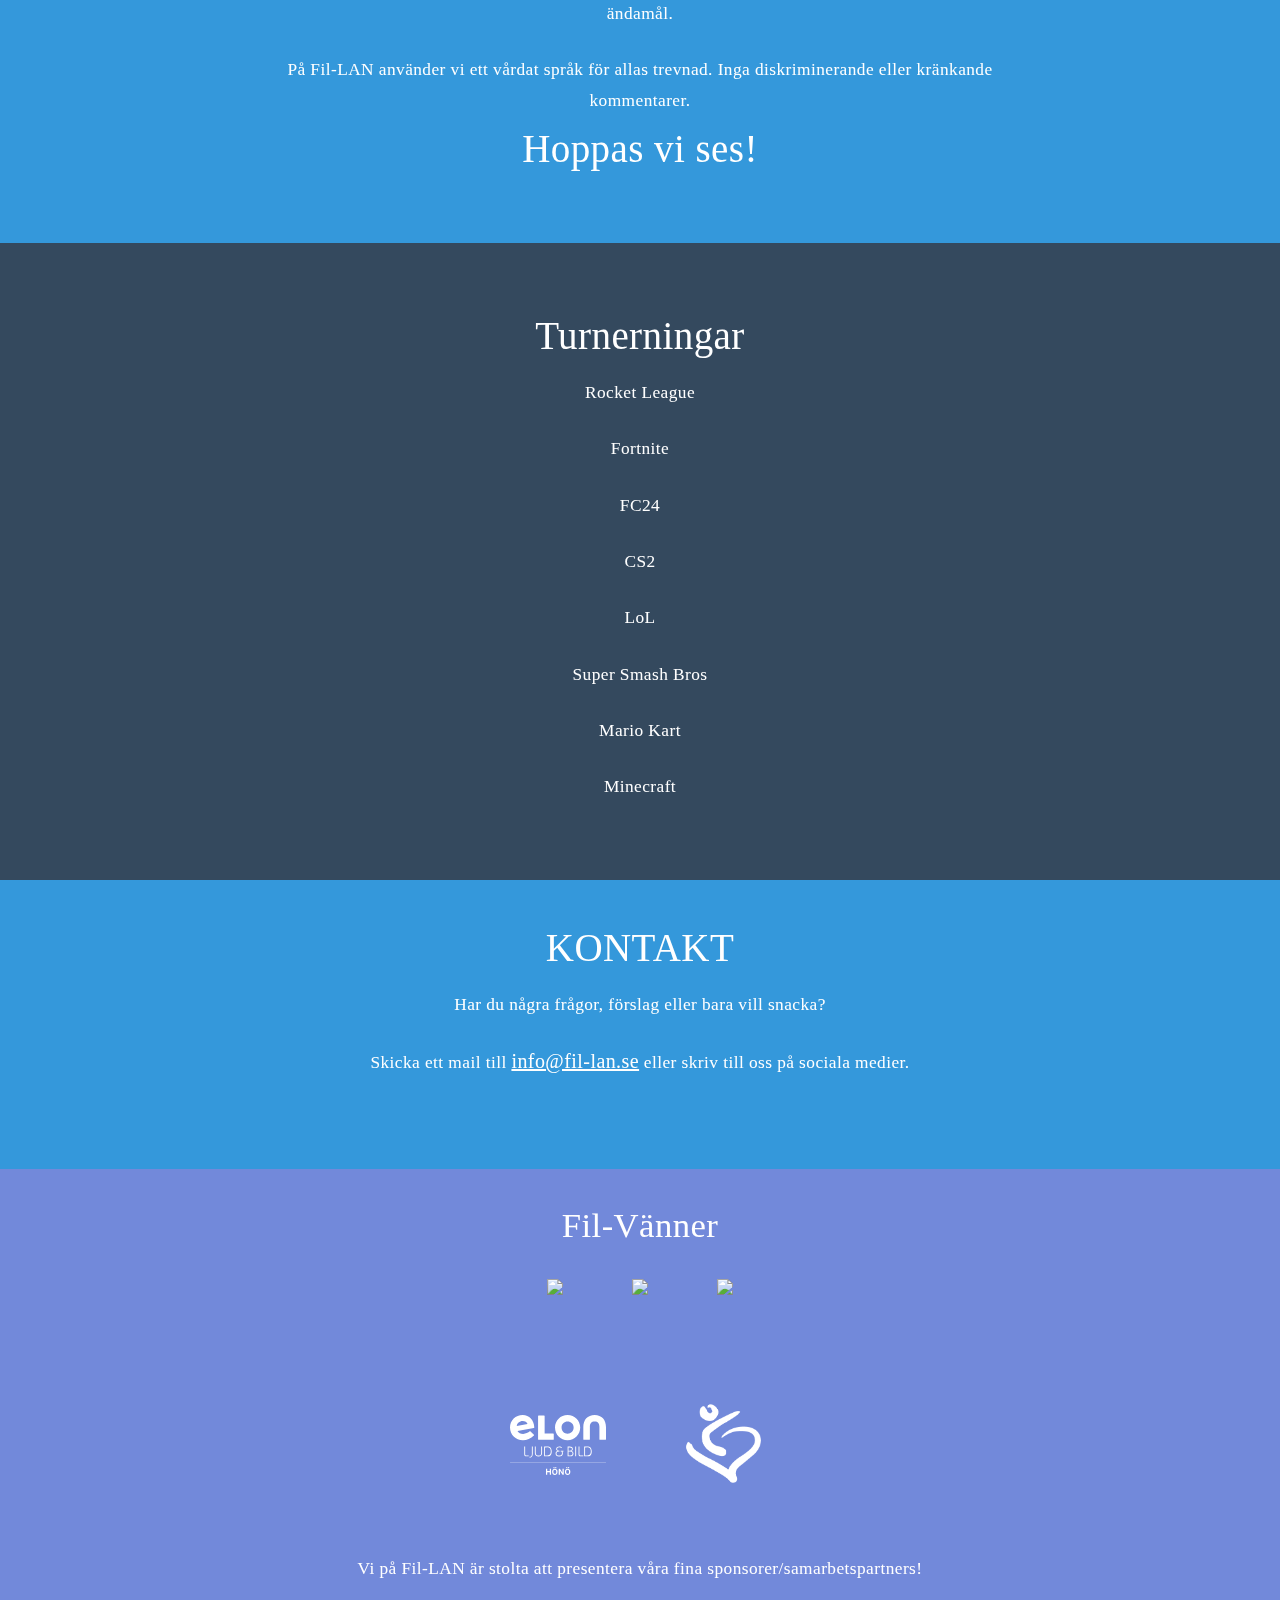
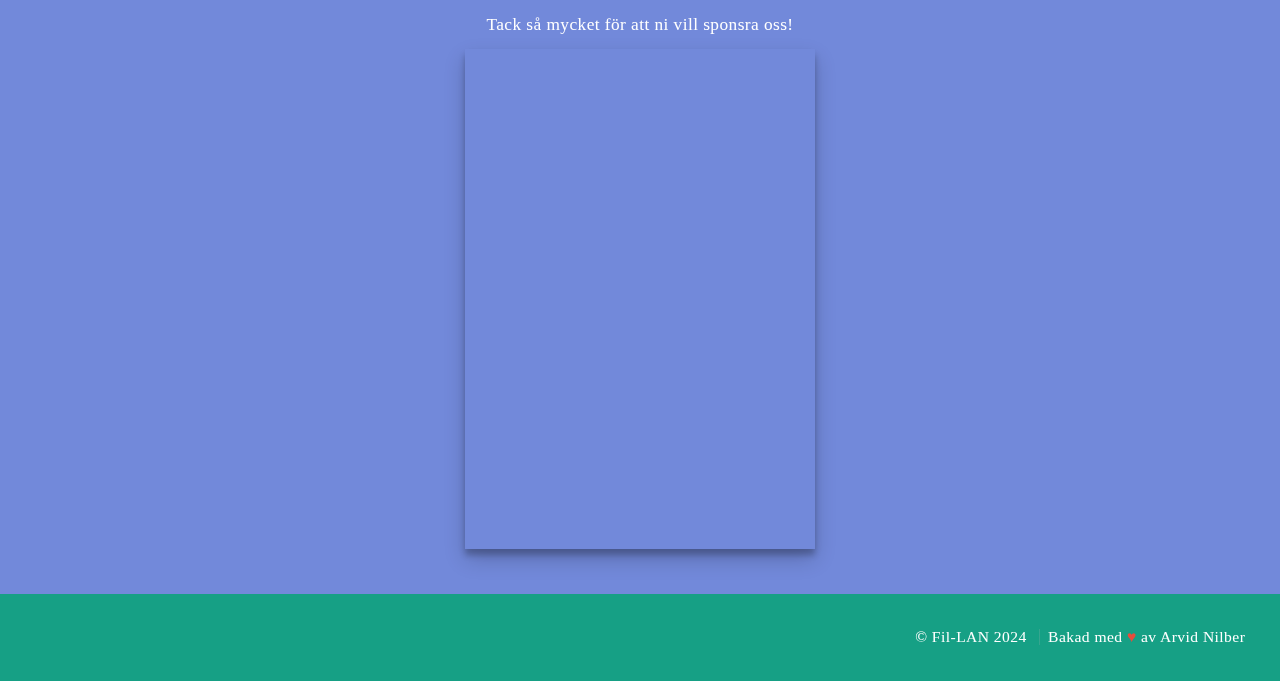
==== commit d0c892b8: "öppna anmälan för Fil-LAN 2024" ====
--- a/index.html
+++ b/index.html
@@ -68,7 +68,7 @@
 				<h2>2024</h2>
 			</header>
 			<p>Påsk-LAN 1 - 3 april</p>
-			<p>Fil-LAN 27 - 31 okt</p>
+			<p>Fil-LAN 28 - 31 okt</p>
 			</p>
 		</div>
 	</section>
@@ -86,11 +86,11 @@
 			</p> -->
 			<p>Påsk-LAN, ett mindre lan med go gemenskap.</p>
 			<p>------------<p/>
-			<p>Fil-LAN 2024 äger rum 27 - 31 oktober under höstlovet.</p>
-			<p>Prel. pris: Early bird 350 kr, därefter 550 kr och vid anmälan närmare lanet kostar en plats 850 kr.</p>
+			<p>Fil-LAN 2024 äger rum 28 - 31 oktober under höstlovet i Filadelfiakyrkan.</p>
+			<p>Pris: 200 kr.<!-- Prel. pris: Early bird 350 kr, därefter 550 kr och vid anmälan närmare lanet kostar en plats 850 kr.--></p>
 			<p>Fil-LAN arrangeras utav öarnas frikyrkor.</p>
-			<p>Betalning: Information kring betalning får du som anmäld på mejl</p>
-			<p>Åldersgräns: åk 7</p>
+			<p>Betalning: Sker i dörren vid incheckning<!-- Information kring betalning får du som anmäld på mejl--></p>
+			<p>Åldersgräns: åk 7.</p>
 			<p>Se årets förslag på turneringar under fliken TURNERINGAR, dessa kommer justeras beroende på önskemål i
 				anmälan.</p>
 			<p>För dig som förälder eller anhörig som söker mer information. Kan du hämta tidigare infomejl (finns en del praktiskt ändringar till 
@@ -105,8 +105,8 @@
 	<section id="anmalan" class="main style1 fullscreen">
 		<div class="content">
 			<a class="btn waves-effect waves-light"
-				href="https://www.instagram.com/studiofillan/"><!--  -->
-				Anmälan är stängd</a>
+				href="https://docs.google.com/forms/d/e/1FAIpQLSdK_Jws0LI0CRs8EmnKeQzGH7BffWnbNYiVQJrYZbuXrrQyPA/viewform"><!--https://www.instagram.com/studiofillan/  -->
+				Anmälan är öppen!</a>
 		</div>
 	</section>
 
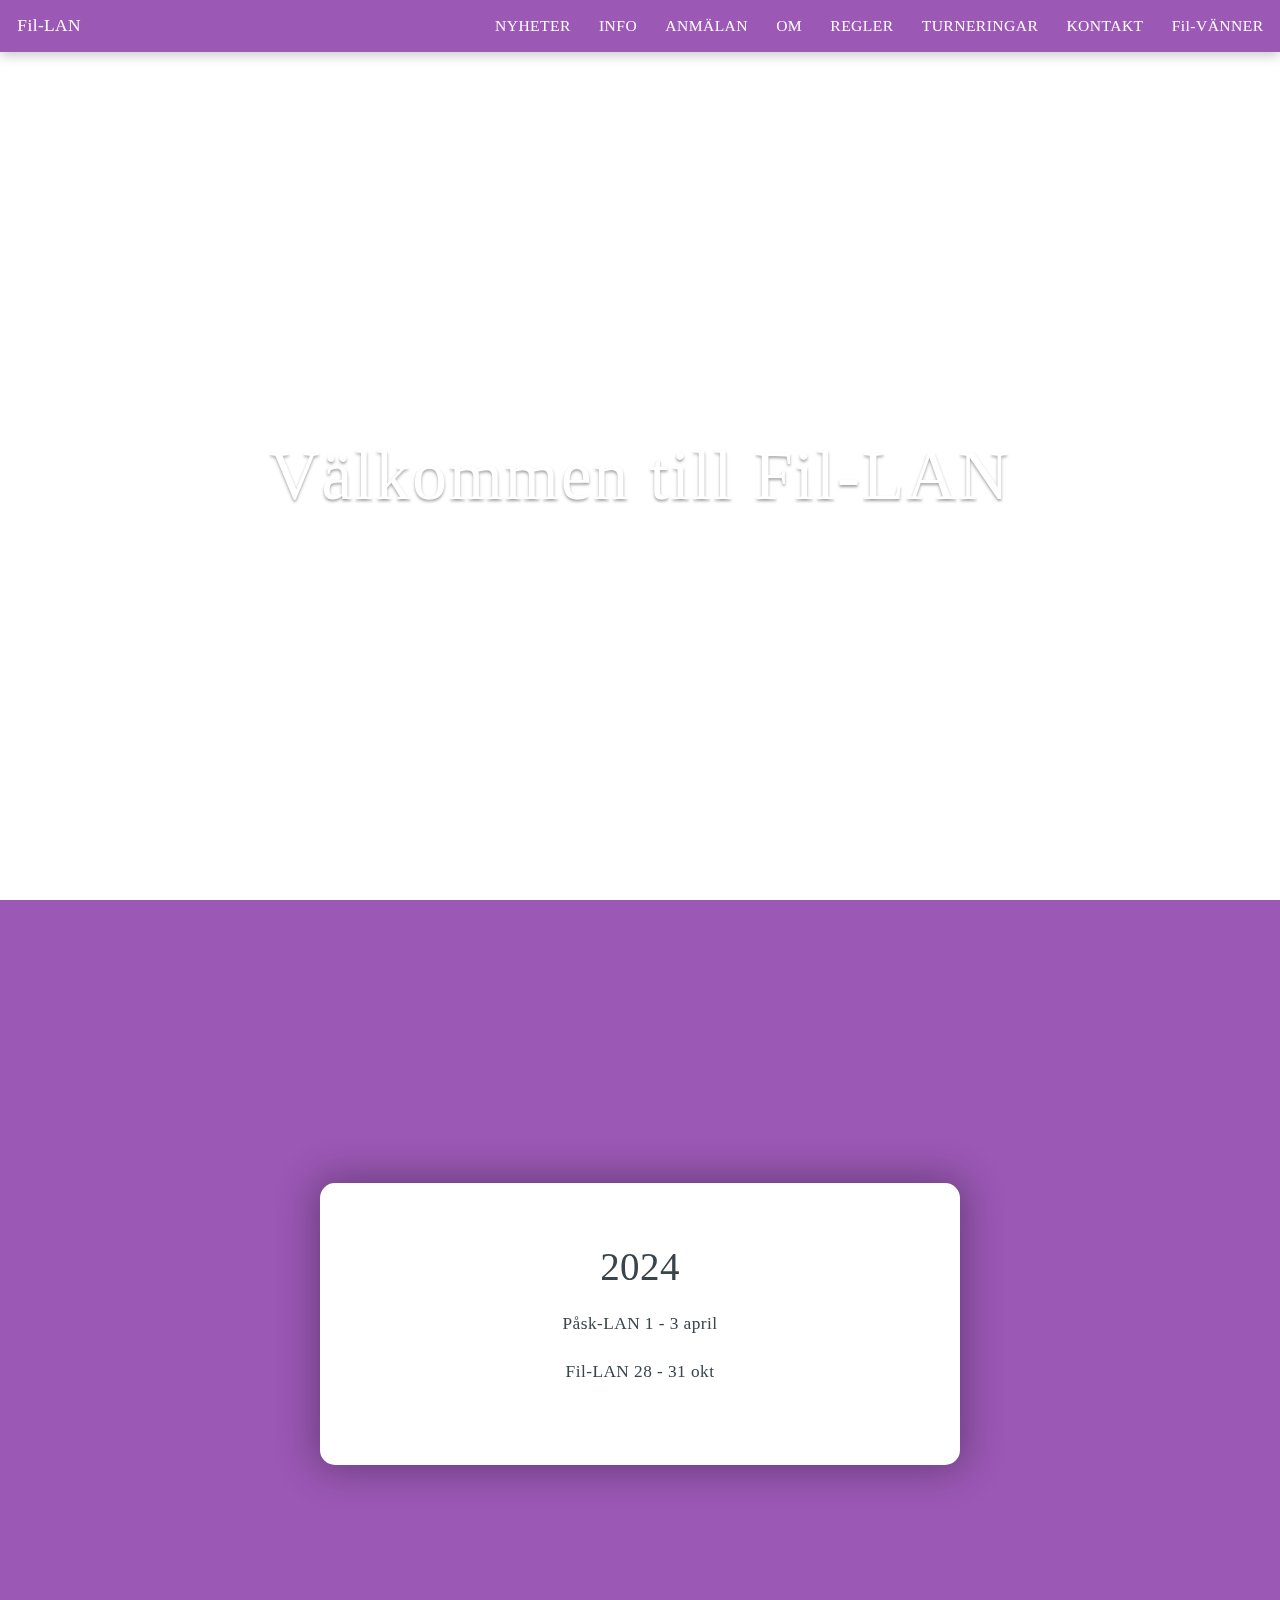
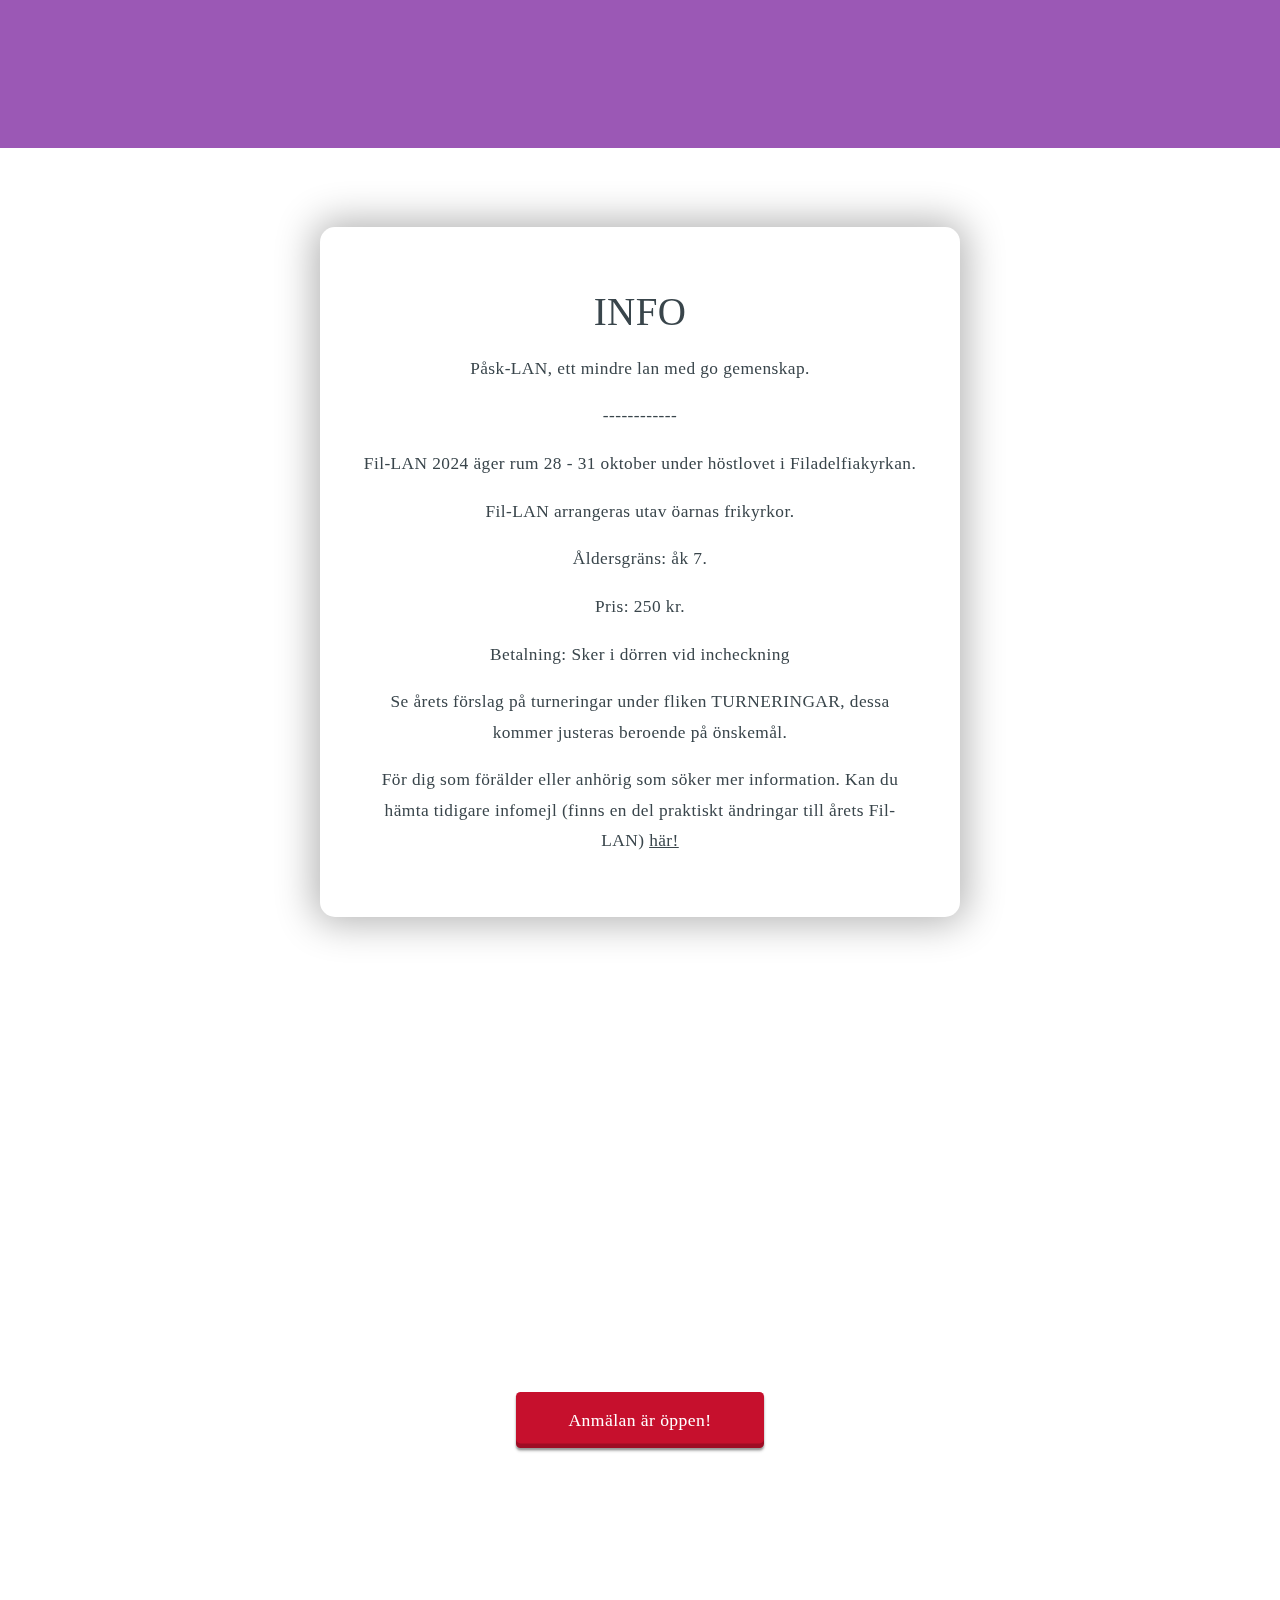
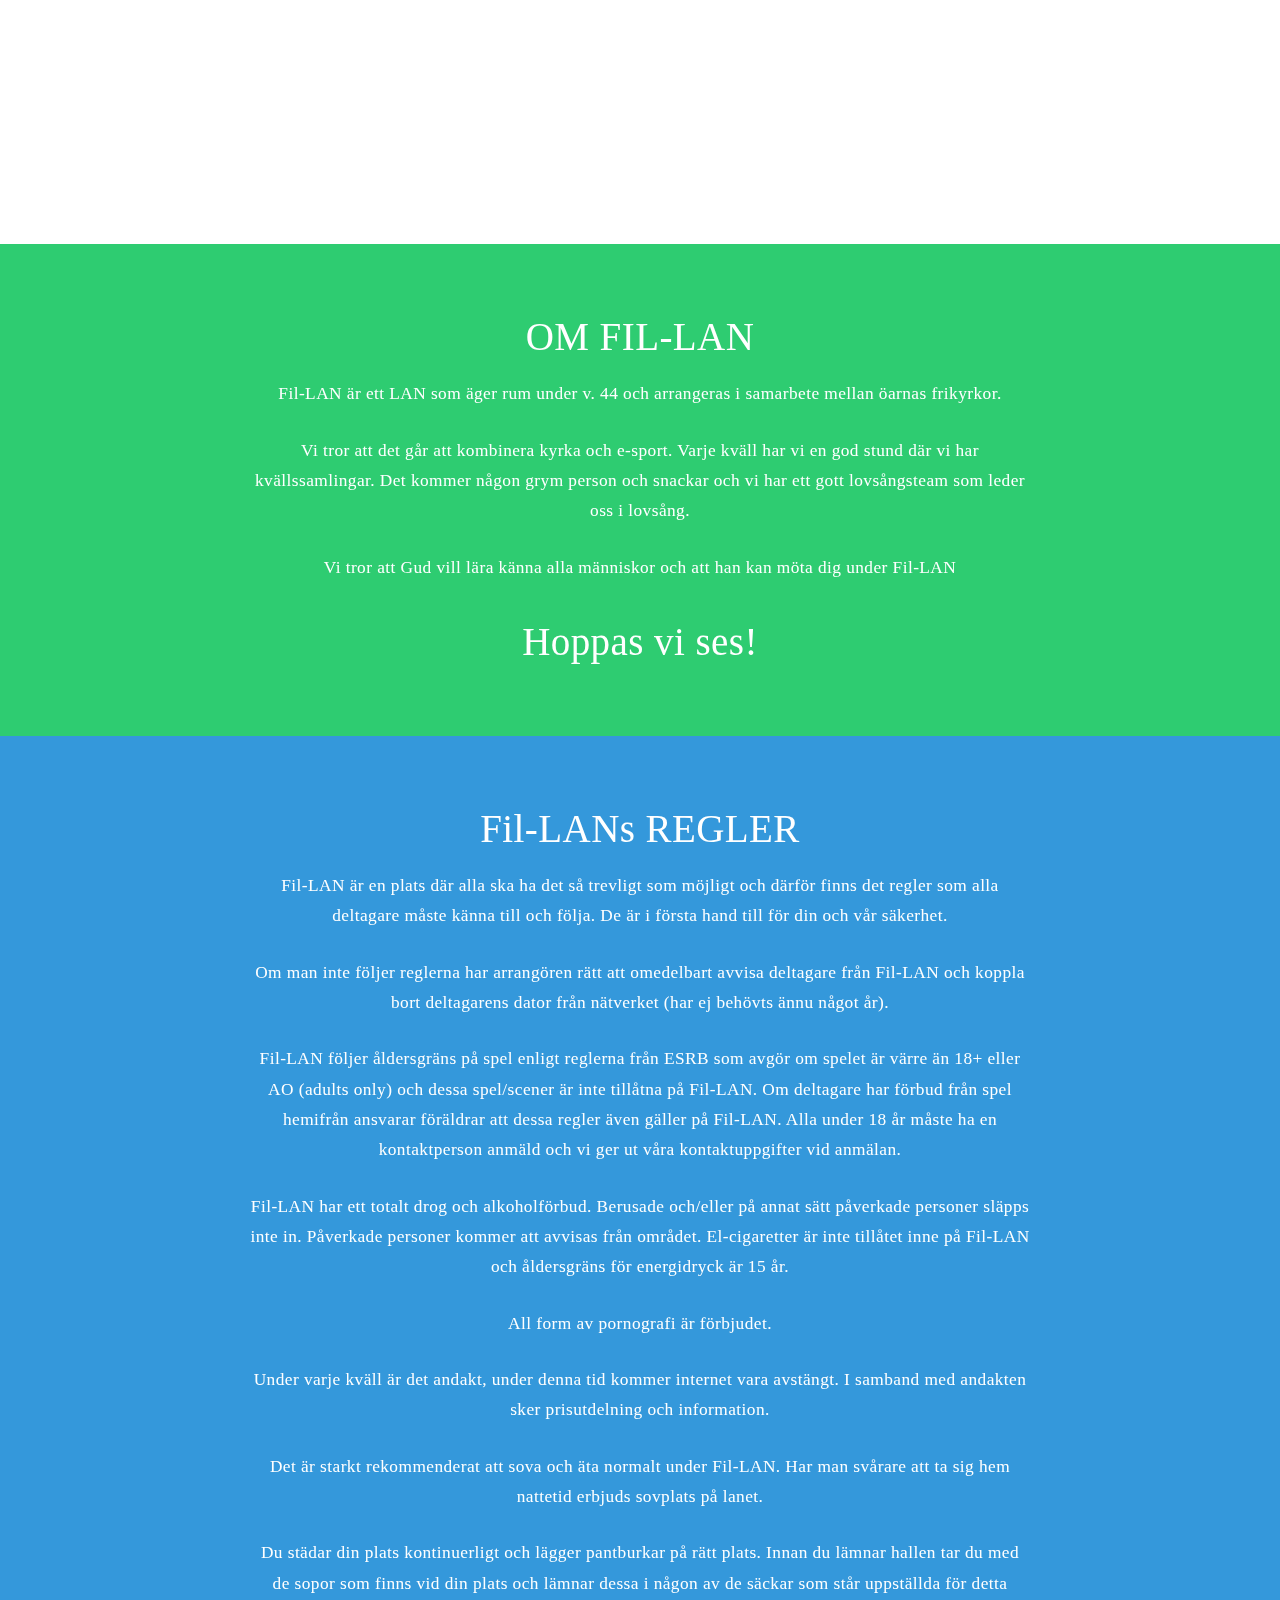
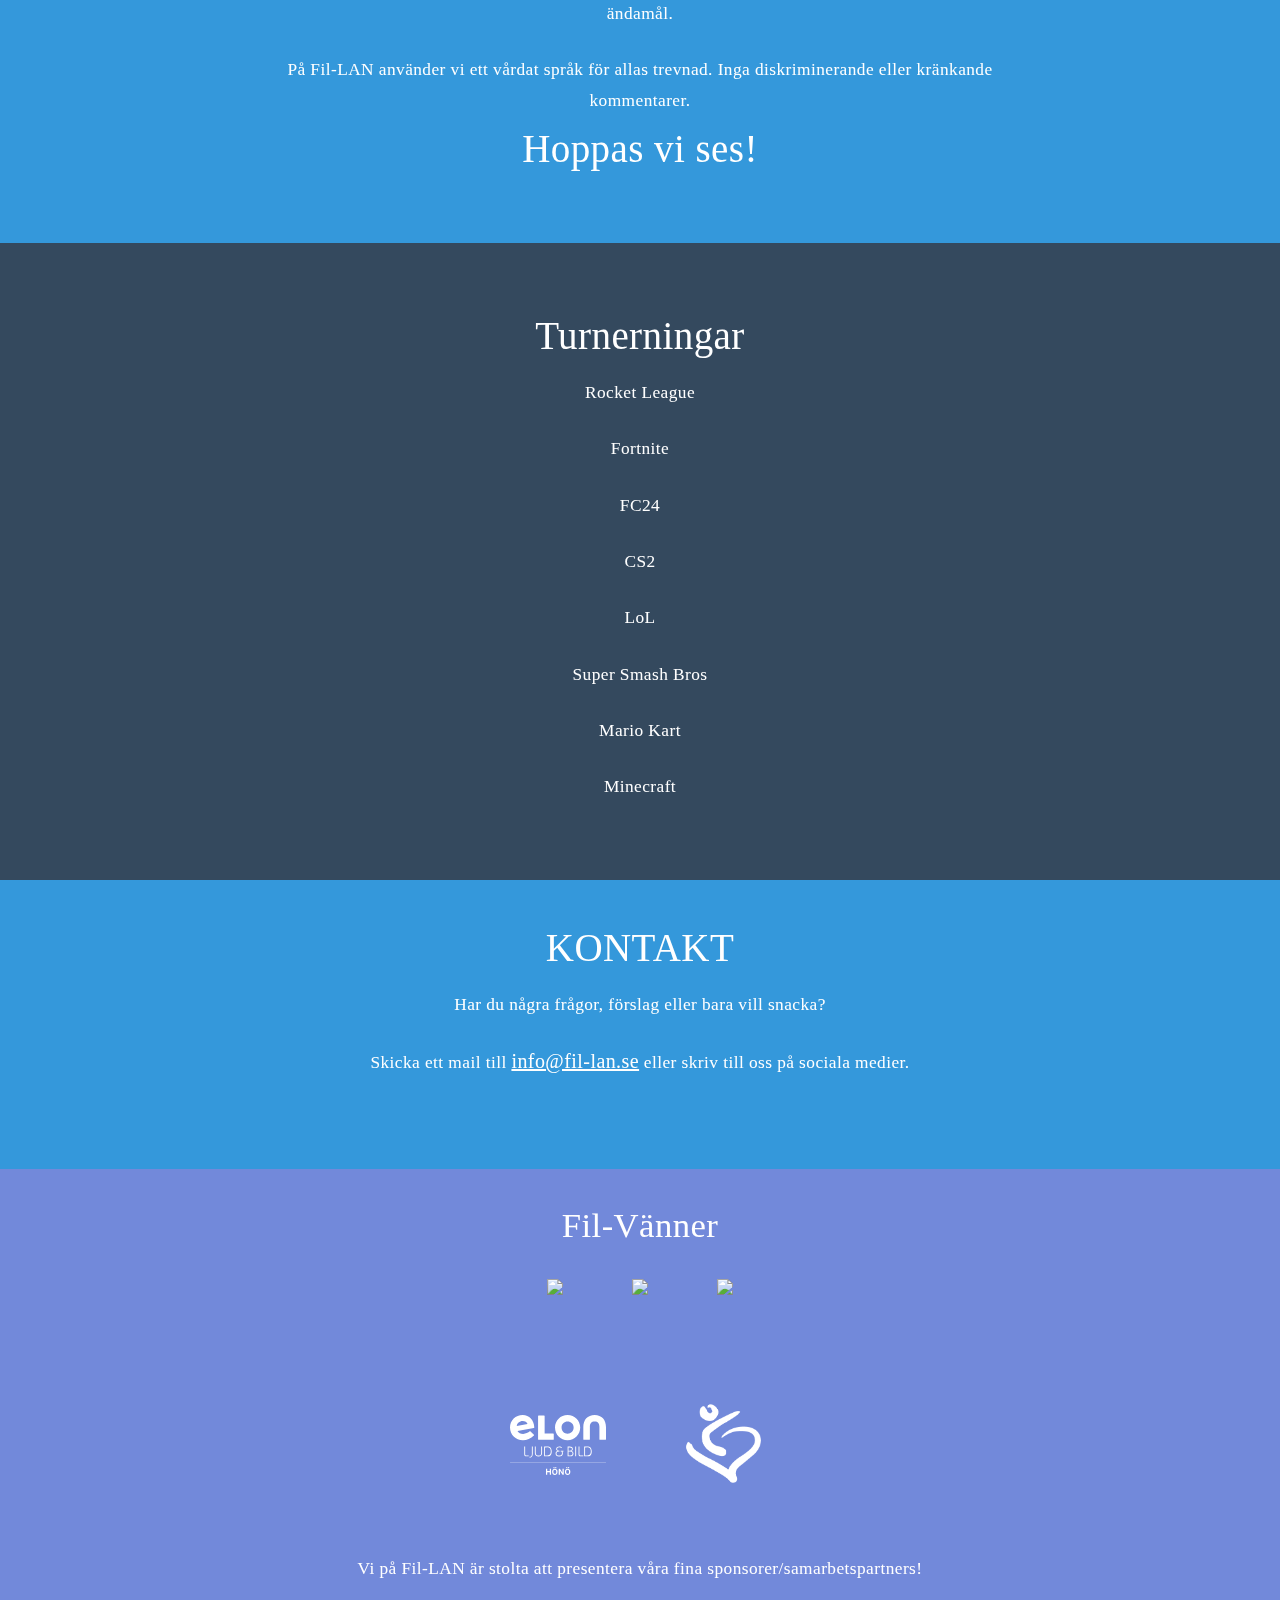
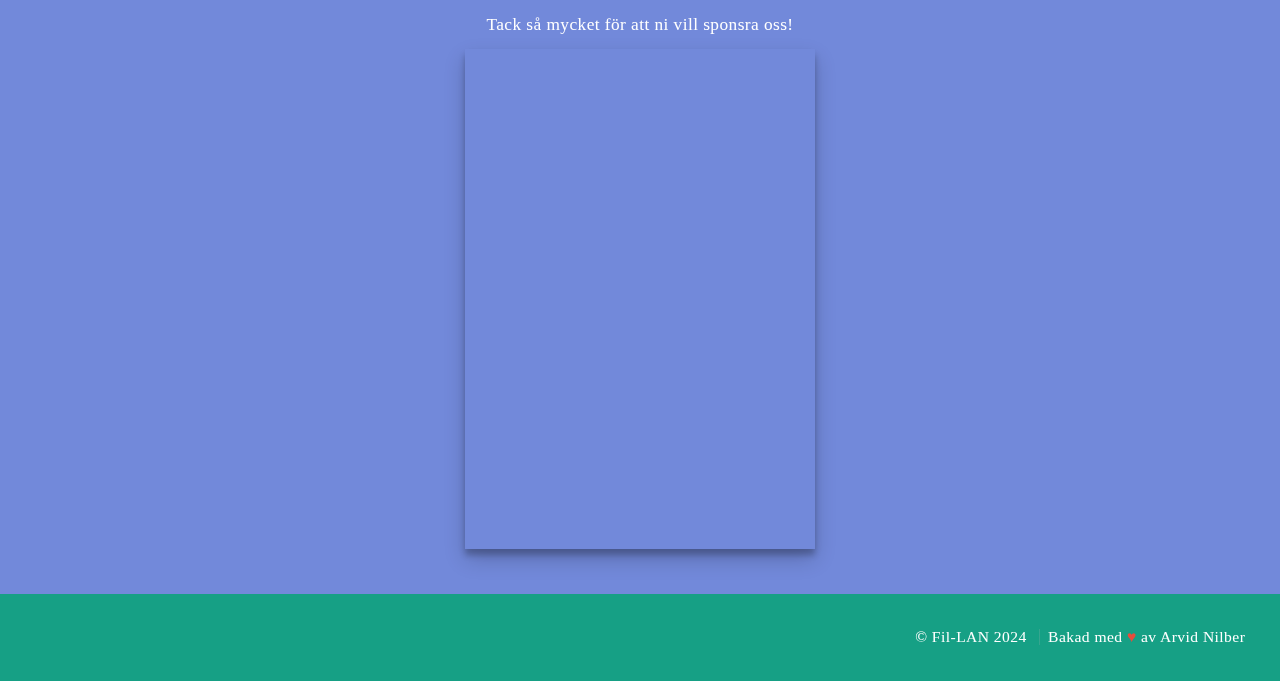
==== commit 23fe697c: "uppdaterat informationen om Fil-LAN 2024" ====
--- a/index.html
+++ b/index.html
@@ -87,12 +87,11 @@
 			<p>Påsk-LAN, ett mindre lan med go gemenskap.</p>
 			<p>------------<p/>
 			<p>Fil-LAN 2024 äger rum 28 - 31 oktober under höstlovet i Filadelfiakyrkan.</p>
-			<p>Pris: 200 kr.<!-- Prel. pris: Early bird 350 kr, därefter 550 kr och vid anmälan närmare lanet kostar en plats 850 kr.--></p>
 			<p>Fil-LAN arrangeras utav öarnas frikyrkor.</p>
+			<p>Åldersgräns: åk 7.</p>
+			<p>Pris: 250 kr.<!-- Prel. pris: Early bird 350 kr, därefter 550 kr och vid anmälan närmare lanet kostar en plats 850 kr.--></p>
 			<p>Betalning: Sker i dörren vid incheckning<!-- Information kring betalning får du som anmäld på mejl--></p>
-			<p>Åldersgräns: åk 7.</p>
-			<p>Se årets förslag på turneringar under fliken TURNERINGAR, dessa kommer justeras beroende på önskemål i
-				anmälan.</p>
+			<p>Se årets förslag på turneringar under fliken TURNERINGAR, dessa kommer justeras beroende på önskemål.</p>
 			<p>För dig som förälder eller anhörig som söker mer information. Kan du hämta tidigare infomejl (finns en del praktiskt ändringar till 
 				årets Fil-LAN)
 				<a href="images/Fil-LAN INFO 2023.pdf">här!</a>
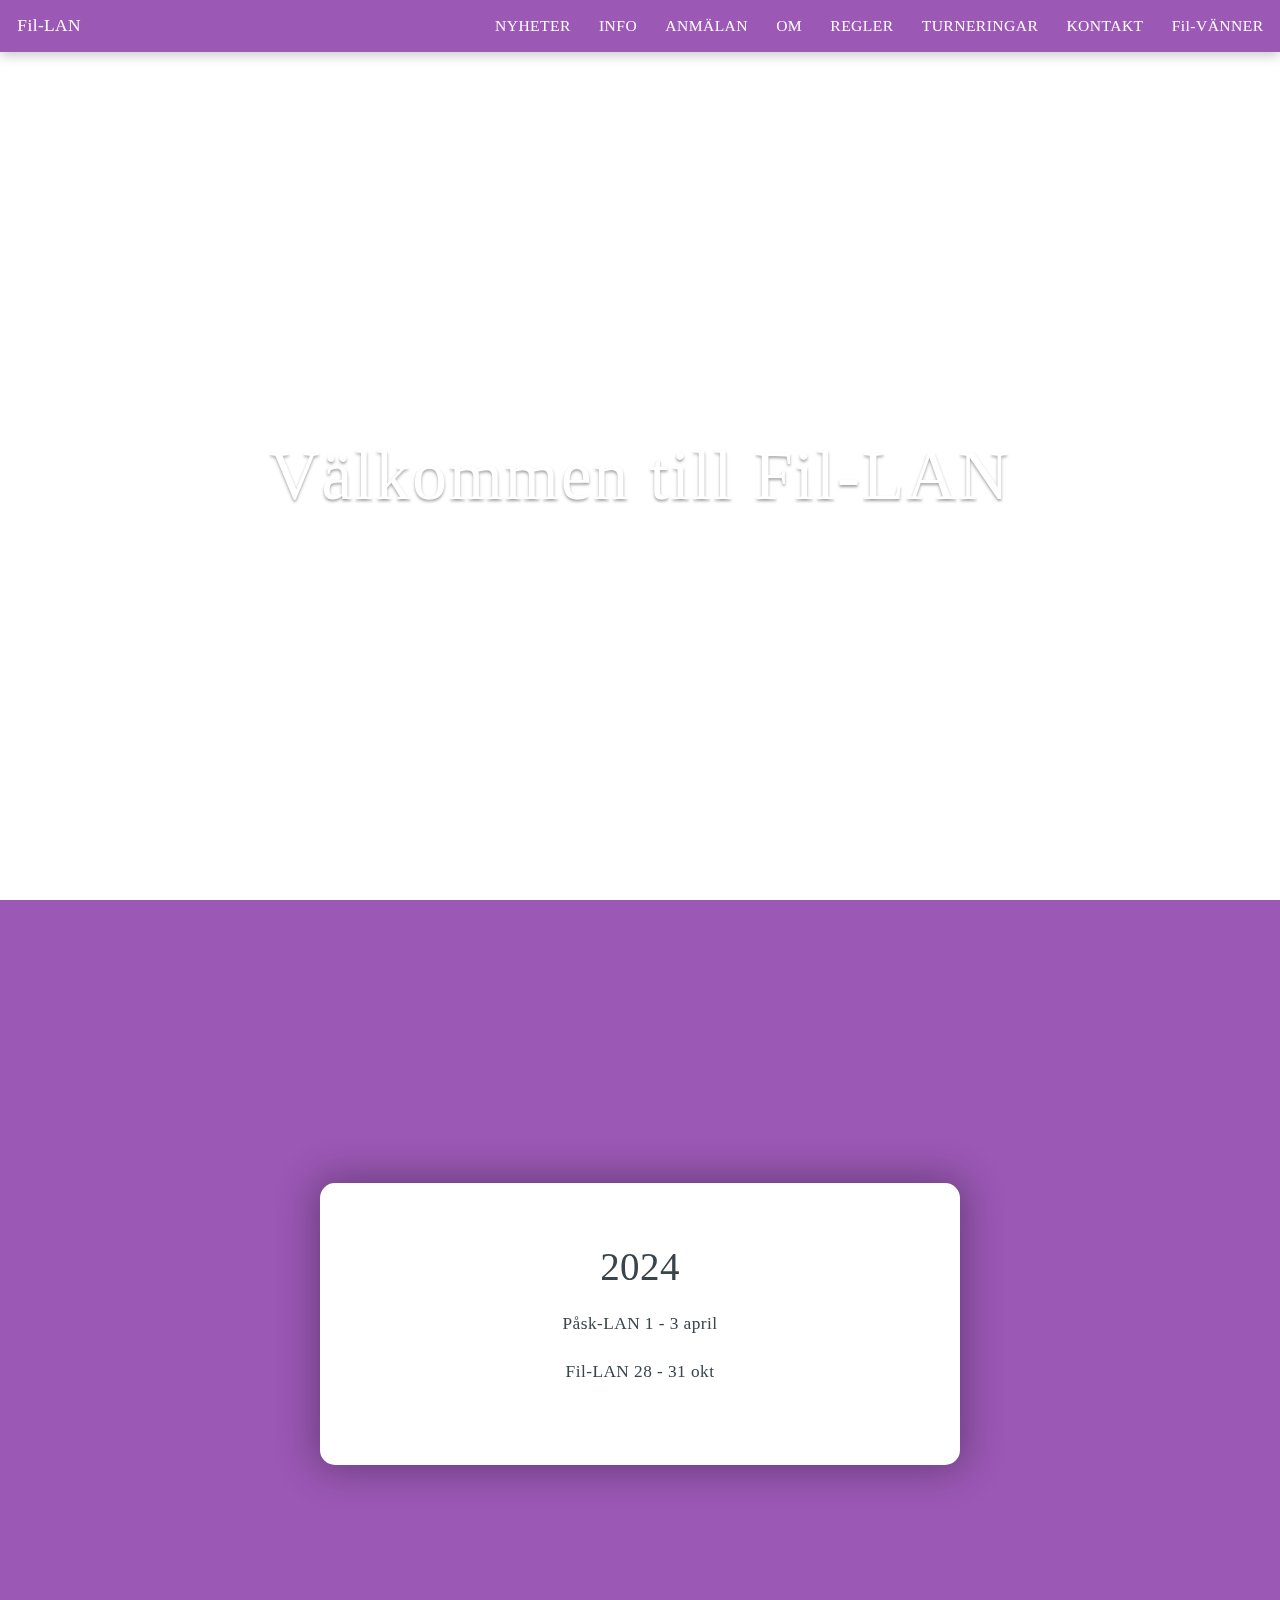
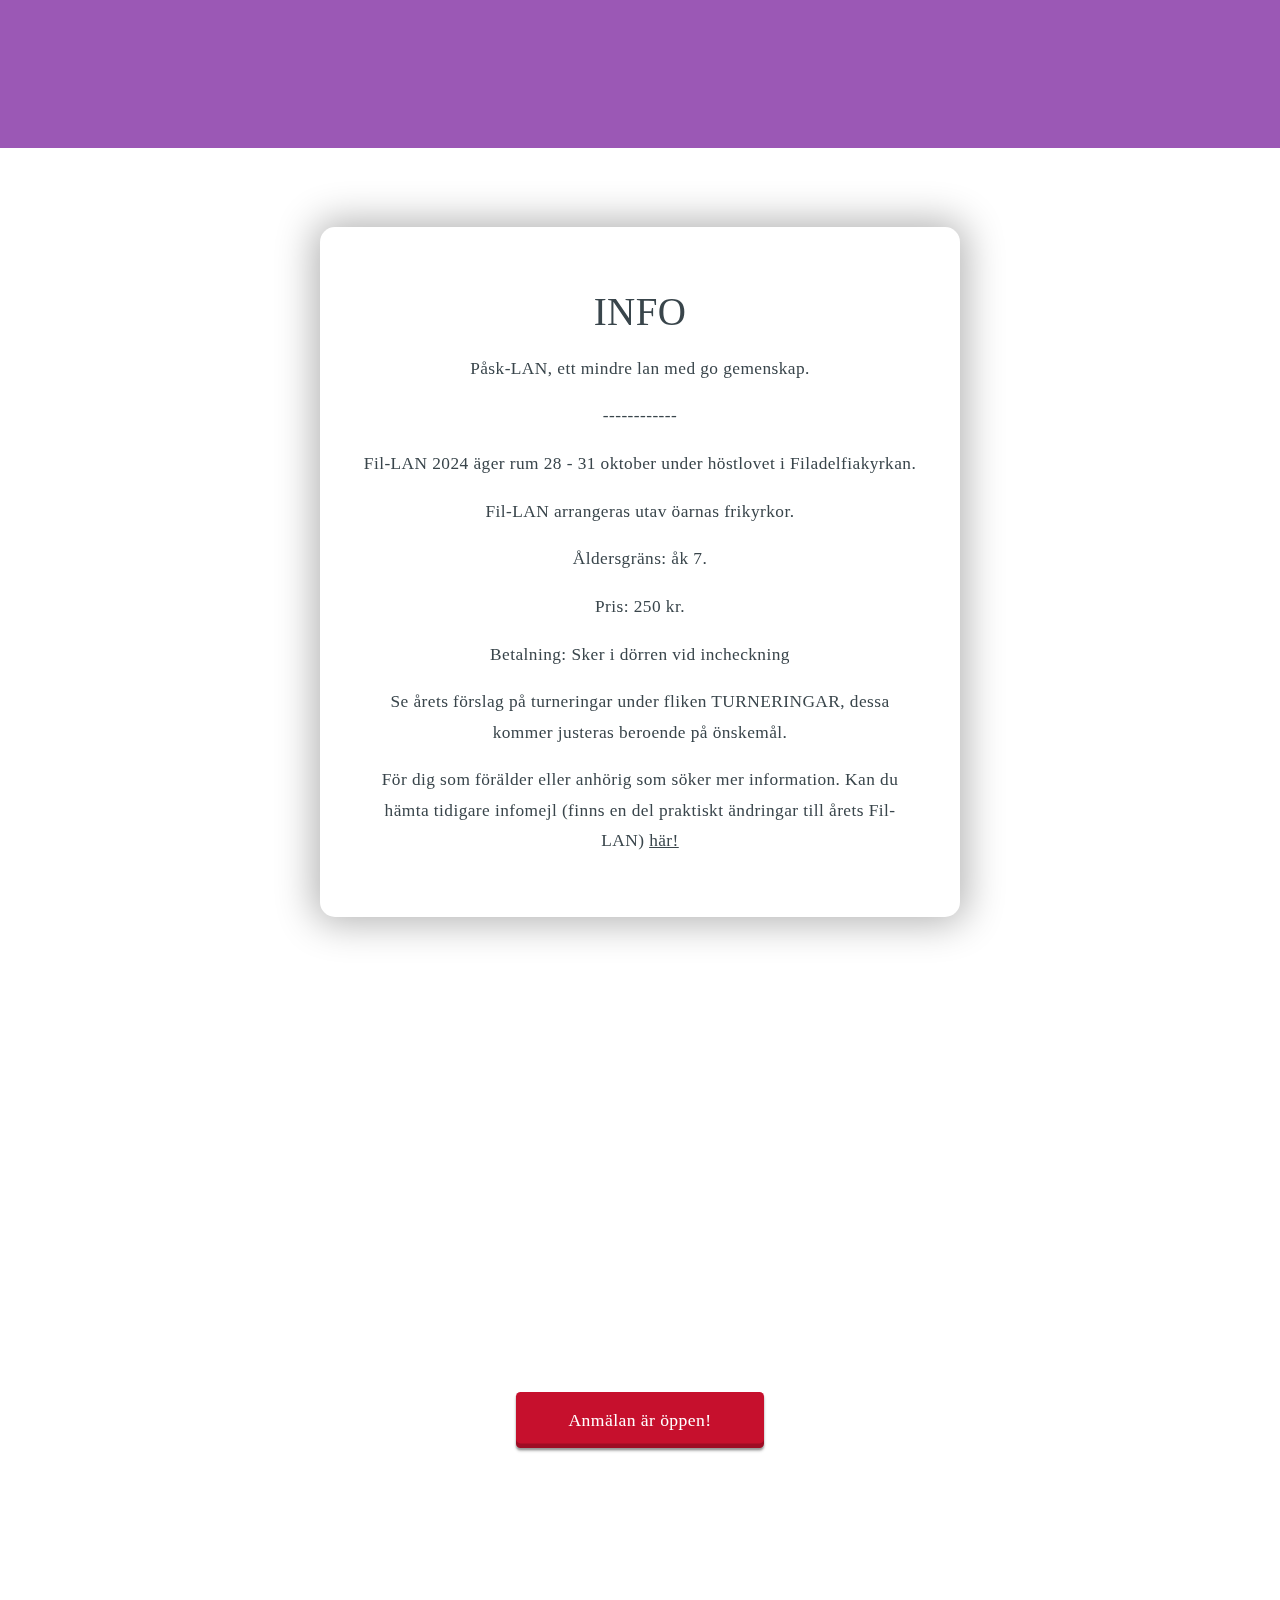
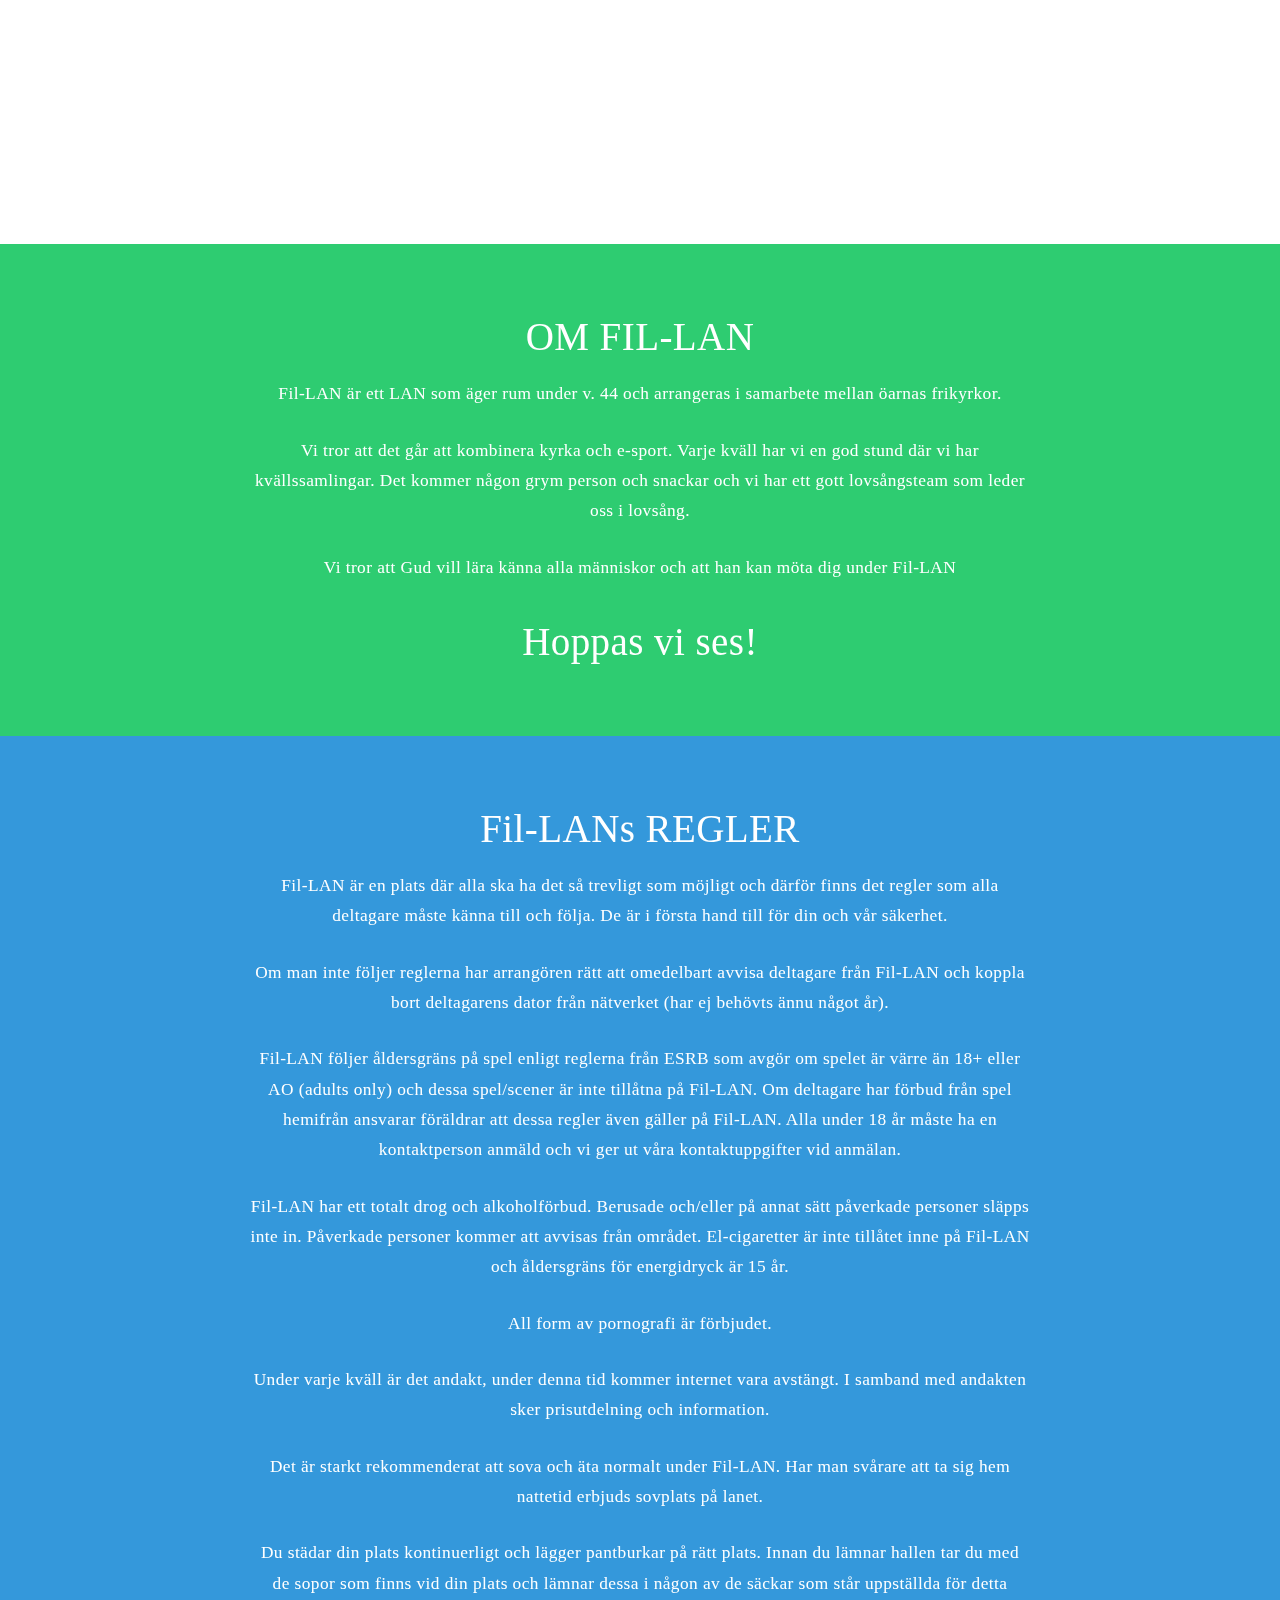
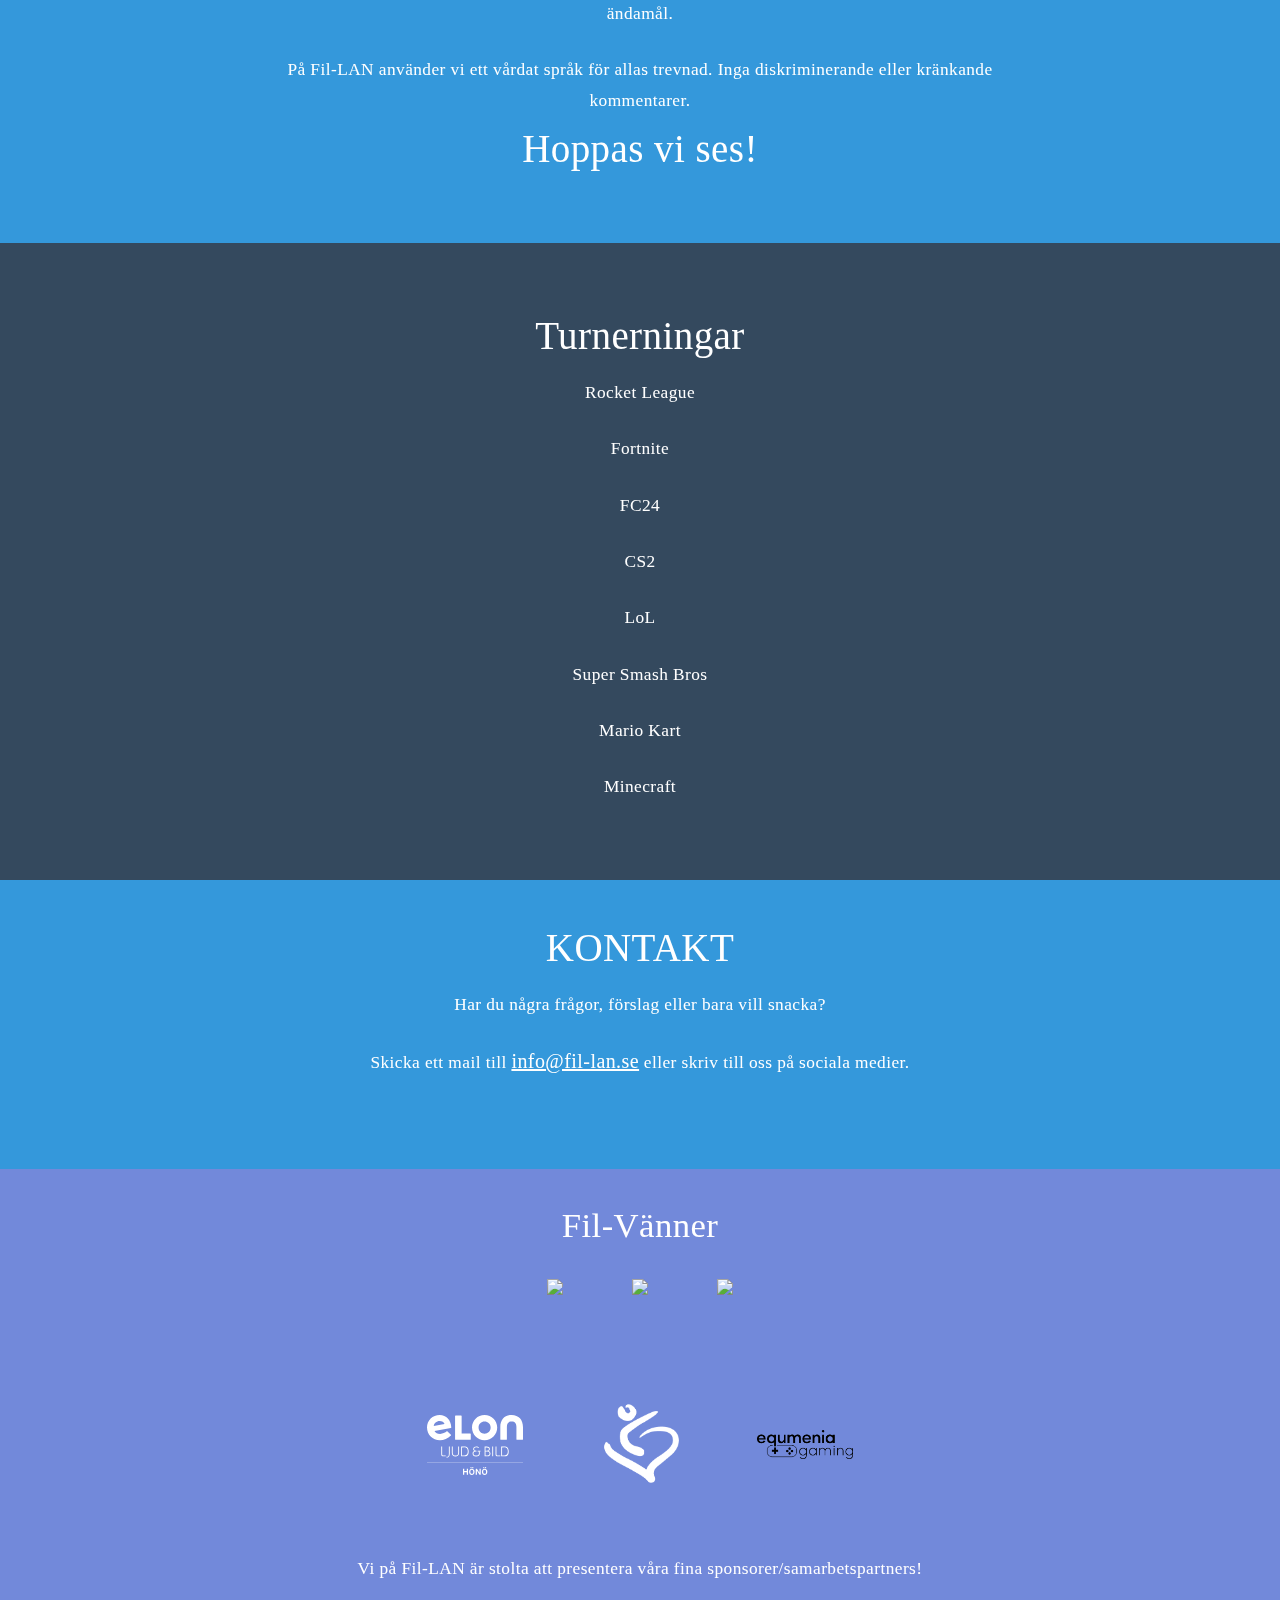
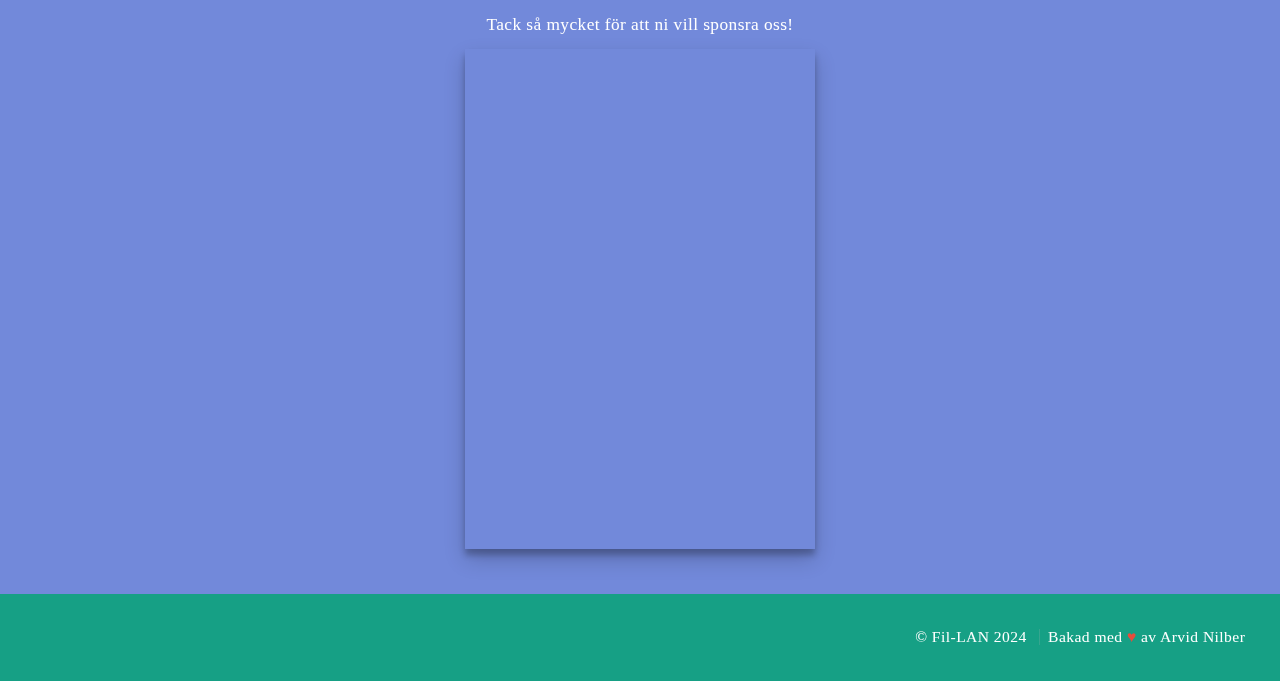
==== commit ac84063d: "Update index.html" ====
--- a/index.html
+++ b/index.html
@@ -220,6 +220,10 @@
 				<a target="_blank" class="waves-effect waves-light hypesquad" href="https://sportforlife.se/"><img
 						src="images/sflvit.png" class="collab-pic" data-aos="fade-right" data-aos-delay="100"
 						data-aos-duration="600"></a>
+				<a target="_blank" class="waves-effect waves-light hypesquad" href="https://equmenia.se/gaming/"><img
+						src="images/equmeniagaming-svart.png" class="collab-pic" data-aos="fade-right" data-aos-delay="100"
+						data-aos-duration="600"></a>
+
 				<p>Vi på Fil-LAN är stolta att presentera våra fina sponsorer/samarbetspartners!</p>
 				<p>Tack så mycket för att ni vill sponsra oss!</p>
 				<iframe src="https://discordapp.com/widget?id=238233863912947714&amp;theme=dark" class="discordframe"
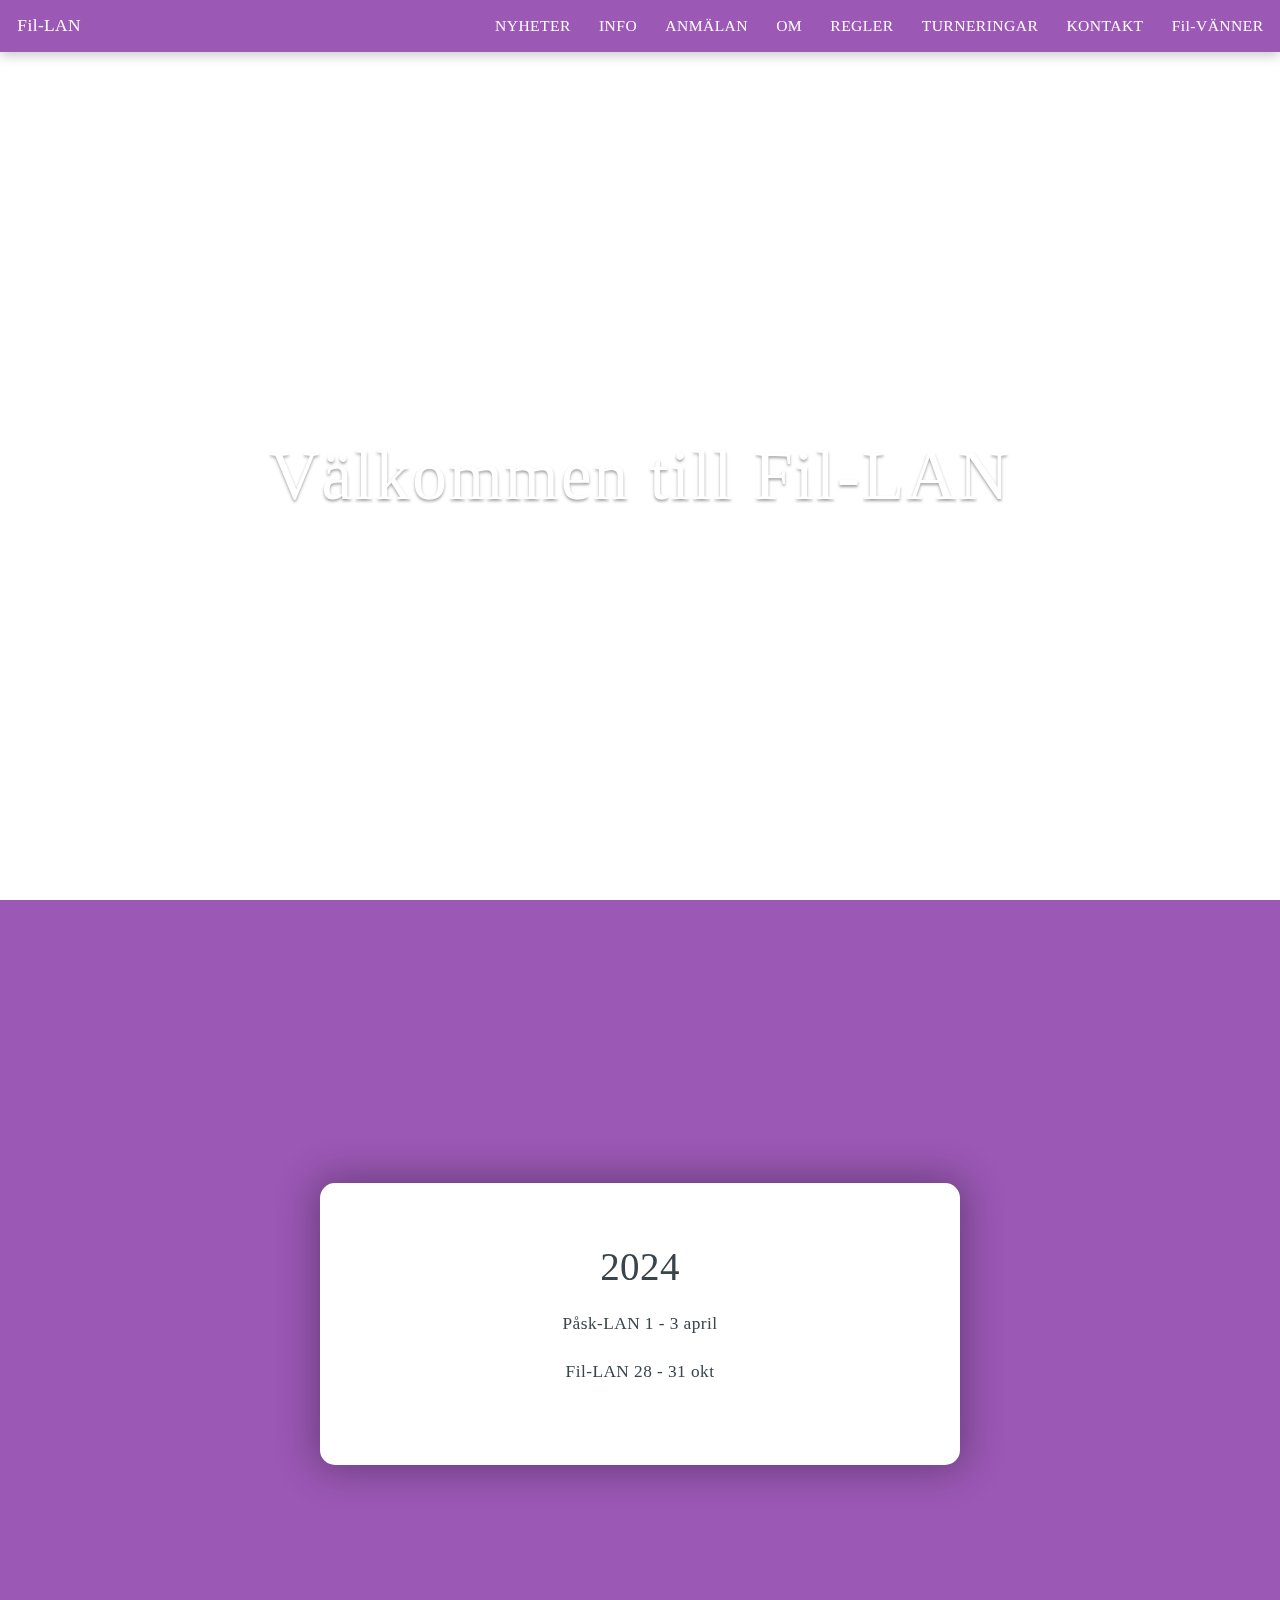
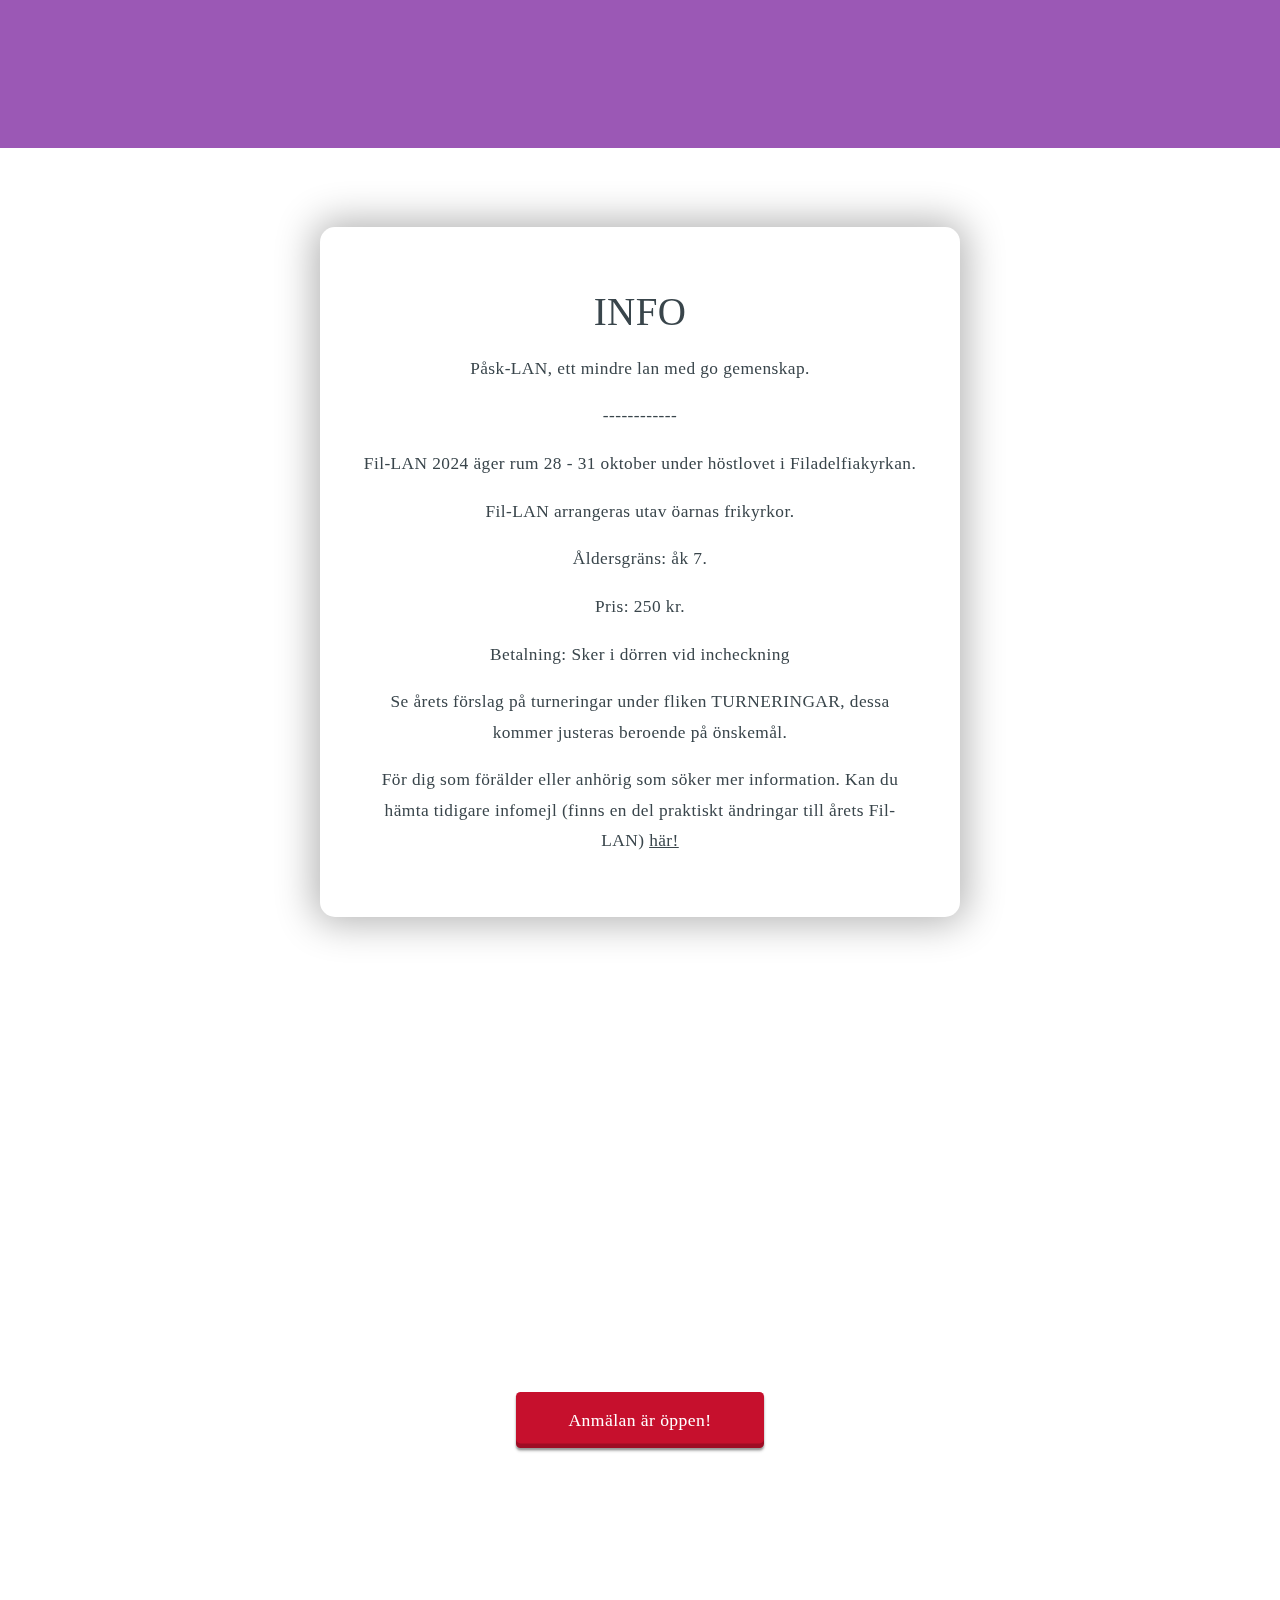
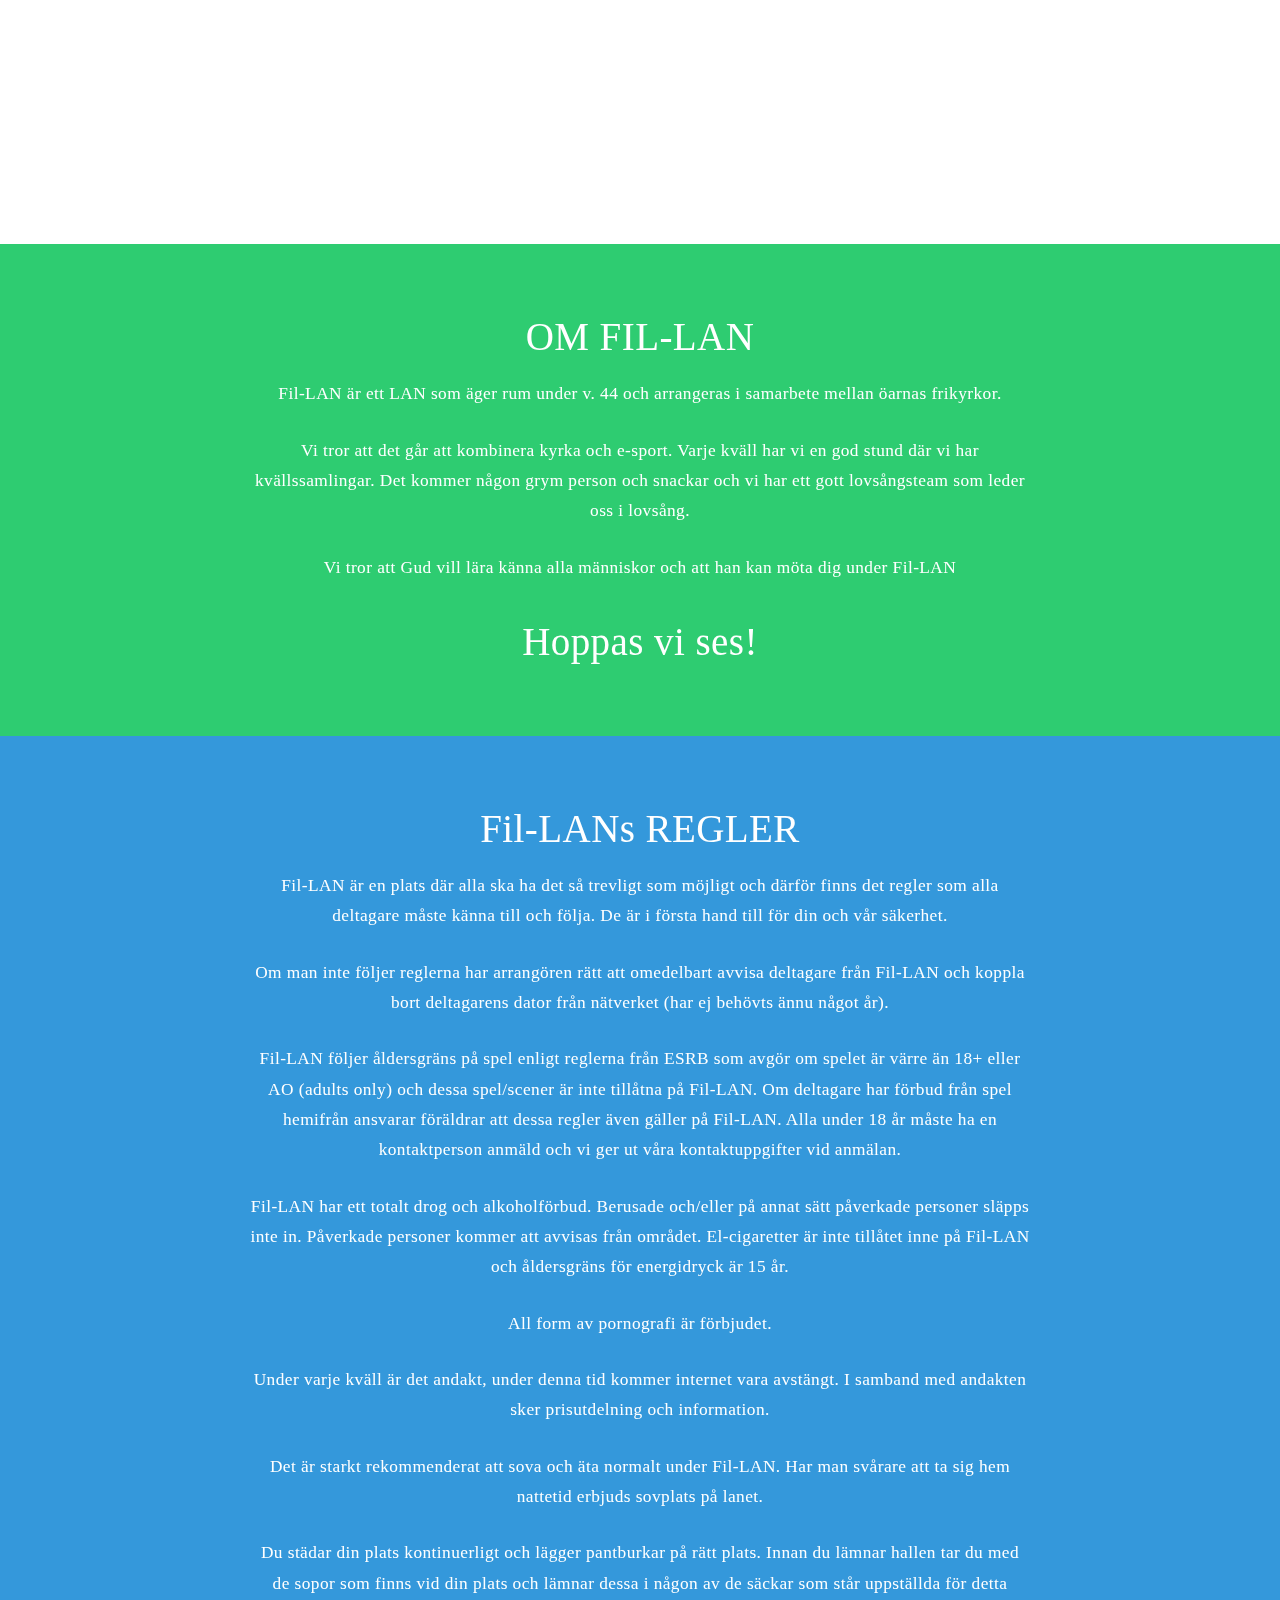
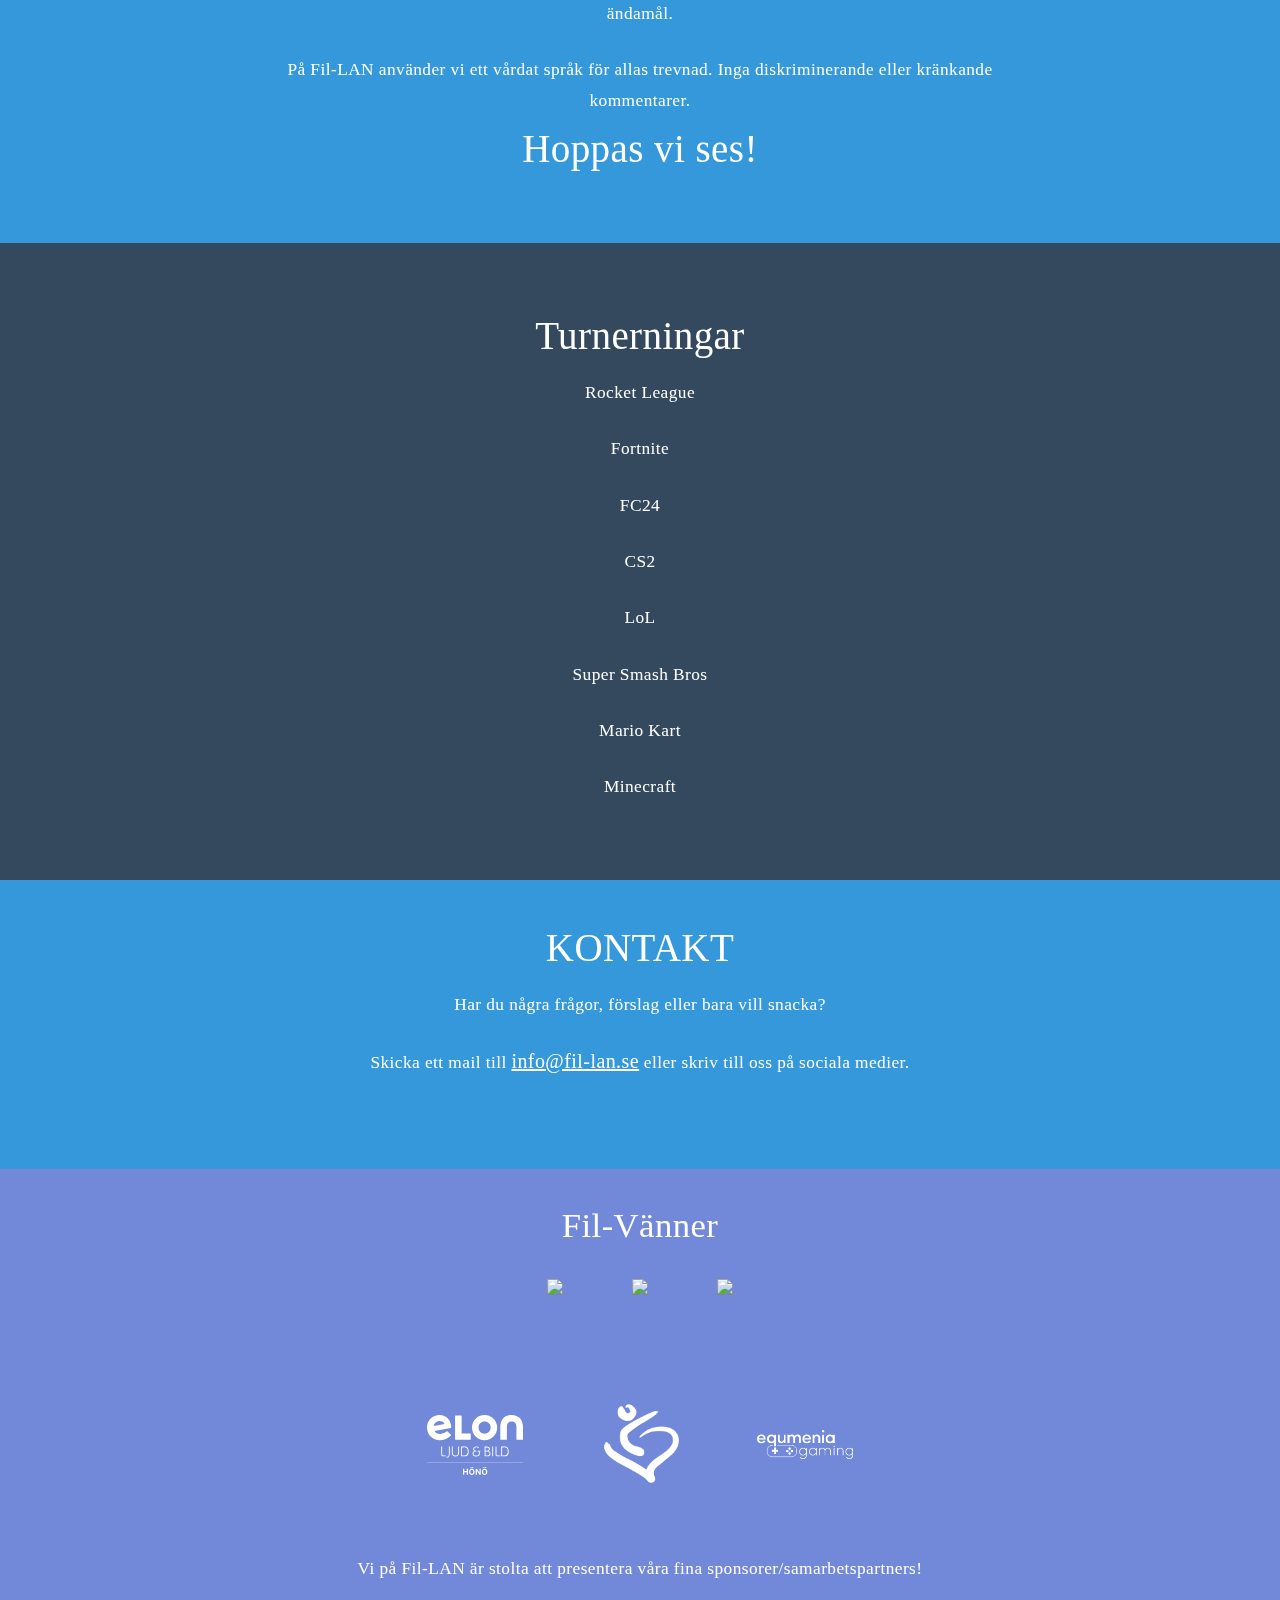
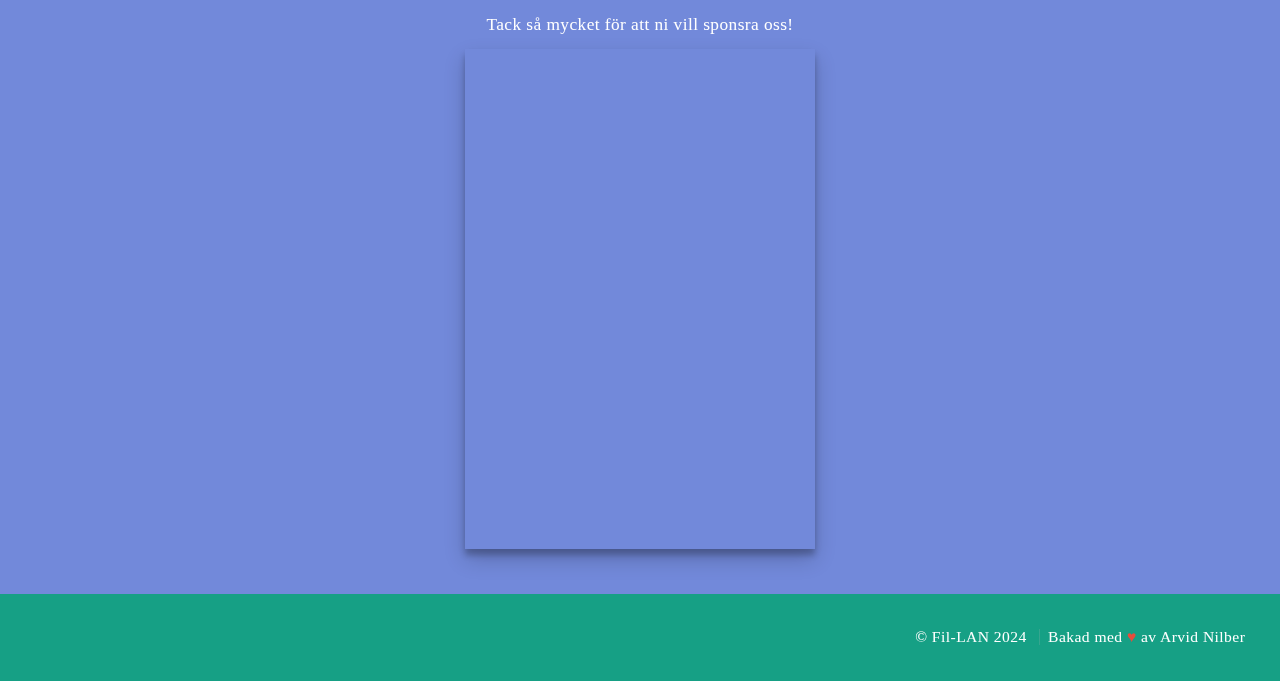
==== commit d322150d: "Update index.html" ====
--- a/index.html
+++ b/index.html
@@ -221,7 +221,7 @@
 						src="images/sflvit.png" class="collab-pic" data-aos="fade-right" data-aos-delay="100"
 						data-aos-duration="600"></a>
 				<a target="_blank" class="waves-effect waves-light hypesquad" href="https://equmenia.se/gaming/"><img
-						src="images/equmeniagaming-svart.png" class="collab-pic" data-aos="fade-right" data-aos-delay="100"
+						src="images/equmeniagaming-vit.png" class="collab-pic" data-aos="fade-right" data-aos-delay="100"
 						data-aos-duration="600"></a>
 
 				<p>Vi på Fil-LAN är stolta att presentera våra fina sponsorer/samarbetspartners!</p>
